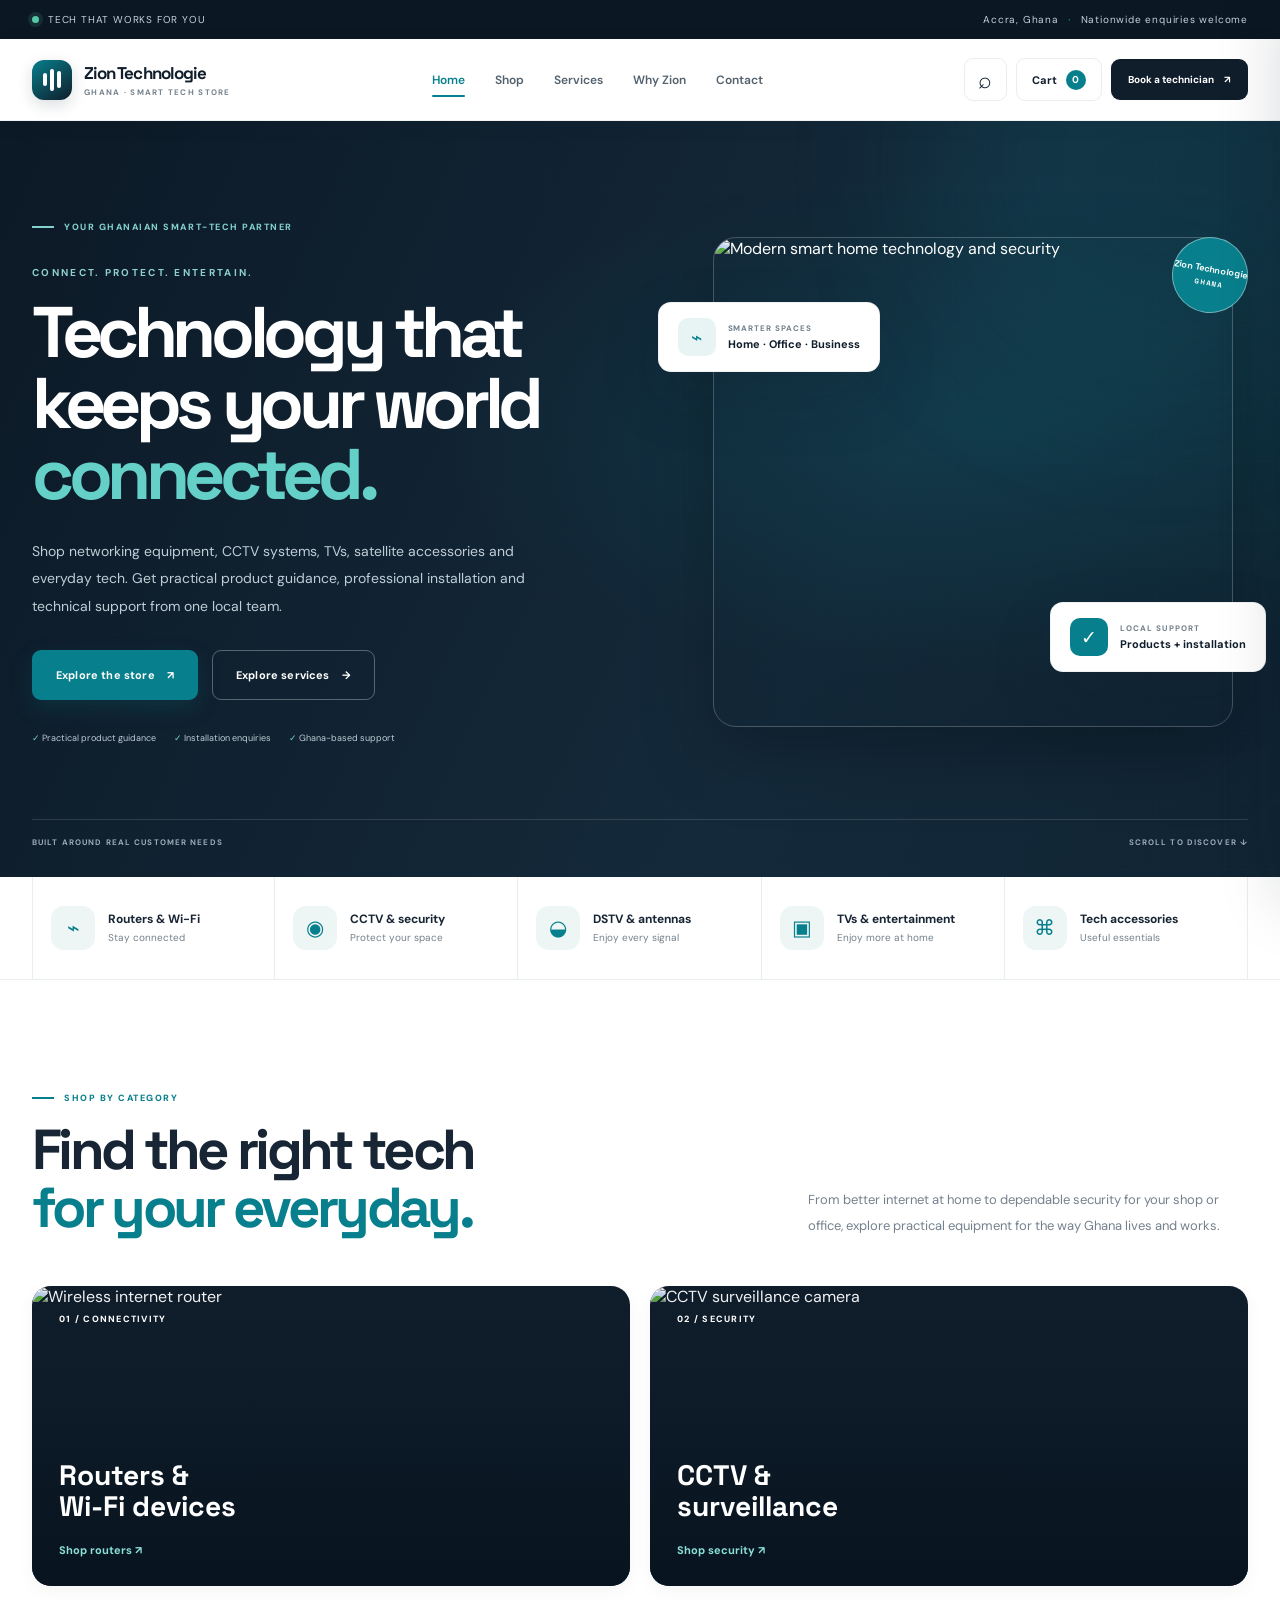
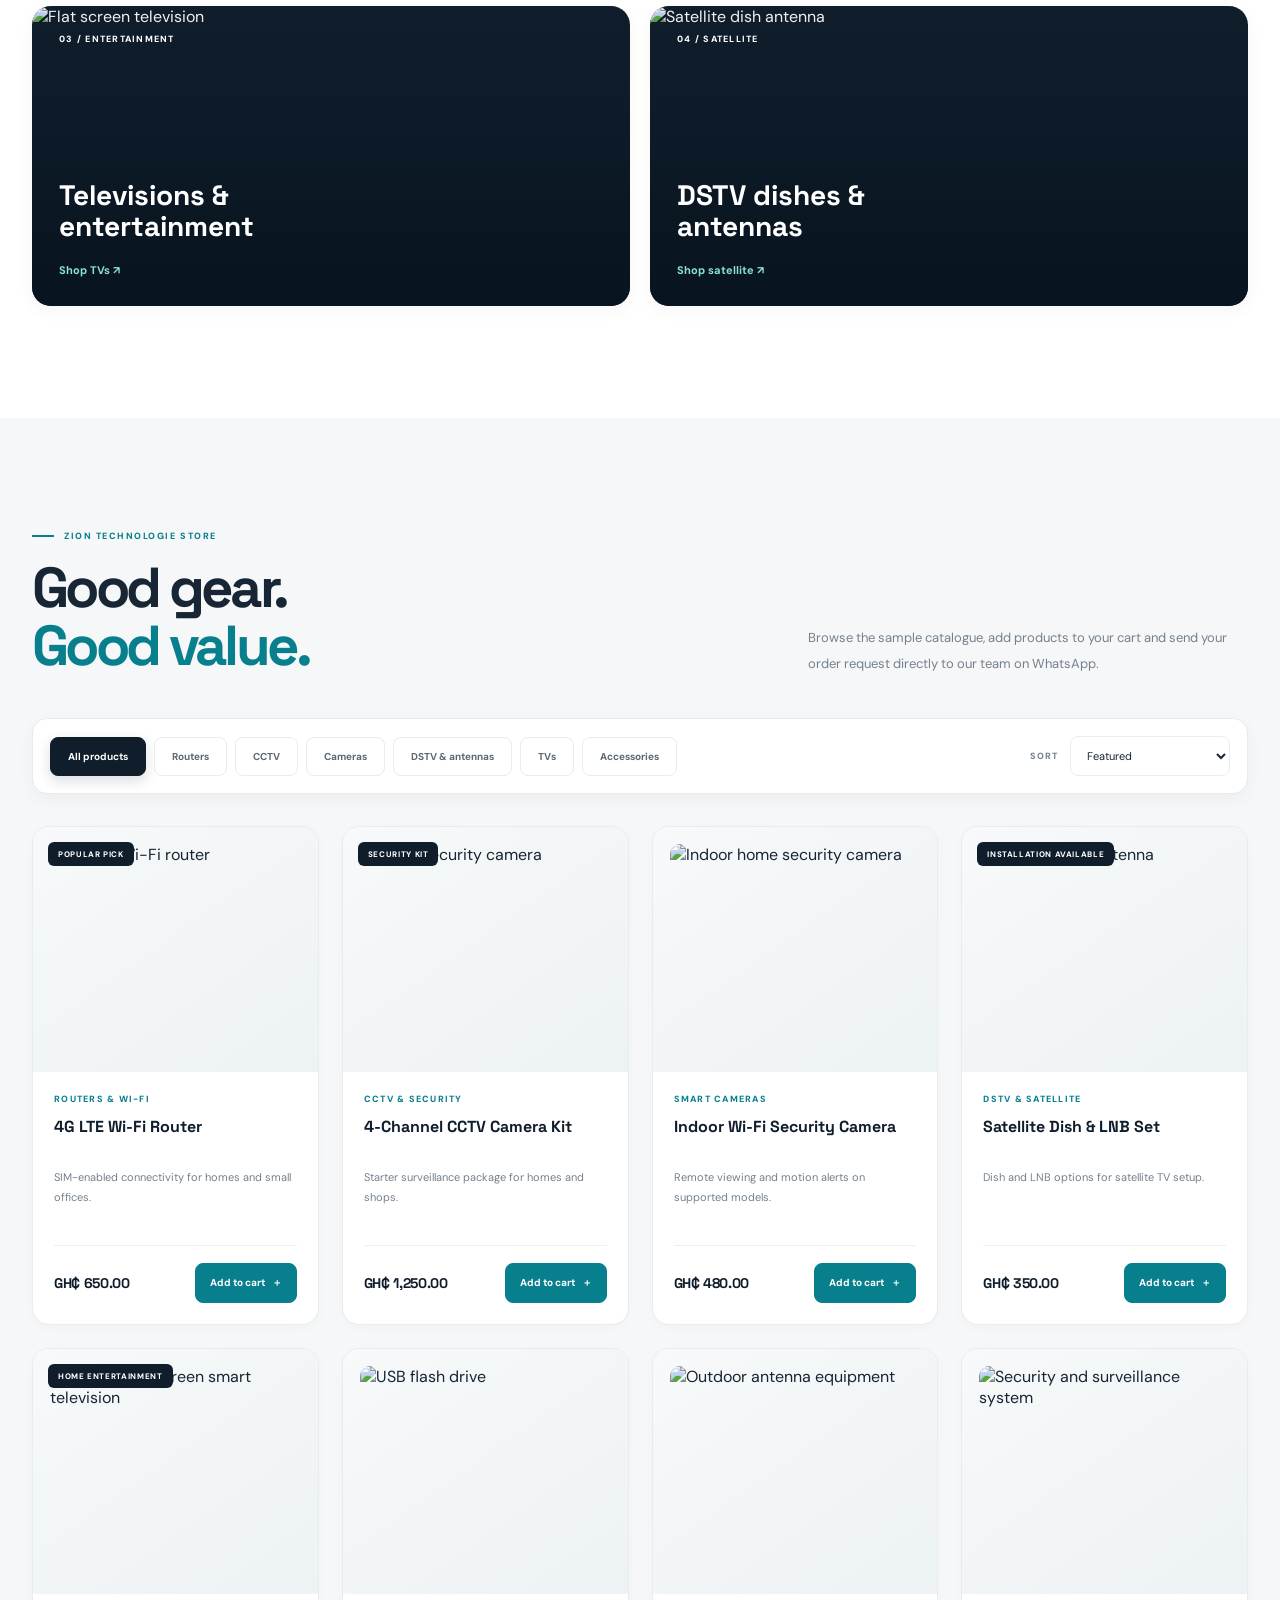
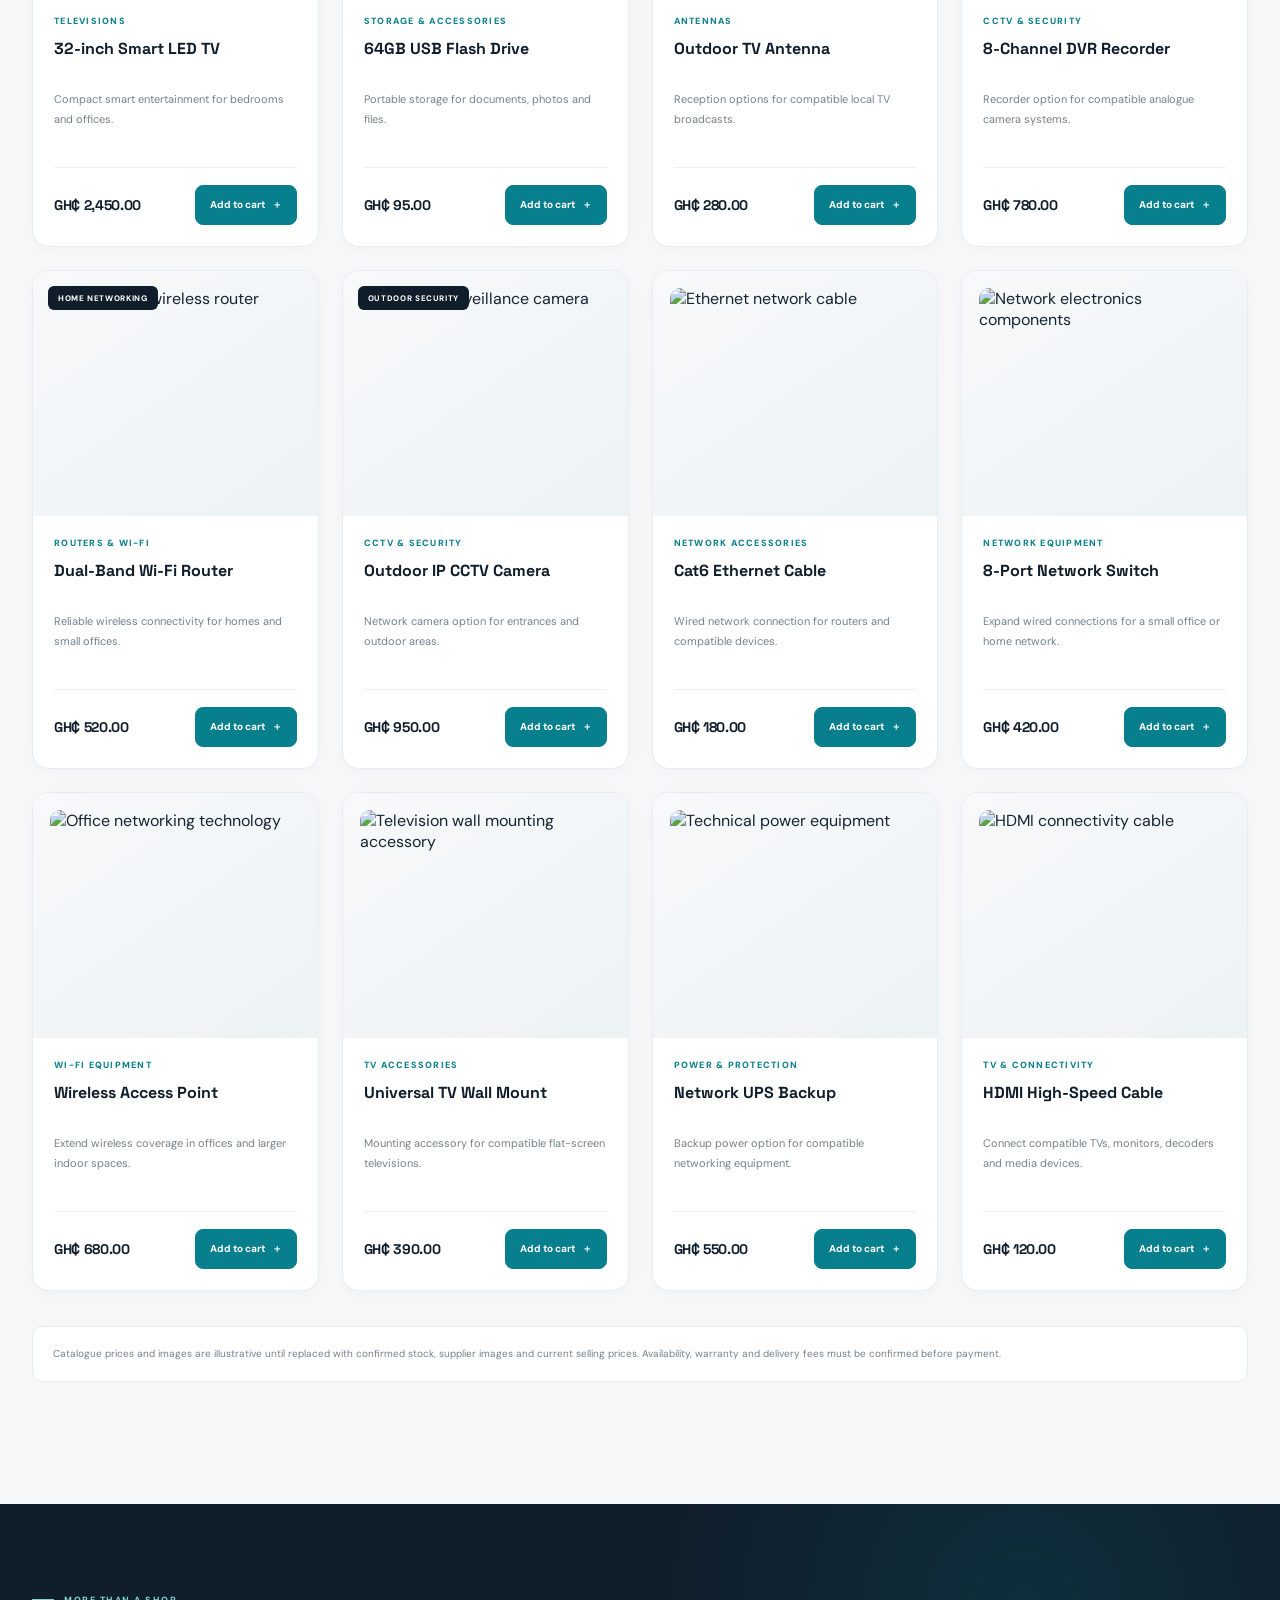
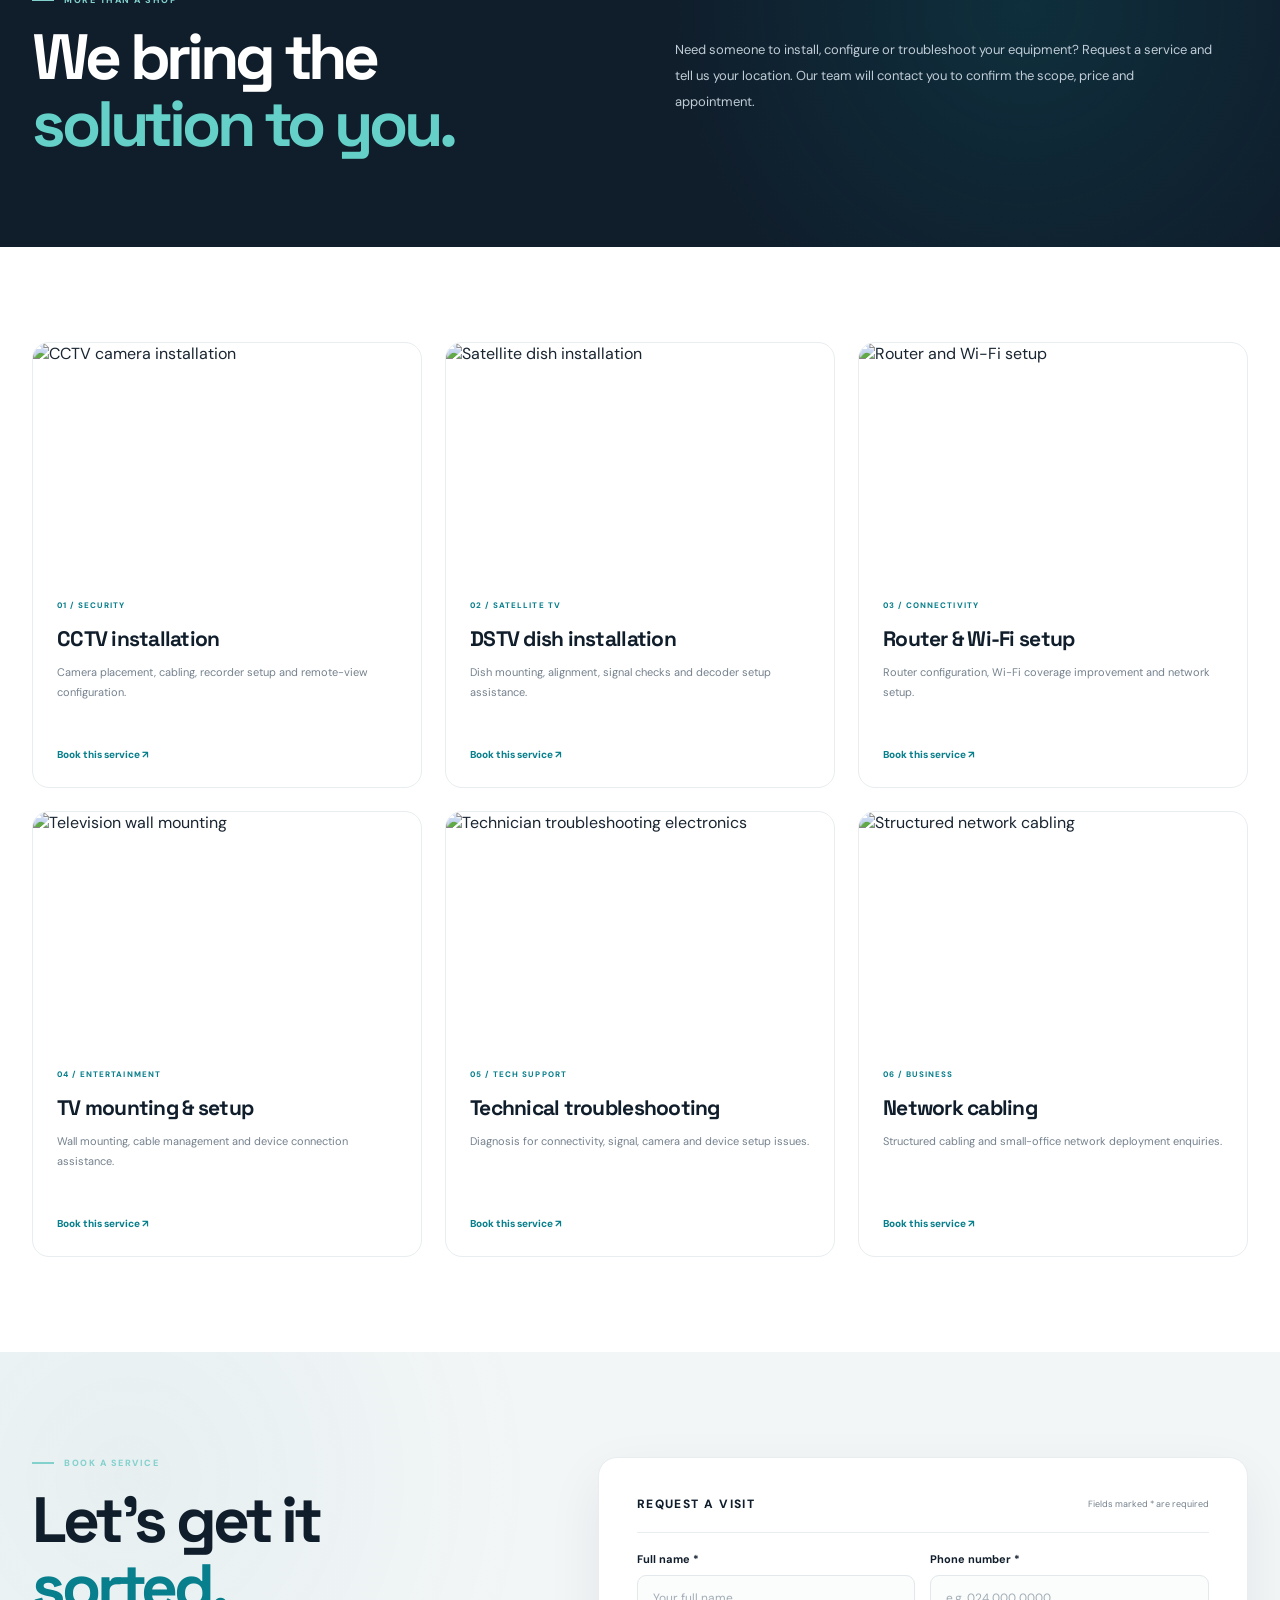
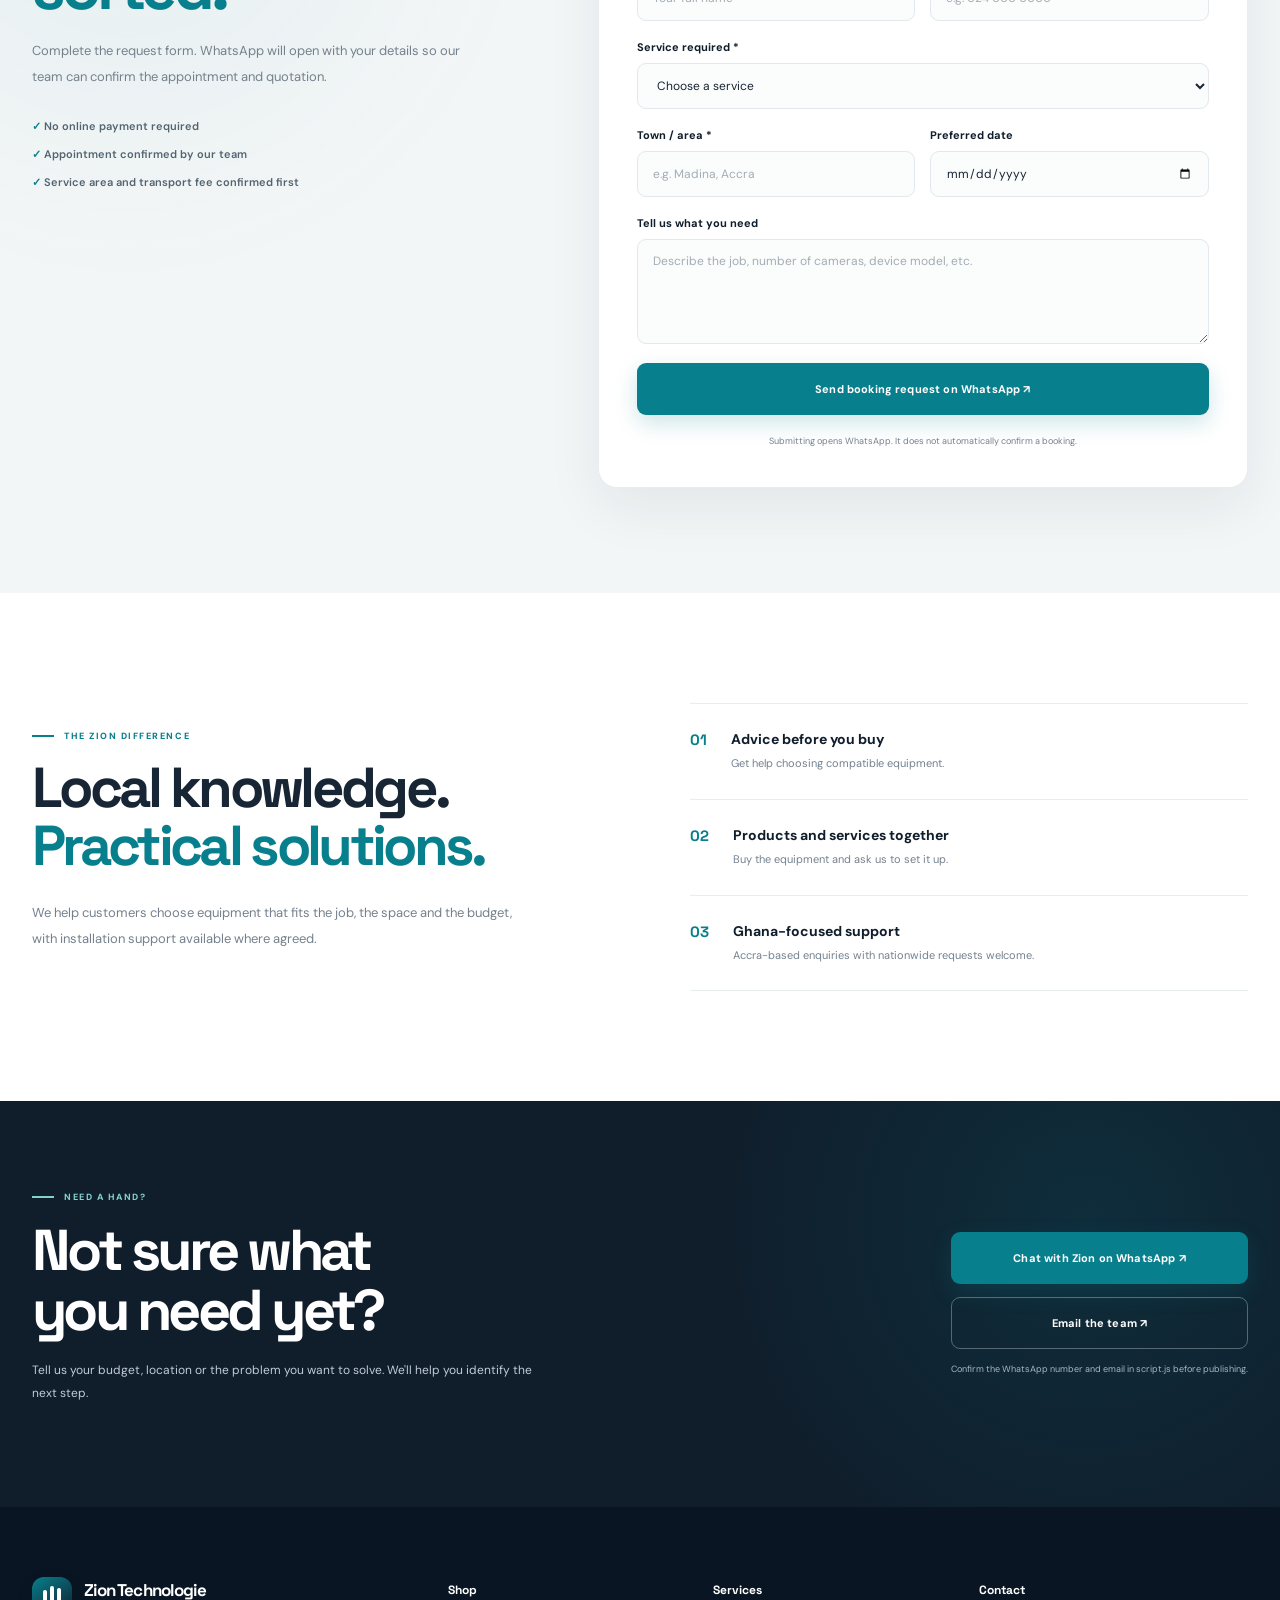
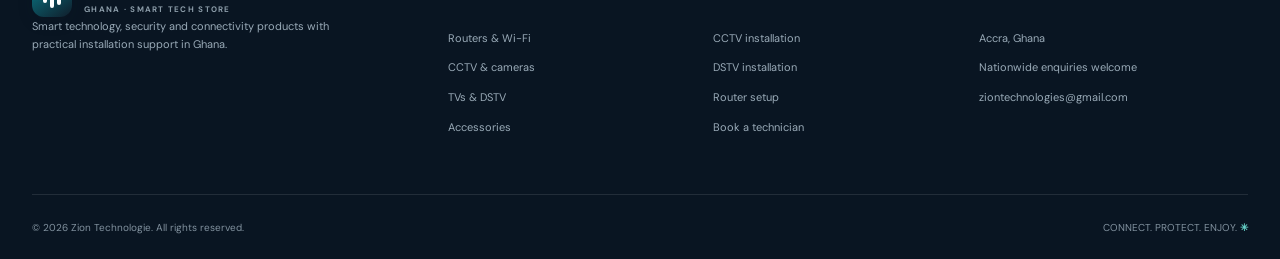
==== index.html @ e6c218de "Add files via upload" ====
<!DOCTYPE html>
<html lang="en-GH">
<head>
  <meta charset="UTF-8">
  <meta name="viewport" content="width=device-width, initial-scale=1.0">
  <meta name="theme-color" content="#101d2b">

  <meta name="description" content="Shop networking equipment, routers, CCTV cameras, televisions, satellite equipment and accessories in Ghana. Request professional installation and technical support from Zion Technologie.">

  <meta name="keywords" content="routers Ghana, CCTV cameras Ghana, DSTV installation Accra, networking equipment Ghana, Wi-Fi routers, television accessories, security systems Ghana">

  <meta name="author" content="Zion Technologie">

  <title>Zion Technologie | Networking, Security & Smart Technology in Ghana</title>

  <link rel="preconnect" href="https://fonts.googleapis.com">
  <link rel="preconnect" href="https://fonts.gstatic.com" crossorigin>

  <link href="https://fonts.googleapis.com/css2?family=DM+Sans:wght@400;500;600;700;800&family=Space+Grotesk:wght@400;500;600;700&display=swap" rel="stylesheet">

  <link rel="stylesheet" href="style.css">
  <script src="script.js" defer></script>
</head>

<body>

  <!-- TOP BAR -->
  <div class="topbar">
    <div class="container topbar-inner">
      <span>
        <i class="live-dot"></i>
        TECH THAT WORKS FOR YOU
      </span>

      <span>
        Accra, Ghana <b>·</b> Nationwide enquiries welcome
      </span>
    </div>
  </div>

  <!-- HEADER -->
  <header class="header">
    <div class="container nav-wrap">

      <a class="brand" href="#home" aria-label="Zion Technologie home">
        <span class="brand-symbol">
          <i></i>
          <i></i>
          <i></i>
        </span>

        <span class="brand-word">
          Zion Technologie
          <small>GHANA · SMART TECH STORE</small>
        </span>
      </a>

      <button
        class="menu-toggle"
        id="menuToggle"
        type="button"
        aria-label="Toggle navigation"
        aria-expanded="false"
        aria-controls="mainNav"
      >
        <span></span>
        <span></span>
      </button>

      <nav class="nav" id="mainNav">
        <a href="#home" class="active">Home</a>
        <a href="#shop">Shop</a>
        <a href="#services">Services</a>
        <a href="#why-us">Why Zion</a>
        <a href="#contact">Contact</a>
      </nav>

      <div class="nav-actions">

        <button
          class="nav-icon"
          id="searchTrigger"
          type="button"
          aria-label="Search products"
        >
          ⌕
        </button>

        <button
          class="cart-trigger"
          id="cartTrigger"
          type="button"
          aria-label="Open cart"
        >
          Cart <span id="cartCount">0</span>
        </button>

        <a class="nav-cta" href="#booking">
          Book a technician <span>↗</span>
        </a>

      </div>
    </div>
  </header>

  <main>

    <!-- HERO -->
    <section class="hero" id="home">

      <div class="hero-glow"></div>

      <div class="container hero-layout">

        <div class="hero-copy">

          <div class="eyebrow eyebrow-light">
            <span></span>
            YOUR GHANAIAN SMART-TECH PARTNER
          </div>

          <p class="hero-kicker">
            CONNECT. PROTECT. ENTERTAIN.
          </p>

          <h1>
            Technology that<br>
            keeps your world<br>
            <em>connected.</em>
          </h1>

          <p class="hero-text">
            Shop networking equipment, CCTV systems, TVs, satellite
            accessories and everyday tech. Get practical product guidance,
            professional installation and technical support from one
            local team.
          </p>

          <div class="hero-buttons">
            <a class="btn btn-primary" href="#shop">
              Explore the store <b>↗</b>
            </a>

            <a class="btn btn-outline" href="#services">
              Explore services <span>→</span>
            </a>
          </div>

          <div class="hero-notes">
            <span>✓ Practical product guidance</span>
            <span>✓ Installation enquiries</span>
            <span>✓ Ghana-based support</span>
          </div>

        </div>

        <div class="hero-art">

          <div class="hero-photo">
            <img
              src="https://images.unsplash.com/photo-1558008258-3256797b43f3?auto=format&fit=crop&w=1200&q=85"
              alt="Modern smart home technology and security"
            >
          </div>

          <div class="hero-tag tag-top">
            <span class="tag-icon">⌁</span>
            <div>
              <small>SMARTER SPACES</small>
              <strong>Home · Office · Business</strong>
            </div>
          </div>

          <div class="hero-tag tag-bottom">
            <span class="tag-check">✓</span>
            <div>
              <small>LOCAL SUPPORT</small>
              <strong>Products + installation</strong>
            </div>
          </div>

          <div class="hero-stamp">
            Zion Technologie
            <br>
            <small>GHANA</small>
          </div>

        </div>
      </div>

      <div class="container hero-foot">
        <span>BUILT AROUND REAL CUSTOMER NEEDS</span>
        <span>SCROLL TO DISCOVER ↓</span>
      </div>

    </section>

    <!-- QUICK CATEGORIES -->
    <section class="quick-cats">
      <div class="container quick-grid">

        <a href="#shop" data-category-link="Routers">
          <span class="quick-icon">⌁</span>
          <b>Routers & Wi-Fi</b>
          <small>Stay connected</small>
        </a>

        <a href="#shop" data-category-link="CCTV">
          <span class="quick-icon">◉</span>
          <b>CCTV & security</b>
          <small>Protect your space</small>
        </a>

        <a href="#shop" data-category-link="DSTV">
          <span class="quick-icon">◒</span>
          <b>DSTV & antennas</b>
          <small>Enjoy every signal</small>
        </a>

        <a href="#shop" data-category-link="TVs">
          <span class="quick-icon">▣</span>
          <b>TVs & entertainment</b>
          <small>Enjoy more at home</small>
        </a>

        <a href="#shop" data-category-link="Accessories">
          <span class="quick-icon">⌘</span>
          <b>Tech accessories</b>
          <small>Useful essentials</small>
        </a>

      </div>
    </section>

    <!-- CATEGORY SECTION -->
    <section class="section categories" id="categories">
      <div class="container">

        <div class="section-heading">

          <div>
            <div class="eyebrow">
              <span></span>
              SHOP BY CATEGORY
            </div>

            <h2>
              Find the right tech<br>
              <em>for your everyday.</em>
            </h2>
          </div>

          <p>
            From better internet at home to dependable security for your
            shop or office, explore practical equipment for the way Ghana
            lives and works.
          </p>

        </div>

        <div class="category-grid">

          <a class="category-card" href="#shop" data-category-link="Routers">
            <img
              src="https://images.unsplash.com/photo-1606904825846-647eb07f5be2?auto=format&fit=crop&w=900&q=85"
              alt="Wireless internet router"
              loading="lazy"
            >
            <span class="cat-shade"></span>
            <small>01 / CONNECTIVITY</small>
            <div>
              <h3>Routers &<br>Wi-Fi devices</h3>
              <b>Shop routers ↗</b>
            </div>
          </a>

          <a class="category-card" href="#shop" data-category-link="CCTV">
            <img
              src="https://images.unsplash.com/photo-1557597774-9d273605dfa9?auto=format&fit=crop&w=900&q=85"
              alt="CCTV surveillance camera"
              loading="lazy"
            >
            <span class="cat-shade"></span>
            <small>02 / SECURITY</small>
            <div>
              <h3>CCTV &<br>surveillance</h3>
              <b>Shop security ↗</b>
            </div>
          </a>

          <a class="category-card" href="#shop" data-category-link="TVs">
            <img
              src="https://images.unsplash.com/photo-1593359677879-a4bb92f829d1?auto=format&fit=crop&w=900&q=85"
              alt="Flat screen television"
              loading="lazy"
            >
            <span class="cat-shade"></span>
            <small>03 / ENTERTAINMENT</small>
            <div>
              <h3>Televisions &<br>entertainment</h3>
              <b>Shop TVs ↗</b>
            </div>
          </a>

          <a class="category-card" href="#shop" data-category-link="DSTV">
            <img
              src="https://images.unsplash.com/photo-1601944179066-29786cb9d32a?auto=format&fit=crop&w=900&q=85"
              alt="Satellite dish antenna"
              loading="lazy"
            >
            <span class="cat-shade"></span>
            <small>04 / SATELLITE</small>
            <div>
              <h3>DSTV dishes &<br>antennas</h3>
              <b>Shop satellite ↗</b>
            </div>
          </a>

        </div>
      </div>
    </section>

    <!-- SHOP -->
    <section class="section shop" id="shop">
      <div class="container">

        <div class="section-heading shop-heading">

          <div>
            <div class="eyebrow">
              <span></span>
              ZION TECHNOLOGIE STORE
            </div>

            <h2>
              Good gear.<br>
              <em>Good value.</em>
            </h2>
          </div>

          <p>
            Browse the sample catalogue, add products to your cart and
            send your order request directly to our team on WhatsApp.
          </p>

        </div>

        <!-- SHOP FILTERS -->
        <div class="shop-controls">

          <div class="filters" id="filterList">
            <button class="filter-chip active" type="button" data-filter="All">All products</button>
            <button class="filter-chip" type="button" data-filter="Routers">Routers</button>
            <button class="filter-chip" type="button" data-filter="CCTV">CCTV</button>
            <button class="filter-chip" type="button" data-filter="Cameras">Cameras</button>
            <button class="filter-chip" type="button" data-filter="DSTV">DSTV & antennas</button>
            <button class="filter-chip" type="button" data-filter="TVs">TVs</button>
            <button class="filter-chip" type="button" data-filter="Accessories">Accessories</button>
          </div>

          <label class="sort-label">
            SORT
            <select id="sortSelect">
              <option value="featured">Featured</option>
              <option value="low">Price: low to high</option>
              <option value="high">Price: high to low</option>
              <option value="az">Name: A to Z</option>
            </select>
          </label>

        </div>

        <!-- PRODUCT GRID -->
        <div class="product-grid" id="productGrid">

          <!-- PRODUCT 1 -->
          <article class="product-card" data-id="p1" data-category="Routers" data-price="650" data-name="4G LTE Wi-Fi Router">
            <div class="product-image">
              <span class="product-label">POPULAR PICK</span>
              <img src="https://images.unsplash.com/photo-1606904825846-647eb07f5be2?auto=format&fit=crop&w=750&q=85" alt="4G LTE Wi-Fi router" loading="lazy">
            </div>
            <div class="product-info">
              <div class="product-type">ROUTERS & WI-FI</div>
              <h3>4G LTE Wi-Fi Router</h3>
              <p>SIM-enabled connectivity for homes and small offices.</p>
              <div class="product-bottom">
                <strong>GH₵ 650.00</strong>
                <button class="add-cart" type="button" data-id="p1">Add to cart <span>＋</span></button>
              </div>
            </div>
          </article>

          <!-- PRODUCT 2 -->
          <article class="product-card" data-id="p2" data-category="CCTV" data-price="1250" data-name="4-Channel CCTV Camera Kit">
            <div class="product-image">
              <span class="product-label">SECURITY KIT</span>
              <img src="https://images.unsplash.com/photo-1557597774-9d273605dfa9?auto=format&fit=crop&w=750&q=85" alt="CCTV security camera" loading="lazy">
            </div>
            <div class="product-info">
              <div class="product-type">CCTV & SECURITY</div>
              <h3>4-Channel CCTV Camera Kit</h3>
              <p>Starter surveillance package for homes and shops.</p>
              <div class="product-bottom">
                <strong>GH₵ 1,250.00</strong>
                <button class="add-cart" type="button" data-id="p2">Add to cart <span>＋</span></button>
              </div>
            </div>
          </article>

          <!-- PRODUCT 3 -->
          <article class="product-card" data-id="p3" data-category="Cameras" data-price="480" data-name="Indoor Wi-Fi Security Camera">
            <div class="product-image">
              <img src="https://images.unsplash.com/photo-1589935447067-5531094415d1?auto=format&fit=crop&w=750&q=85" alt="Indoor home security camera" loading="lazy">
            </div>
            <div class="product-info">
              <div class="product-type">SMART CAMERAS</div>
              <h3>Indoor Wi-Fi Security Camera</h3>
              <p>Remote viewing and motion alerts on supported models.</p>
              <div class="product-bottom">
                <strong>GH₵ 480.00</strong>
                <button class="add-cart" type="button" data-id="p3">Add to cart <span>＋</span></button>
              </div>
            </div>
          </article>

          <!-- PRODUCT 4 -->
          <article class="product-card" data-id="p4" data-category="DSTV" data-price="350" data-name="Satellite Dish & LNB Set">
            <div class="product-image">
              <span class="product-label">INSTALLATION AVAILABLE</span>
              <img src="https://images.unsplash.com/photo-1601944179066-29786cb9d32a?auto=format&fit=crop&w=750&q=85" alt="Satellite dish antenna" loading="lazy">
            </div>
            <div class="product-info">
              <div class="product-type">DSTV & SATELLITE</div>
              <h3>Satellite Dish & LNB Set</h3>
              <p>Dish and LNB options for satellite TV setup.</p>
              <div class="product-bottom">
                <strong>GH₵ 350.00</strong>
                <button class="add-cart" type="button" data-id="p4">Add to cart <span>＋</span></button>
              </div>
            </div>
          </article>

          <!-- PRODUCT 5 -->
          <article class="product-card" data-id="p5" data-category="TVs" data-price="2450" data-name="32-inch Smart LED TV">
            <div class="product-image">
              <span class="product-label">HOME ENTERTAINMENT</span>
              <img src="https://images.unsplash.com/photo-1593359677879-a4bb92f829d1?auto=format&fit=crop&w=750&q=85" alt="Modern flat screen smart television" loading="lazy">
            </div>
            <div class="product-info">
              <div class="product-type">TELEVISIONS</div>
              <h3>32-inch Smart LED TV</h3>
              <p>Compact smart entertainment for bedrooms and offices.</p>
              <div class="product-bottom">
                <strong>GH₵ 2,450.00</strong>
                <button class="add-cart" type="button" data-id="p5">Add to cart <span>＋</span></button>
              </div>
            </div>
          </article>

          <!-- PRODUCT 6 -->
          <article class="product-card" data-id="p6" data-category="Accessories" data-price="95" data-name="64GB USB Flash Drive">
            <div class="product-image">
              <img src="https://images.unsplash.com/photo-1618410320928-25228d811631?auto=format&fit=crop&w=750&q=85" alt="USB flash drive" loading="lazy">
            </div>
            <div class="product-info">
              <div class="product-type">STORAGE & ACCESSORIES</div>
              <h3>64GB USB Flash Drive</h3>
              <p>Portable storage for documents, photos and files.</p>
              <div class="product-bottom">
                <strong>GH₵ 95.00</strong>
                <button class="add-cart" type="button" data-id="p6">Add to cart <span>＋</span></button>
              </div>
            </div>
          </article>

          <!-- PRODUCT 7 -->
          <article class="product-card" data-id="p7" data-category="DSTV" data-price="280" data-name="Outdoor TV Antenna">
            <div class="product-image">
              <img src="https://images.unsplash.com/photo-1509391366360-2e959784a276?auto=format&fit=crop&w=750&q=85" alt="Outdoor antenna equipment" loading="lazy">
            </div>
            <div class="product-info">
              <div class="product-type">ANTENNAS</div>
              <h3>Outdoor TV Antenna</h3>
              <p>Reception options for compatible local TV broadcasts.</p>
              <div class="product-bottom">
                <strong>GH₵ 280.00</strong>
                <button class="add-cart" type="button" data-id="p7">Add to cart <span>＋</span></button>
              </div>
            </div>
          </article>

          <!-- PRODUCT 8 -->
          <article class="product-card" data-id="p8" data-category="CCTV" data-price="780" data-name="8-Channel DVR Recorder">
            <div class="product-image">
              <img src="https://images.unsplash.com/photo-1558008258-3256797b43f3?auto=format&fit=crop&w=750&q=85" alt="Security and surveillance system" loading="lazy">
            </div>
            <div class="product-info">
              <div class="product-type">CCTV & SECURITY</div>
              <h3>8-Channel DVR Recorder</h3>
              <p>Recorder option for compatible analogue camera systems.</p>
              <div class="product-bottom">
                <strong>GH₵ 780.00</strong>
                <button class="add-cart" type="button" data-id="p8">Add to cart <span>＋</span></button>
              </div>
            </div>
          </article>

          <!-- PRODUCT 9 -->
          <article class="product-card" data-id="p9" data-category="Routers" data-price="520" data-name="Dual-Band Wi-Fi Router">
            <div class="product-image">
              <span class="product-label">HOME NETWORKING</span>
              <img src="https://images.unsplash.com/photo-1606904825846-647eb07f5be2?auto=format&fit=crop&w=750&q=85" alt="Dual-band wireless router" loading="lazy">
            </div>
            <div class="product-info">
              <div class="product-type">ROUTERS & WI-FI</div>
              <h3>Dual-Band Wi-Fi Router</h3>
              <p>Reliable wireless connectivity for homes and small offices.</p>
              <div class="product-bottom">
                <strong>GH₵ 520.00</strong>
                <button class="add-cart" type="button" data-id="p9">Add to cart <span>＋</span></button>
              </div>
            </div>
          </article>

          <!-- PRODUCT 10 -->
          <article class="product-card" data-id="p10" data-category="CCTV" data-price="950" data-name="Outdoor IP CCTV Camera">
            <div class="product-image">
              <span class="product-label">OUTDOOR SECURITY</span>
              <img src="https://images.unsplash.com/photo-1557597774-9d273605dfa9?auto=format&fit=crop&w=750&q=85" alt="Outdoor surveillance camera" loading="lazy">
            </div>
            <div class="product-info">
              <div class="product-type">CCTV & SECURITY</div>
              <h3>Outdoor IP CCTV Camera</h3>
              <p>Network camera option for entrances and outdoor areas.</p>
              <div class="product-bottom">
                <strong>GH₵ 950.00</strong>
                <button class="add-cart" type="button" data-id="p10">Add to cart <span>＋</span></button>
              </div>
            </div>
          </article>

          <!-- PRODUCT 11 -->
          <article class="product-card" data-id="p11" data-category="Accessories" data-price="180" data-name="Cat6 Ethernet Cable">
            <div class="product-image">
              <img src="https://images.unsplash.com/photo-1558618666-fcd25c85cd64?auto=format&fit=crop&w=750&q=85" alt="Ethernet network cable" loading="lazy">
            </div>
            <div class="product-info">
              <div class="product-type">NETWORK ACCESSORIES</div>
              <h3>Cat6 Ethernet Cable</h3>
              <p>Wired network connection for routers and compatible devices.</p>
              <div class="product-bottom">
                <strong>GH₵ 180.00</strong>
                <button class="add-cart" type="button" data-id="p11">Add to cart <span>＋</span></button>
              </div>
            </div>
          </article>

          <!-- PRODUCT 12 -->
          <article class="product-card" data-id="p12" data-category="Accessories" data-price="420" data-name="8-Port Network Switch">
            <div class="product-image">
              <img src="https://images.unsplash.com/photo-1518770660439-4636190af475?auto=format&fit=crop&w=750&q=85" alt="Network electronics components" loading="lazy">
            </div>
            <div class="product-info">
              <div class="product-type">NETWORK EQUIPMENT</div>
              <h3>8-Port Network Switch</h3>
              <p>Expand wired connections for a small office or home network.</p>
              <div class="product-bottom">
                <strong>GH₵ 420.00</strong>
                <button class="add-cart" type="button" data-id="p12">Add to cart <span>＋</span></button>
              </div>
            </div>
          </article>

          <!-- PRODUCT 13 -->
          <article class="product-card" data-id="p13" data-category="Routers" data-price="680" data-name="Wireless Access Point">
            <div class="product-image">
              <img src="https://images.unsplash.com/photo-1519389950473-47ba0277781c?auto=format&fit=crop&w=750&q=85" alt="Office networking technology" loading="lazy">
            </div>
            <div class="product-info">
              <div class="product-type">WI-FI EQUIPMENT</div>
              <h3>Wireless Access Point</h3>
              <p>Extend wireless coverage in offices and larger indoor spaces.</p>
              <div class="product-bottom">
                <strong>GH₵ 680.00</strong>
                <button class="add-cart" type="button" data-id="p13">Add to cart <span>＋</span></button>
              </div>
            </div>
          </article>

          <!-- PRODUCT 14 -->
          <article class="product-card" data-id="p14" data-category="Accessories" data-price="390" data-name="Universal TV Wall Mount">
            <div class="product-image">
              <img src="https://images.unsplash.com/photo-1593359677879-a4bb92f829d1?auto=format&fit=crop&w=750&q=85" alt="Television wall mounting accessory" loading="lazy">
            </div>
            <div class="product-info">
              <div class="product-type">TV ACCESSORIES</div>
              <h3>Universal TV Wall Mount</h3>
              <p>Mounting accessory for compatible flat-screen televisions.</p>
              <div class="product-bottom">
                <strong>GH₵ 390.00</strong>
                <button class="add-cart" type="button" data-id="p14">Add to cart <span>＋</span></button>
              </div>
            </div>
          </article>

          <!-- PRODUCT 15 -->
          <article class="product-card" data-id="p15" data-category="Accessories" data-price="550" data-name="Network UPS Backup">
            <div class="product-image">
              <img src="https://images.unsplash.com/photo-1581092921461-eab62e97a780?auto=format&fit=crop&w=750&q=85" alt="Technical power equipment" loading="lazy">
            </div>
            <div class="product-info">
              <div class="product-type">POWER & PROTECTION</div>
              <h3>Network UPS Backup</h3>
              <p>Backup power option for compatible networking equipment.</p>
              <div class="product-bottom">
                <strong>GH₵ 550.00</strong>
                <button class="add-cart" type="button" data-id="p15">Add to cart <span>＋</span></button>
              </div>
            </div>
          </article>

          <!-- PRODUCT 16 -->
          <article class="product-card" data-id="p16" data-category="Accessories" data-price="120" data-name="HDMI High-Speed Cable">
            <div class="product-image">
              <img src="https://images.unsplash.com/photo-1618410320928-25228d811631?auto=format&fit=crop&w=750&q=85" alt="HDMI connectivity cable" loading="lazy">
            </div>
            <div class="product-info">
              <div class="product-type">TV & CONNECTIVITY</div>
              <h3>HDMI High-Speed Cable</h3>
              <p>Connect compatible TVs, monitors, decoders and media devices.</p>
              <div class="product-bottom">
                <strong>GH₵ 120.00</strong>
                <button class="add-cart" type="button" data-id="p16">Add to cart <span>＋</span></button>
              </div>
            </div>
          </article>

        </div>

        <p class="catalogue-disclaimer">
          Catalogue prices and images are illustrative until replaced with
          confirmed stock, supplier images and current selling prices.
          Availability, warranty and delivery fees must be confirmed before
          payment.
        </p>

      </div>
    </section>

    <!-- SERVICE INTRO -->
    <section class="service-intro" id="services">
      <div class="container service-intro-grid">

        <div>
          <div class="eyebrow eyebrow-light">
            <span></span>
            MORE THAN A SHOP
          </div>

          <h2>
            We bring the<br>
            <em>solution to you.</em>
          </h2>
        </div>

        <p>
          Need someone to install, configure or troubleshoot your equipment?
          Request a service and tell us your location. Our team will contact
          you to confirm the scope, price and appointment.
        </p>

      </div>
    </section>

    <!-- SERVICE CARDS -->
    <section class="section services-section">
      <div class="container">

        <div class="service-cards">

          <article class="service-card">
            <img src="https://images.unsplash.com/photo-1557597774-9d273605dfa9?auto=format&fit=crop&w=900&q=85" alt="CCTV camera installation" loading="lazy">
            <div class="service-card-body">
              <span>01 / SECURITY</span>
              <h3>CCTV installation</h3>
              <p>Camera placement, cabling, recorder setup and remote-view configuration.</p>
              <a href="#booking" data-service="CCTV installation">Book this service ↗</a>
            </div>
          </article>

          <article class="service-card">
            <img src="https://images.unsplash.com/photo-1601944179066-29786cb9d32a?auto=format&fit=crop&w=900&q=85" alt="Satellite dish installation" loading="lazy">
            <div class="service-card-body">
              <span>02 / SATELLITE TV</span>
              <h3>DSTV dish installation</h3>
              <p>Dish mounting, alignment, signal checks and decoder setup assistance.</p>
              <a href="#booking" data-service="DSTV dish installation">Book this service ↗</a>
            </div>
          </article>

          <article class="service-card">
            <img src="https://images.unsplash.com/photo-1606904825846-647eb07f5be2?auto=format&fit=crop&w=900&q=85" alt="Router and Wi-Fi setup" loading="lazy">
            <div class="service-card-body">
              <span>03 / CONNECTIVITY</span>
              <h3>Router & Wi-Fi setup</h3>
              <p>Router configuration, Wi-Fi coverage improvement and network setup.</p>
              <a href="#booking" data-service="Router and Wi-Fi setup">Book this service ↗</a>
            </div>
          </article>

          <article class="service-card">
            <img src="https://images.unsplash.com/photo-1593359677879-a4bb92f829d1?auto=format&fit=crop&w=900&q=85" alt="Television wall mounting" loading="lazy">
            <div class="service-card-body">
              <span>04 / ENTERTAINMENT</span>
              <h3>TV mounting & setup</h3>
              <p>Wall mounting, cable management and device connection assistance.</p>
              <a href="#booking" data-service="TV mounting and setup">Book this service ↗</a>
            </div>
          </article>

          <article class="service-card">
            <img src="https://images.unsplash.com/photo-1581092921461-eab62e97a780?auto=format&fit=crop&w=900&q=85" alt="Technician troubleshooting electronics" loading="lazy">
            <div class="service-card-body">
              <span>05 / TECH SUPPORT</span>
              <h3>Technical troubleshooting</h3>
              <p>Diagnosis for connectivity, signal, camera and device setup issues.</p>
              <a href="#booking" data-service="Technical troubleshooting">Book this service ↗</a>
            </div>
          </article>

          <article class="service-card">
            <img src="https://images.unsplash.com/photo-1551703599-6b3e8379aa8d?auto=format&fit=crop&w=900&q=85" alt="Structured network cabling" loading="lazy">
            <div class="service-card-body">
              <span>06 / BUSINESS</span>
              <h3>Network cabling</h3>
              <p>Structured cabling and small-office network deployment enquiries.</p>
              <a href="#booking" data-service="Network cabling">Book this service ↗</a>
            </div>
          </article>

        </div>
      </div>
    </section>

    <!-- BOOKING -->
    <section class="booking-section" id="booking">
      <div class="container booking-layout">

        <div class="booking-copy">

          <div class="eyebrow eyebrow-light">
            <span></span>
            BOOK A SERVICE
          </div>

          <h2>
            Let's get it<br>
            <em>sorted.</em>
          </h2>

          <p>
            Complete the request form. WhatsApp will open with your details
            so our team can confirm the appointment and quotation.
          </p>

          <div class="booking-points">
            <span>✓ No online payment required</span>
            <span>✓ Appointment confirmed by our team</span>
            <span>✓ Service area and transport fee confirmed first</span>
          </div>

        </div>

        <form class="booking-form" id="bookingForm">

          <div class="form-heading">
            <span>REQUEST A VISIT</span>
            <small>Fields marked * are required</small>
          </div>

          <div class="form-row">

            <label for="customerName">
              Full name *
              <input
                id="customerName"
                name="name"
                type="text"
                required
                placeholder="Your full name"
                autocomplete="name"
              >
            </label>

            <label for="customerPhone">
              Phone number *
              <input
                id="customerPhone"
                name="phone"
                type="tel"
                required
                placeholder="e.g. 024 000 0000"
                autocomplete="tel"
              >
            </label>

          </div>

          <label for="serviceSelect">
            Service required *
            <select name="service" id="serviceSelect" required>
              <option value="">Choose a service</option>
              <option value="CCTV installation">CCTV installation</option>
              <option value="DSTV dish installation">DSTV dish installation</option>
              <option value="Router and Wi-Fi setup">Router and Wi-Fi setup</option>
              <option value="TV mounting and setup">TV mounting and setup</option>
              <option value="Technical troubleshooting">Technical troubleshooting</option>
              <option value="Network cabling">Network cabling</option>
              <option value="Other / not sure">Other / not sure</option>
            </select>
          </label>

          <div class="form-row">

            <label for="customerLocation">
              Town / area *
              <input
                id="customerLocation"
                name="location"
                type="text"
                required
                placeholder="e.g. Madina, Accra"
              >
            </label>

            <label for="bookingDate">
              Preferred date
              <input
                id="bookingDate"
                name="date"
                type="date"
              >
            </label>

          </div>

          <label for="bookingDetails">
            Tell us what you need
            <textarea
              id="bookingDetails"
              name="details"
              rows="3"
              placeholder="Describe the job, number of cameras, device model, etc."
            ></textarea>
          </label>

          <button class="btn btn-primary form-submit" type="submit">
            Send booking request on WhatsApp ↗
          </button>

          <small class="form-note">
            Submitting opens WhatsApp. It does not automatically confirm a booking.
          </small>

        </form>

      </div>
    </section>

    <!-- WHY ZION -->
    <section class="section why-section" id="why-us">
      <div class="container why-layout">

        <div>

          <div class="eyebrow">
            <span></span>
            THE ZION DIFFERENCE
          </div>

          <h2>
            Local knowledge.<br>
            <em>Practical solutions.</em>
          </h2>

          <p>
            We help customers choose equipment that fits the job, the space
            and the budget, with installation support available where agreed.
          </p>

        </div>

        <div class="why-points">

          <div>
            <b>01</b>
            <span>
              <strong>Advice before you buy</strong>
              <small>Get help choosing compatible equipment.</small>
            </span>
          </div>

          <div>
            <b>02</b>
            <span>
              <strong>Products and services together</strong>
              <small>Buy the equipment and ask us to set it up.</small>
            </span>
          </div>

          <div>
            <b>03</b>
            <span>
              <strong>Ghana-focused support</strong>
              <small>Accra-based enquiries with nationwide requests welcome.</small>
            </span>
          </div>

        </div>
      </div>
    </section>

    <!-- CONTACT -->
    <section class="contact-band" id="contact">
      <div class="container contact-layout">

        <div>

          <div class="eyebrow eyebrow-light">
            <span></span>
            NEED A HAND?
          </div>

          <h2>
            Not sure what<br>
            you need yet?
          </h2>

          <p>
            Tell us your budget, location or the problem you want to solve.
            We'll help you identify the next step.
          </p>

        </div>

        <div class="contact-actions">

          <a
            class="btn btn-primary"
            id="contactWhatsapp"
            href="#"
            target="_blank"
            rel="noopener"
          >
            Chat with Zion on WhatsApp ↗
          </a>

          <a
            class="btn btn-outline"
            id="contactEmail"
            href="mailto:hello@ziontechnologies.com"
          >
            Email the team ↗
          </a>

          <small>
            Confirm the WhatsApp number and email in script.js before publishing.
          </small>

        </div>

      </div>
    </section>

  </main>

  <!-- FOOTER -->
  <footer class="footer">

    <div class="container footer-main">

      <div class="footer-brand">

        <a class="brand" href="#home">
          <span class="brand-symbol">
            <i></i>
            <i></i>
            <i></i>
          </span>

          <span class="brand-word">
            Zion Technologie
            <small>GHANA · SMART TECH STORE</small>
          </span>
        </a>

        <p>
          Smart technology, security and connectivity products with
          practical installation support in Ghana.
        </p>

      </div>

      <div>
        <h4>Shop</h4>
        <a href="#shop">Routers & Wi-Fi</a>
        <a href="#shop">CCTV & cameras</a>
        <a href="#shop">TVs & DSTV</a>
        <a href="#shop">Accessories</a>
      </div>

      <div>
        <h4>Services</h4>
        <a href="#services">CCTV installation</a>
        <a href="#services">DSTV installation</a>
        <a href="#services">Router setup</a>
        <a href="#booking">Book a technician</a>
      </div>

      <div>
        <h4>Contact</h4>
        <p>Accra, Ghana</p>
        <p>Nationwide enquiries welcome</p>
        <a id="footerEmail" href="mailto:hello@ziontechnologies.com">
          hello@ziontechnologies.com
        </a>
      </div>

    </div>

    <div class="container footer-bottom">
      <span>
        © <span id="year"></span> Zion Technologie. All rights reserved.
      </span>

      <span>
        CONNECT. PROTECT. ENJOY. <b>✳</b>
      </span>
    </div>

  </footer>

  <!-- SEARCH PANEL -->
  <div
    class="search-panel"
    id="searchPanel"
    aria-hidden="true"
  >

    <div class="search-box">

      <input
        type="search"
        id="searchInput"
        placeholder="Search routers, CCTV, TVs, DSTV..."
        aria-label="Search products"
      >

      <button
        id="closeSearch"
        type="button"
        aria-label="Close search"
      >
        ×
      </button>

    </div>

    <p>Search the product catalogue by name or category.</p>

  </div>

  <!-- CART BACKDROP -->
  <div class="cart-backdrop" id="cartBackdrop"></div>

  <!-- CART DRAWER -->
  <aside
    class="cart-drawer"
    id="cartDrawer"
    aria-label="Shopping cart"
    aria-hidden="true"
  >

    <div class="cart-head">

      <div>
        <span>YOUR SELECTION</span>
        <h3>Shopping cart</h3>
      </div>

      <button
        id="closeCart"
        type="button"
        aria-label="Close cart"
      >
        ×
      </button>

    </div>

    <div class="cart-items" id="cartItems">

      <div class="empty-cart">
        <span>＋</span>
        <h4>Your cart is empty</h4>
        <p>Add equipment to start your order.</p>
      </div>

    </div>

    <div class="cart-footer">

      <div class="cart-total">
        <span>Estimated subtotal</span>
        <strong id="cartTotal">GH₵ 0.00</strong>
      </div>

      <p>
        Delivery, installation and final stock availability are
        confirmed by our team.
      </p>

      <button
        class="checkout-btn"
        id="checkoutBtn"
        type="button"
      >
        Send order on WhatsApp ↗
      </button>

    </div>

  </aside>

  <!-- TOAST NOTIFICATION -->
  <div
    class="toast"
    id="toast"
    role="status"
    aria-live="polite"
  ></div>

</body>
</html>
---- style.css ----
/* =========================================================
   ZION TECHNOLOGIE — COMPLETE RESPONSIVE STYLESHEET
   Version 3.0
   Aligned with the supplied index.html
   Mobile | Tablet | Laptop | Desktop
========================================================= */

/* =========================================================
   01. DESIGN SYSTEM
========================================================= */

:root {
  --navy: #101d2b;
  --navy2: #192b3d;
  --teal: #087f8c;
  --teal-dark: #066b76;
  --teal-soft: #e8f4f4;

  --paper: #f5f7f8;
  --white: #ffffff;
  --ink: #172534;
  --muted: #74818d;
  --line: #e8edf0;

  --radius: 16px;
  --radius-lg: 22px;

  --shadow-sm: 0 5px 18px rgba(16,29,43,.045);
  --shadow-md: 0 15px 40px rgba(16,29,43,.085);
  --shadow-lg: 0 25px 65px rgba(16,29,43,.13);

  --transition: 250ms ease;
}

* {
  box-sizing: border-box;
}

html {
  scroll-behavior: smooth;
  scroll-padding-top: 100px;
}

body {
  margin: 0;
  color: var(--ink);
  background: #fff;
  font-family: "DM Sans", sans-serif;
  -webkit-font-smoothing: antialiased;
  text-rendering: optimizeLegibility;
}

body,
button,
input,
select,
textarea {
  font-family: "DM Sans", sans-serif;
}

h1,
h2,
h3,
h4 {
  font-family: "Space Grotesk", sans-serif;
}

img {
  display: block;
  max-width: 100%;
}

a {
  color: inherit;
  text-decoration: none;
}

button {
  font: inherit;
  cursor: pointer;
}

.container {
  width: min(1320px, calc(100% - 64px));
  margin-inline: auto;
}

.section {
  padding-block: 112px;
}

button,
a,
input,
select,
textarea {
  -webkit-tap-highlight-color: transparent;
}

button:focus-visible,
a:focus-visible,
input:focus-visible,
select:focus-visible,
textarea:focus-visible {
  outline: 3px solid rgba(8,127,140,.35);
  outline-offset: 3px;
}

::selection {
  color: #fff;
  background: var(--teal);
}

/* =========================================================
   02. TOP BAR
========================================================= */

.topbar {
  background: #0b1723;
  color: #c6d2dc;
}

.topbar-inner {
  min-height: 39px;
  display: flex;
  align-items: center;
  justify-content: space-between;
  gap: 15px;
  font-size: 10px;
  letter-spacing: .08em;
}

.topbar-inner span {
  display: inline-flex;
  align-items: center;
  gap: 9px;
}

.topbar-inner b {
  color: var(--teal);
}

.live-dot {
  width: 7px;
  height: 7px;
  flex-shrink: 0;
  display: inline-block;
  border-radius: 50%;
  background: #55c7a5;
  box-shadow: 0 0 0 4px rgba(85,199,165,.13);
}

/* =========================================================
   03. HEADER AND NAVIGATION
========================================================= */

.header {
  position: sticky;
  top: 0;
  z-index: 1000;
  height: 82px;
  background: rgba(255,255,255,.96);
  backdrop-filter: blur(18px);
  -webkit-backdrop-filter: blur(18px);
  border-bottom: 1px solid rgba(16,29,43,.055);
  box-shadow: 0 5px 25px rgba(16,29,43,.035);
}

.nav-wrap {
  height: 100%;
  display: flex;
  align-items: center;
  justify-content: space-between;
  gap: 35px;
  position: relative;
}

.brand {
  display: inline-flex;
  align-items: center;
  gap: 12px;
  flex-shrink: 0;
}

.brand-symbol {
  width: 40px;
  height: 40px;
  display: flex;
  align-items: center;
  justify-content: center;
  gap: 3px;
  border-radius: 12px;
  background: linear-gradient(145deg, var(--teal), var(--navy));
  box-shadow: 0 5px 15px rgba(16,29,43,.15);
}

.brand-symbol i {
  width: 4px;
  border-radius: 5px;
  background: #fff;
}

.brand-symbol i:nth-child(1) {
  height: 13px;
}

.brand-symbol i:nth-child(2) {
  height: 22px;
}

.brand-symbol i:nth-child(3) {
  height: 17px;
}

.brand-word {
  display: flex;
  flex-direction: column;
  color: var(--navy);
  font-family: "Space Grotesk", sans-serif;
  font-size: 17px;
  font-weight: 700;
  letter-spacing: -.055em;
}

.brand-word small {
  margin-top: 3px;
  color: var(--muted);
  font-family: "DM Sans", sans-serif;
  font-size: 8px;
  font-weight: 700;
  letter-spacing: .16em;
}

.nav {
  display: flex;
  align-items: center;
  gap: 30px;
}

.nav a {
  position: relative;
  padding-block: 10px;
  color: #52616d;
  font-size: 12px;
  font-weight: 600;
  transition: color var(--transition);
}

.nav a:hover,
.nav a.active {
  color: var(--teal);
}

.nav a::after {
  content: "";
  position: absolute;
  left: 0;
  bottom: 1px;
  width: 0;
  height: 2px;
  border-radius: 5px;
  background: var(--teal);
  transition: width var(--transition);
}

.nav a:hover::after,
.nav a.active::after {
  width: 100%;
}

.nav-actions {
  display: flex;
  align-items: center;
  gap: 9px;
  flex-shrink: 0;
}

.nav-icon,
.cart-trigger {
  height: 43px;
  border: 1px solid var(--line);
  background: #fff;
  color: var(--navy);
  border-radius: 9px;
  transition: all var(--transition);
}

.nav-icon {
  width: 43px;
  display: grid;
  place-items: center;
  font-size: 23px;
}

.nav-icon:hover {
  background: var(--paper);
  border-color: #d5e0e5;
}

.cart-trigger {
  display: flex;
  align-items: center;
  gap: 9px;
  padding-inline: 15px;
  font-size: 11px;
  font-weight: 700;
}

.cart-trigger:hover {
  border-color: var(--teal);
}

.cart-trigger span {
  width: 20px;
  height: 20px;
  display: grid;
  place-items: center;
  border-radius: 50%;
  background: var(--teal);
  color: #fff;
  font-size: 10px;
}

.nav-cta {
  display: inline-flex;
  align-items: center;
  gap: 10px;
  padding: 14px 17px;
  border-radius: 9px;
  background: var(--navy);
  color: #fff;
  font-size: 10px;
  font-weight: 700;
  transition: all var(--transition);
}

.nav-cta:hover {
  background: var(--teal);
  transform: translateY(-2px);
}

.menu-toggle {
  display: none;
  flex-direction: column;
  gap: 5px;
  border: 0;
  cursor: pointer;
}

.menu-toggle span {
  width: 19px;
  height: 2px;
  display: block;
  background: var(--navy);
}

/* =========================================================
   04. HERO
========================================================= */

.hero {
  position: relative;
  overflow: hidden;
  padding: 100px 0 30px;
  background:
    radial-gradient(ellipse at 78% 40%, rgba(8,127,140,.20), transparent 40%),
    linear-gradient(115deg, #0c1926 0%, #142a3b 65%, #102433 100%);
  color: #fff;
}

.hero::before {
  content: "";
  position: absolute;
  inset: 0;
  pointer-events: none;
  opacity: .22;
  background-image:
    linear-gradient(rgba(255,255,255,.045) 1px, transparent 1px),
    linear-gradient(90deg, rgba(255,255,255,.045) 1px, transparent 1px);
  background-size: 68px 68px;
  mask-image: linear-gradient(to right, transparent, #000);
}

.hero-glow {
  position: absolute;
  width: 450px;
  height: 450px;
  top: -180px;
  right: -100px;
  border-radius: 50%;
  background: rgba(8,127,140,.14);
  filter: blur(70px);
  pointer-events: none;
}

.hero-layout {
  position: relative;
  z-index: 1;
  display: grid;
  grid-template-columns: 1fr 1fr;
  align-items: center;
  gap: 75px;
}

.hero-copy {
  min-width: 0;
}

.eyebrow {
  display: flex;
  align-items: center;
  gap: 10px;
  color: var(--teal);
  font-size: 9px;
  font-weight: 800;
  letter-spacing: .17em;
}

.eyebrow > span {
  width: 22px;
  height: 2px;
  background: currentColor;
}

.eyebrow-light {
  color: #83d1cd;
}

.hero-kicker {
  margin-top: 33px;
  color: #8ed0cd;
  font-size: 10px;
  font-weight: 700;
  letter-spacing: .23em;
}

.hero h1 {
  margin: 18px 0 0;
  font-size: clamp(52px, 5.6vw, 82px);
  line-height: .99;
  letter-spacing: -.075em;
  font-weight: 700;
}

.hero h1 em {
  color: #65d0c8;
  font-style: normal;
}

.hero-text {
  max-width: 510px;
  color: #c0cdd6;
  font-size: 14px;
  line-height: 1.95;
  margin-top: 28px;
}

.hero-buttons {
  display: flex;
  flex-wrap: wrap;
  align-items: center;
  gap: 14px;
  margin-top: 30px;
}

.btn {
  min-height: 50px;
  display: inline-flex;
  align-items: center;
  justify-content: center;
  gap: 12px;
  padding: 16px 23px;
  border: 1px solid transparent;
  border-radius: 9px;
  font-size: 11px;
  font-weight: 700;
  letter-spacing: .015em;
  transition:
    transform var(--transition),
    background var(--transition),
    box-shadow var(--transition);
}

.btn-primary {
  background: var(--teal);
  color: #fff;
  box-shadow: 0 8px 22px rgba(8,127,140,.20);
}

.btn-primary:hover {
  background: #0995a1;
  box-shadow: 0 12px 25px rgba(8,127,140,.27);
  transform: translateY(-2px);
}

.btn-outline {
  border-color: rgba(255,255,255,.3);
  color: #fff;
  background: transparent;
}

.btn-outline:hover {
  background: rgba(255,255,255,.09);
  border-color: #fff;
}

.hero-notes {
  display: flex;
  flex-wrap: wrap;
  gap: 18px;
  margin-top: 32px;
  color: #c0cdd6;
  font-size: 9px;
}

.hero-notes span::first-letter {
  color: #69d1c7;
}

.hero-art {
  position: relative;
  min-height: 490px;
}

.hero-photo {
  position: absolute;
  inset: 0 15px 0 35px;
  height: 490px;
  overflow: hidden;
  border: 1px solid rgba(255,255,255,.22);
  border-radius: 23px;
  box-shadow: 0 30px 70px rgba(0,0,0,.25);
}

.hero-photo::after {
  content: "";
  position: absolute;
  inset: 0;
  background: linear-gradient(0deg, rgba(8,24,36,.18), transparent 55%);
  pointer-events: none;
}

.hero-photo img {
  width: 100%;
  height: 100%;
  object-fit: cover;
  filter: saturate(.95);
}

.hero-tag {
  position: absolute;
  z-index: 2;
  display: flex;
  align-items: center;
  gap: 12px;
  padding: 15px 19px;
  border: 1px solid rgba(16,29,43,.06);
  border-radius: 13px;
  background: #fff;
  color: var(--navy);
  box-shadow: var(--shadow-lg);
}

.tag-top {
  left: -20px;
  top: 65px;
}

.tag-bottom {
  right: -18px;
  bottom: 55px;
}

.tag-icon,
.tag-check {
  width: 38px;
  height: 38px;
  display: grid;
  place-items: center;
  flex-shrink: 0;
  border-radius: 10px;
  background: var(--teal-soft);
  color: var(--teal);
  font-size: 19px;
}

.tag-check {
  background: var(--teal);
  color: #fff;
}

.hero-tag div {
  display: flex;
  flex-direction: column;
  gap: 4px;
}

.hero-tag small {
  color: var(--muted);
  font-size: 8px;
  font-weight: 800;
  letter-spacing: .12em;
}

.hero-tag strong {
  font-size: 11px;
}

.hero-stamp {
  position: absolute;
  right: 0;
  top: 0;
  z-index: 3;
  width: 76px;
  height: 76px;
  display: flex;
  flex-direction: column;
  align-items: center;
  justify-content: center;
  border: 1px solid rgba(255,255,255,.4);
  border-radius: 50%;
  background: var(--teal);
  color: #fff;
  text-align: center;
  font-family: "Space Grotesk", sans-serif;
  font-size: 9px;
  font-weight: 700;
  transform: rotate(10deg);
}

.hero-stamp small {
  margin-top: 4px;
  font-size: 7px;
  letter-spacing: .18em;
}

.hero-foot {
  position: relative;
  z-index: 1;
  display: flex;
  justify-content: space-between;
  margin-top: 75px;
  padding-top: 17px;
  border-top: 1px solid rgba(255,255,255,.13);
  color: #9cabb7;
  font-size: 8px;
  font-weight: 700;
  letter-spacing: .14em;
}

/* =========================================================
   05. QUICK CATEGORIES
========================================================= */

.quick-cats {
  background: #fff;
  border-bottom: 1px solid var(--line);
}

.quick-grid {
  display: grid;
  grid-template-columns: repeat(5, minmax(0, 1fr));
}

.quick-grid a {
  min-width: 0;
  display: grid;
  grid-template-columns: 44px 1fr;
  grid-template-rows: auto auto;
  align-items: center;
  column-gap: 13px;
  padding: 29px 18px;
  border-right: 1px solid var(--line);
  transition: background var(--transition);
}

.quick-grid a:first-child {
  border-left: 1px solid var(--line);
}

.quick-grid a:hover {
  background: #f5f9fa;
}

.quick-icon {
  grid-row: span 2;
  width: 44px;
  height: 44px;
  display: grid;
  place-items: center;
  border-radius: 13px;
  background: #edf5f5;
  color: var(--teal);
  font-size: 21px;
  transition: all var(--transition);
}

.quick-grid a:hover .quick-icon {
  background: var(--teal);
  color: #fff;
  transform: translateY(-3px);
}

.quick-grid b {
  align-self: end;
  font-size: 12px;
  font-weight: 700;
}

.quick-grid small {
  align-self: start;
  margin-top: 4px;
  color: var(--muted);
  font-size: 10px;
}

/* =========================================================
   06. SECTION HEADINGS
========================================================= */

.section-heading {
  display: flex;
  align-items: end;
  justify-content: space-between;
  gap: 35px;
  margin-bottom: 48px;
}

.section-heading h2,
.why-layout h2 {
  margin: 17px 0 0;
  font-size: clamp(43px, 4.4vw, 64px);
  line-height: 1.04;
  letter-spacing: -.065em;
}

.section-heading h2 em,
.why-layout h2 em {
  color: var(--teal);
  font-style: normal;
}

.section-heading > p {
  max-width: 440px;
  margin: 0;
  color: var(--muted);
  font-size: 13px;
  line-height: 1.95;
}

/* =========================================================
   07. CATEGORY CARDS
========================================================= */

.category-grid {
  display: grid;
  grid-template-columns: repeat(2, minmax(0, 1fr));
  grid-template-rows: 300px 300px;
  gap: 20px;
}

.category-card {
  position: relative;
  min-width: 0;
  overflow: hidden;
  display: flex;
  flex-direction: column;
  justify-content: space-between;
  padding: 27px;
  border-radius: 19px;
  color: #fff;
  background: var(--navy);
  box-shadow: var(--shadow-sm);
}

.category-card img {
  position: absolute;
  inset: 0;
  width: 100%;
  height: 100%;
  object-fit: cover;
  transition:
    transform 700ms cubic-bezier(.2,.7,.2,1),
    filter 500ms ease;
}

.category-card:hover img {
  transform: scale(1.09);
}

.cat-shade {
  position: absolute;
  inset: 0;
  background: linear-gradient(
    0deg,
    rgba(7,20,31,.95),
    rgba(7,20,31,.25) 65%,
    rgba(7,20,31,.04)
  );
}

.category-card > small,
.category-card > div {
  position: relative;
  z-index: 1;
}

.category-card > small {
  font-size: 9px;
  font-weight: 800;
  letter-spacing: .14em;
}

.category-card h3 {
  margin: 0 0 17px;
  font-size: clamp(25px, 2.2vw, 34px);
  line-height: 1.08;
}

.category-card b {
  display: inline-flex;
  align-items: center;
  gap: 8px;
  color: #8be0d8;
  font-size: 11px;
  transition: gap var(--transition);
}

.category-card:hover b {
  gap: 14px;
}

/* =========================================================
   08. SHOP AREA
========================================================= */

.shop {
  position: relative;
  background: #f5f7f8;
}

.shop-heading {
  margin-bottom: 42px;
}

.shop-controls {
  display: flex;
  align-items: center;
  justify-content: space-between;
  flex-wrap: wrap;
  gap: 18px;
  padding: 17px;
  border: 1px solid #e6ebee;
  border-radius: 15px;
  background: #fff;
  box-shadow: var(--shadow-sm);
  margin-bottom: 32px;
}

.filters {
  display: flex;
  flex-wrap: wrap;
  gap: 8px;
}

.filter-chip {
  padding: 12px 17px;
  border: 1px solid #e7ecef;
  border-radius: 8px;
  background: #fff;
  color: #596875;
  font-size: 10px;
  font-weight: 700;
  transition: all var(--transition);
}

.filter-chip:hover {
  transform: translateY(-1px);
  border-color: var(--teal);
  color: var(--teal);
}

.filter-chip.active {
  border-color: var(--navy);
  background: var(--navy);
  color: #fff;
  box-shadow: 0 5px 13px rgba(16,29,43,.15);
}

.sort-label {
  display: flex;
  align-items: center;
  gap: 12px;
  color: var(--muted);
  font-size: 9px;
  font-weight: 800;
  letter-spacing: .1em;
}

.sort-label select {
  min-width: 160px;
  min-height: 40px;
  padding: 0 12px;
  border: 1px solid var(--line);
  border-radius: 8px;
  background: #fff;
  color: var(--ink);
  font-size: 11px;
  cursor: pointer;
}

/* =========================================================
   09. PRODUCT CARDS
========================================================= */

.product-grid {
  display: grid;
  grid-template-columns: repeat(4, minmax(0, 1fr));
  align-items: stretch;
  gap: 23px;
}

.product-card {
  min-width: 0;
  overflow: hidden;
  display: flex;
  flex-direction: column;
  border: 1px solid #e7ecef;
  border-radius: 17px;
  background: #fff;
  box-shadow: 0 3px 12px rgba(16,29,43,.025);
  transition:
    transform 300ms ease,
    box-shadow 300ms ease,
    border-color 300ms ease;
}

.product-card:hover {
  transform: translateY(-7px);
  border-color: #d4e5e6;
  box-shadow: 0 20px 45px rgba(16,29,43,.095);
}

.product-image {
  position: relative;
  height: 245px;
  padding: 17px;
  overflow: hidden;
  background: linear-gradient(145deg, #f7f9fa, #edf2f4);
}

.product-image img {
  width: 100%;
  height: 100%;
  border-radius: 10px;
  object-fit: contain;
  mix-blend-mode: multiply;
  transition: transform 450ms ease;
}

.product-card:hover .product-image img {
  transform: scale(1.075);
}

.product-label {
  position: absolute;
  z-index: 2;
  top: 15px;
  left: 15px;
  padding: 7px 10px;
  border-radius: 6px;
  background: var(--navy);
  color: #fff;
  font-size: 8px;
  font-weight: 800;
  letter-spacing: .08em;
}

.product-info {
  flex: 1;
  display: flex;
  flex-direction: column;
  padding: 21px;
}

.product-type {
  color: var(--teal);
  font-size: 9px;
  font-weight: 800;
  letter-spacing: .14em;
}

.product-info h3 {
  min-height: 44px;
  margin: 11px 0 8px;
  color: var(--navy);
  font-size: 16px;
  line-height: 1.35;
}

.product-info p {
  min-height: 58px;
  margin: 0 0 19px;
  color: var(--muted);
  font-size: 11px;
  line-height: 1.8;
}

.product-bottom {
  display: flex;
  justify-content: space-between;
  align-items: center;
  flex-wrap: wrap;
  gap: 10px;
  margin-top: auto;
  padding-top: 17px;
  border-top: 1px solid #edf0f2;
}

.product-bottom strong {
  color: var(--navy);
  font-family: "Space Grotesk", sans-serif;
  font-size: 14px;
  letter-spacing: -.025em;
}

.add-cart {
  padding: 12px 14px;
  border: 1px solid var(--teal);
  border-radius: 8px;
  background: var(--teal);
  color: #fff;
  font-size: 10px;
  font-weight: 700;
  transition: all var(--transition);
}

.add-cart:hover {
  background: var(--teal-dark);
  transform: translateY(-2px);
  box-shadow: 0 6px 15px rgba(8,127,140,.18);
}

.add-cart span {
  margin-left: 5px;
}

.catalogue-disclaimer {
  margin-top: 35px;
  padding: 18px 20px;
  border: 1px solid #e6ebee;
  border-radius: 11px;
  background: #fff;
  color: var(--muted);
  font-size: 10px;
  line-height: 1.8;
}

/* =========================================================
   10. SERVICES INTRO
========================================================= */

.service-intro {
  position: relative;
  overflow: hidden;
  padding: 90px 0;
  background:
    radial-gradient(circle at 80% 30%, rgba(8,127,140,.18), transparent 35%),
    var(--navy);
  color: #fff;
}

.service-intro-grid {
  display: grid;
  grid-template-columns: 1fr 1fr;
  align-items: center;
  gap: 70px;
}

.service-intro h2 {
  margin: 18px 0 0;
  font-size: clamp(46px, 5vw, 66px);
  line-height: 1.04;
  letter-spacing: -.065em;
}

.service-intro h2 em {
  color: #65d0c8;
  font-style: normal;
}

.service-intro-grid > p {
  max-width: 540px;
  margin: 0;
  color: #c0cdd6;
  font-size: 13px;
  line-height: 2;
}

/* =========================================================
   11. SERVICE CARDS
========================================================= */

.services-section {
  padding-block: 95px;
  background: #fff;
}

.service-cards {
  display: grid;
  grid-template-columns: repeat(3, minmax(0, 1fr));
  gap: 23px;
}

.service-card {
  min-width: 0;
  overflow: hidden;
  border: 1px solid var(--line);
  border-radius: 17px;
  background: #fff;
  transition: transform 300ms ease, box-shadow 300ms ease;
}

.service-card:hover {
  transform: translateY(-7px);
  box-shadow: var(--shadow-md);
}

.service-card > img {
  width: 100%;
  height: 225px;
  object-fit: cover;
  filter: saturate(.85);
  transition: transform 500ms ease, filter 500ms ease;
}

.service-card:hover > img {
  transform: scale(1.045);
  filter: saturate(1);
}

.service-card-body {
  padding: 24px;
}

.service-card-body > span {
  color: var(--teal);
  font-size: 8px;
  font-weight: 800;
  letter-spacing: .14em;
}

.service-card h3 {
  margin: 12px 0 10px;
  color: var(--navy);
  font-size: 21px;
  letter-spacing: -.035em;
}

.service-card p {
  min-height: 62px;
  margin: 0 0 18px;
  color: var(--muted);
  font-size: 11px;
  line-height: 1.85;
}

.service-card a {
  display: inline-flex;
  align-items: center;
  gap: 8px;
  color: var(--teal);
  font-size: 10px;
  font-weight: 800;
  transition: gap var(--transition);
}

.service-card a:hover {
  gap: 13px;
}

/* =========================================================
   12. BOOKING FORM
========================================================= */

.booking-section {
  padding-block: 105px;
  background:
    radial-gradient(circle at 10% 15%, rgba(8,127,140,.055), transparent 30%),
    #f3f6f7;
}

.booking-layout {
  display: grid;
  grid-template-columns: .85fr 1.15fr;
  align-items: start;
  gap: 85px;
}

.booking-copy h2 {
  margin: 18px 0;
  color: var(--navy);
  font-size: clamp(48px, 5vw, 68px);
  line-height: 1.04;
  letter-spacing: -.065em;
}

.booking-copy h2 em {
  color: var(--teal);
  font-style: normal;
}

.booking-copy > p {
  max-width: 460px;
  color: var(--muted);
  font-size: 13px;
  line-height: 1.95;
}

.booking-points {
  display: flex;
  flex-direction: column;
  gap: 14px;
  margin-top: 30px;
  color: #536471;
  font-size: 11px;
  font-weight: 600;
}

.booking-points span::first-letter {
  color: var(--teal);
}

.booking-form {
  display: flex;
  flex-direction: column;
  gap: 19px;
  padding: 38px;
  border: 1px solid #e8edf0;
  border-radius: 19px;
  background: #fff;
  box-shadow: 0 20px 55px rgba(16,29,43,.07);
}

.form-heading {
  display: flex;
  align-items: center;
  justify-content: space-between;
  gap: 12px;
  padding-bottom: 20px;
  border-bottom: 1px solid var(--line);
}

.form-heading span {
  color: var(--navy);
  font-size: 12px;
  font-weight: 800;
  letter-spacing: .12em;
}

.form-heading small {
  color: var(--muted);
  font-size: 9px;
}

.form-row {
  display: grid;
  grid-template-columns: 1fr 1fr;
  gap: 15px;
}

.booking-form label {
  min-width: 0;
  display: flex;
  flex-direction: column;
  gap: 9px;
  color: var(--navy);
  font-size: 11px;
  font-weight: 700;
}

.booking-form input,
.booking-form select,
.booking-form textarea {
  width: 100%;
  min-width: 0;
  min-height: 46px;
  padding: 13px 15px;
  border: 1px solid #e2e8eb;
  border-radius: 9px;
  outline: none;
  background: #fbfcfc;
  color: var(--ink);
  font-size: 12px;
  font-weight: 400;
  transition: border-color var(--transition), box-shadow var(--transition);
}

.booking-form textarea {
  min-height: 105px;
  resize: vertical;
}

.booking-form input::placeholder,
.booking-form textarea::placeholder {
  color: #a2adb5;
}

.booking-form input:focus,
.booking-form select:focus,
.booking-form textarea:focus {
  background: #fff;
  border-color: var(--teal);
  box-shadow: 0 0 0 4px rgba(8,127,140,.09);
}

.form-submit {
  width: 100%;
  min-height: 52px;
  border-radius: 9px;
}

.form-note {
  color: var(--muted);
  font-size: 9px;
  line-height: 1.7;
  text-align: center;
}

/* =========================================================
   13. WHY ZION
========================================================= */

.why-section {
  padding-block: 110px;
  background: #fff;
}

.why-layout {
  display: grid;
  grid-template-columns: 1fr 1fr;
  align-items: center;
  gap: 100px;
}

.why-layout > div:first-child > p {
  max-width: 480px;
  margin-top: 24px;
  color: var(--muted);
  font-size: 13px;
  line-height: 2;
}

.why-points {
  display: flex;
  flex-direction: column;
}

.why-points > div {
  display: flex;
  align-items: flex-start;
  gap: 24px;
  padding: 26px 0;
  border-bottom: 1px solid var(--line);
}

.why-points > div:first-child {
  border-top: 1px solid var(--line);
}

.why-points b {
  color: var(--teal);
  font-family: "Space Grotesk", sans-serif;
  font-size: 15px;
}

.why-points span {
  display: flex;
  flex-direction: column;
  gap: 7px;
}

.why-points strong {
  color: var(--navy);
  font-size: 14px;
}

.why-points small {
  color: var(--muted);
  font-size: 11px;
  line-height: 1.6;
}

/* =========================================================
   14. CONTACT SECTION
========================================================= */

.contact-band {
  padding: 90px 0;
  background:
    radial-gradient(circle at 85% 30%, rgba(8,127,140,.17), transparent 35%),
    var(--navy);
  color: #fff;
}

.contact-layout {
  display: flex;
  align-items: center;
  justify-content: space-between;
  gap: 55px;
}

.contact-layout > div:first-child {
  max-width: 600px;
}

.contact-layout h2 {
  margin: 18px 0;
  font-size: clamp(43px, 4.5vw, 61px);
  line-height: 1.04;
  letter-spacing: -.065em;
}

.contact-layout p {
  max-width: 500px;
  color: #c0cdd6;
  font-size: 12px;
  line-height: 1.9;
}

.contact-actions {
  min-width: 240px;
  display: flex;
  flex-direction: column;
  align-items: stretch;
  gap: 13px;
}

.contact-actions .btn {
  min-height: 52px;
}

.contact-actions > small {
  color: #a8b7c1;
  font-size: 9px;
  line-height: 1.6;
}

/* =========================================================
   15. FOOTER
========================================================= */

.footer {
  padding-top: 70px;
  background: #091522;
  color: #fff;
}

.footer-main {
  display: grid;
  grid-template-columns: 1.7fr 1fr 1fr 1.25fr;
  gap: 50px;
  padding-bottom: 58px;
}

.footer-brand {
  max-width: 340px;
}

.footer-brand .brand-word {
  color: #fff;
}

.footer-brand .brand-word small {
  color: #8d9eaa;
}

.footer-brand p {
  margin-top: 22px;
  color: #9aabb8;
  font-size: 11px;
  line-height: 1.9;
}

.footer h4 {
  margin: 5px 0 20px;
  color: #fff;
  font-size: 12px;
}

.footer-main > div:not(.footer-brand) {
  display: flex;
  flex-direction: column;
  align-items: flex-start;
  gap: 11px;
}

.footer-main > div > a:not(.brand),
.footer-main p {
  margin: 0;
  color: #9aabb8;
  font-size: 11px;
  line-height: 1.7;
  transition: color var(--transition);
}

.footer-main > div > a:not(.brand):hover {
  color: #64c4c1;
}

.footer-bottom {
  min-height: 65px;
  display: flex;
  align-items: center;
  justify-content: space-between;
  gap: 15px;
  padding-block: 23px;
  border-top: 1px solid rgba(255,255,255,.1);
  color: #82929f;
  font-size: 10px;
}

.footer-bottom b {
  color: #65d0c8;
}

/* =========================================================
   16. SEARCH PANEL
========================================================= */

.search-panel {
  position: fixed;
  z-index: 1200;
  top: 82px;
  left: 0;
  right: 0;
  display: none;
  padding: 27px max(32px, calc((100% - 950px)/2));
  border-top: 1px solid var(--line);
  background: #fff;
  box-shadow: 0 20px 50px rgba(7,21,34,.13);
}

.search-panel.active,
.search-panel.open {
  display: block;
}

.search-box {
  display: flex;
  align-items: center;
  gap: 12px;
}

.search-box input {
  width: 100%;
  min-height: 53px;
  padding: 12px 16px;
  border: 1px solid var(--line);
  border-radius: 10px;
  outline: none;
  font-size: 13px;
}

.search-box input:focus {
  border-color: var(--teal);
  box-shadow: 0 0 0 4px rgba(8,127,140,.08);
}

.search-box button {
  width: 45px;
  height: 45px;
  flex-shrink: 0;
  border: 0;
  border-radius: 10px;
  background: var(--navy);
  color: #fff;
  font-size: 24px;
}

.search-panel > p {
  margin: 12px 0 0;
  color: var(--muted);
  font-size: 10px;
}

/* =========================================================
   17. SHOPPING CART
========================================================= */

.cart-backdrop {
  position: fixed;
  z-index: 1300;
  inset: 0;
  visibility: hidden;
  opacity: 0;
  background: rgba(7,18,29,.55);
  backdrop-filter: blur(3px);
  transition: opacity 300ms ease, visibility 300ms ease;
}

.cart-backdrop.active,
.cart-backdrop.open {
  visibility: visible;
  opacity: 1;
}

.cart-drawer {
  position: fixed;
  z-index: 1301;
  top: 0;
  right: 0;
  width: min(470px, 100%);
  height: 100dvh;
  display: flex;
  flex-direction: column;
  overflow: hidden;
  background: #fff;
  box-shadow: -20px 0 65px rgba(7,21,34,.18);
  transform: translateX(105%);
  transition: transform 350ms cubic-bezier(.2,.7,.2,1);
}

.cart-drawer.active,
.cart-drawer.open {
  transform: translateX(0);
}

.cart-head {
  display: flex;
  align-items: center;
  justify-content: space-between;
  gap: 15px;
  padding: 27px;
  border-bottom: 1px solid var(--line);
}

.cart-head > div > span {
  color: var(--teal);
  font-size: 9px;
  font-weight: 800;
  letter-spacing: .15em;
}

.cart-head h3 {
  margin: 6px 0 0;
  color: var(--navy);
  font-size: 25px;
}

.cart-head > button {
  width: 38px;
  height: 38px;
  border: 1px solid var(--line);
  border-radius: 9px;
  background: #fff;
  color: var(--navy);
  font-size: 23px;
}

.cart-items {
  flex: 1;
  overflow-y: auto;
  padding: 15px 27px;
}

.empty-cart {
  min-height: 260px;
  display: flex;
  flex-direction: column;
  align-items: center;
  justify-content: center;
  text-align: center;
}

.empty-cart > span {
  width: 55px;
  height: 55px;
  display: grid;
  place-items: center;
  border-radius: 15px;
  background: var(--teal-soft);
  color: var(--teal);
  font-size: 28px;
}

.empty-cart h4 {
  margin: 18px 0 5px;
  color: var(--navy);
  font-size: 16px;
}

.empty-cart p {
  margin: 0;
  color: var(--muted);
  font-size: 11px;
}

.cart-item {
  display: grid;
  grid-template-columns: 76px minmax(0, 1fr) auto;
  gap: 13px;
  align-items: center;
  padding: 17px 0;
  border-bottom: 1px solid var(--line);
}

.cart-item-image {
  width: 76px;
  height: 76px;
  overflow: hidden;
  border-radius: 11px;
  background: #f1f4f5;
}

.cart-item-image img {
  display: block;
  width: 100%;
  height: 100%;
  object-fit: cover;
}

.cart-item-details {
  min-width: 0;
}

.cart-item-details h4 {
  margin: 0 0 5px;
  color: var(--navy);
  font-size: 13px;
  line-height: 1.4;
}

.cart-item-details small {
  display: block;
  margin-bottom: 9px;
  color: var(--muted);
  font-size: 11px;
}

.qty-controls {
  display: flex;
  align-items: center;
  gap: 9px;
}

.cart-item .qty-controls button {
  width: 28px;
  height: 28px;
  border: 1px solid #e1e7ea;
  border-radius: 7px;
  background: #fff;
  color: var(--navy);
}

.cart-item .qty-controls button:hover {
  background: var(--teal);
  border-color: var(--teal);
  color: #fff;
}

.cart-item .qty-controls b {
  min-width: 15px;
  text-align: center;
  font-size: 12px;
}

.cart-item-side {
  text-align: right;
  white-space: nowrap;
}

.cart-item-side strong {
  display: block;
  color: var(--teal-dark);
  font-size: 13px;
}

.cart-item-side .remove-item {
  margin-top: 8px;
  padding: 0;
  border: 0;
  background: transparent;
  color: #c64e4e;
  font-size: 10px;
}

.cart-footer {
  padding: 23px 27px;
  border-top: 1px solid var(--line);
  background: #fff;
}

.cart-total {
  display: flex;
  align-items: center;
  justify-content: space-between;
  gap: 15px;
  font-size: 12px;
}

.cart-total strong {
  color: var(--navy);
  font-family: "Space Grotesk", sans-serif;
  font-size: 19px;
}

.cart-footer > p {
  margin: 12px 0 17px;
  color: var(--muted);
  font-size: 10px;
  line-height: 1.7;
}

.checkout-btn {
  width: 100%;
  min-height: 51px;
  border: 0;
  border-radius: 9px;
  background: var(--navy);
  color: #fff;
  font-size: 11px;
  font-weight: 700;
  transition: background var(--transition), transform var(--transition);
}

.checkout-btn:hover {
  background: var(--teal);
  transform: translateY(-2px);
}

/* =========================================================
   18. TOAST NOTIFICATION
========================================================= */

.toast {
  position: fixed;
  z-index: 2000;
  left: 50%;
  bottom: 25px;
  max-width: calc(100% - 32px);
  width: max-content;
  padding: 14px 20px;
  border: 1px solid rgba(255,255,255,.1);
  border-radius: 10px;
  background: var(--navy);
  color: #fff;
  box-shadow: 0 12px 35px rgba(0,0,0,.2);
  font-size: 12px;
  text-align: center;
  opacity: 0;
  visibility: hidden;
  transform: translate(-50%, 15px);
  transition: all 250ms ease;
}

.toast.show,
.toast.active {
  opacity: 1;
  visibility: visible;
  transform: translate(-50%, 0);
}

/* =========================================================
   19. TABLET RESPONSIVENESS
========================================================= */

@media (max-width: 1100px) {
  .container {
    width: calc(100% - 48px);
  }

  .nav-wrap {
    gap: 18px;
  }

  .nav {
    gap: 16px;
  }

  .nav a {
    font-size: 11px;
  }

  .hero-layout {
    gap: 40px;
  }

  .hero h1 {
    font-size: clamp(48px, 6vw, 68px);
  }

  .product-grid {
    grid-template-columns: repeat(3, minmax(0, 1fr));
    gap: 18px;
  }

  .product-image {
    height: 225px;
  }

  .category-grid {
    grid-template-rows: 260px 260px;
  }

  .booking-layout {
    gap: 45px;
  }

  .footer-main {
    gap: 30px;
  }
}

/* =========================================================
   20. SMALL LAPTOPS AND TABLETS
========================================================= */

@media (max-width: 820px) {
  .section {
    padding-block: 85px;
  }

  .header {
    height: 74px;
  }

  .nav-wrap {
    gap: 12px;
  }

  .menu-toggle {
    display: flex;
    flex-shrink: 0;
    width: 39px;
    height: 39px;
    align-items: center;
    justify-content: center;
    border: 0;
    border-radius: 8px;
    background: #f2f6f7;
  }

  .menu-toggle span {
    border-radius: 5px;
  }

  .nav {
    display: none;
    position: absolute;
    top: 74px;
    left: 0;
    right: 0;
    padding: 20px 28px 25px;
    background: #fff;
    border-top: 1px solid var(--line);
    box-shadow: 0 20px 30px rgba(16,29,43,.09);
    flex-direction: column;
    align-items: stretch;
    gap: 0;
  }

  .nav.open {
    display: flex;
  }

  .nav a {
    padding: 15px 0;
    border-bottom: 1px solid #edf0f2;
    font-size: 13px;
  }

  .nav a::after {
    display: none;
  }

  .nav-cta {
    display: none;
  }

  .nav-actions {
    margin-left: auto;
  }

  .search-panel {
    top: 74px;
  }

  .hero {
    padding-top: 75px;
  }

  .hero-layout {
    grid-template-columns: 1fr 1fr;
    gap: 28px;
  }

  .hero h1 {
    font-size: clamp(43px, 6vw, 58px);
  }

  .hero-art {
    min-height: 380px;
  }

  .hero-photo {
    height: 380px;
  }

  .hero-tag {
    padding: 11px 13px;
  }

  .hero-tag strong {
    font-size: 10px;
  }

  .quick-grid {
    grid-template-columns: repeat(3, 1fr);
  }

  .quick-grid a {
    border-bottom: 1px solid var(--line);
  }

  .category-grid {
    grid-template-columns: 1fr 1fr;
    grid-template-rows: 260px 210px 210px;
  }

  .category-card:first-child {
    grid-column: span 2;
    grid-row: auto;
  }

  .product-grid {
    grid-template-columns: repeat(2, minmax(0, 1fr));
    gap: 18px;
  }

  .product-image {
    height: 225px;
  }

  .service-cards {
    grid-template-columns: repeat(2, minmax(0, 1fr));
  }

  .booking-layout {
    grid-template-columns: 1fr;
    gap: 35px;
  }

  .booking-copy > p {
    max-width: 600px;
  }

  .why-layout {
    gap: 45px;
  }

  .footer-main {
    grid-template-columns: 1.4fr 1fr 1fr;
    gap: 28px;
  }

  .footer-main > div:last-child {
    grid-column: 2 / 4;
  }
}

/* =========================================================
   21. MOBILE RESPONSIVENESS
========================================================= */

@media (max-width: 620px) {
  .container {
    width: calc(100% - 34px);
  }

  .section {
    padding-block: 70px;
  }

  .topbar-inner {
    min-height: 34px;
    font-size: 8px;
  }

  .topbar-inner span:last-child {
    max-width: 49%;
    text-align: right;
  }

  .header {
    height: 68px;
  }

  .brand {
    gap: 8px;
  }

  .brand-symbol {
    width: 33px;
    height: 33px;
    border-radius: 9px;
  }

  .brand-word {
    font-size: 13px;
  }

  .brand-word small {
    font-size: 7px;
  }

  .nav {
    top: 68px;
    padding-inline: 22px;
  }

  .search-panel {
    top: 68px;
    padding: 17px;
  }

  .nav-actions {
    gap: 6px;
  }

  .nav-icon {
    width: 36px;
    height: 37px;
    font-size: 20px;
  }

  .cart-trigger {
    height: 37px;
    padding-inline: 9px;
    font-size: 10px;
  }

  .menu-toggle {
    width: 34px;
    padding: 5px;
  }

  /* HERO */

  .hero {
    padding: 62px 0 23px;
  }

  .hero-layout {
    grid-template-columns: 1fr;
    gap: 35px;
  }

  .hero-kicker {
    margin-top: 25px;
    font-size: 9px;
  }

  .hero h1 {
    font-size: clamp(46px, 11vw, 63px);
    line-height: 1;
  }

  .hero-text {
    max-width: 100%;
    font-size: 12px;
    line-height: 1.9;
    margin-block: 21px;
  }

  .hero-buttons {
    display: grid;
    grid-template-columns: 1fr 1fr;
    gap: 9px;
  }

  .hero-buttons .btn {
    min-height: 49px;
    padding: 12px 10px;
    gap: 7px;
    font-size: 10px;
  }

  .hero-notes {
    display: grid;
    grid-template-columns: 1fr 1fr;
    gap: 12px;
    font-size: 9px;
  }

  .hero-art {
    min-height: 300px;
  }

  .hero-photo {
    height: 300px;
    inset: 0 7px 0 7px;
    border-radius: 17px;
  }

  .hero-tag {
    padding: 10px 12px;
    border-radius: 9px;
  }

  .tag-top {
    left: -5px;
    top: 18px;
  }

  .tag-bottom {
    right: -5px;
    bottom: 18px;
  }

  .tag-icon,
  .tag-check {
    width: 31px;
    height: 31px;
  }

  .hero-tag small {
    font-size: 7px;
  }

  .hero-tag strong {
    font-size: 9px;
  }

  .hero-stamp {
    width: 59px;
    height: 59px;
    font-size: 7px;
    right: 0;
  }

  .hero-foot {
    margin-top: 38px;
    padding-top: 14px;
    font-size: 7px;
  }

  /* QUICK CATEGORIES */

  .quick-grid {
    grid-template-columns: repeat(2, minmax(0, 1fr));
  }

  .quick-grid a {
    padding: 16px 9px;
    grid-template-columns: 36px 1fr;
    column-gap: 9px;
  }

  .quick-grid a:nth-child(odd) {
    border-left: 1px solid var(--line);
  }

  .quick-icon {
    width: 36px;
    height: 36px;
  }

  .quick-grid b {
    font-size: 10px;
  }

  .quick-grid small {
    font-size: 8px;
  }

  /* SECTION HEADINGS */

  .section-heading {
    align-items: flex-start;
    flex-direction: column;
    gap: 18px;
    margin-bottom: 31px;
  }

  .section-heading h2,
  .why-layout h2 {
    font-size: clamp(39px, 10vw, 48px);
  }

  .section-heading > p {
    font-size: 12px;
    line-height: 1.85;
  }

  /* CATEGORY CARDS */

  .category-grid {
    grid-template-columns: 1fr 1fr;
    grid-template-rows: 230px 190px 190px;
    gap: 11px;
  }

  .category-card {
    padding: 16px;
    border-radius: 13px;
  }

  .category-card:first-child {
    grid-column: span 2;
  }

  .category-card > small {
    font-size: 8px;
  }

  .category-card h3 {
    font-size: 22px;
  }

  .category-card:first-child h3 {
    font-size: 30px;
  }

  .category-card b {
    font-size: 9px;
  }

  /* SHOP */

  .shop-controls {
    align-items: stretch;
    padding: 12px;
    gap: 14px;
    border-radius: 12px;
  }

  .filters {
    gap: 7px;
  }

  .filter-chip {
    padding: 10px 12px;
    font-size: 9px;
  }

  .sort-label {
    width: 100%;
    justify-content: space-between;
  }

  .sort-label select {
    flex: 1;
    max-width: 210px;
    min-height: 39px;
  }

  .product-grid {
    grid-template-columns: repeat(2, minmax(0, 1fr));
    gap: 12px;
  }

  .product-card {
    border-radius: 12px;
  }

  .product-image {
    height: clamp(135px, 39vw, 190px);
    padding: 9px;
  }

  .product-label {
    left: 8px;
    top: 8px;
    padding: 6px 7px;
    font-size: 6px;
  }

  .product-info {
    padding: 13px;
  }

  .product-type {
    font-size: 7px;
    letter-spacing: .1em;
  }

  .product-info h3 {
    min-height: 38px;
    font-size: 13px;
    line-height: 1.35;
    margin: 9px 0 6px;
  }

  .product-info p {
    min-height: 62px;
    font-size: 9px;
    line-height: 1.65;
    margin-bottom: 13px;
  }

  .product-bottom {
    flex-direction: column;
    align-items: stretch;
    gap: 10px;
    padding-top: 12px;
  }

  .product-bottom strong {
    font-size: 12px;
  }

  .add-cart {
    width: 100%;
    min-height: 38px;
    padding: 10px 7px;
    font-size: 9px;
  }

  .catalogue-disclaimer {
    padding: 14px;
    font-size: 9px;
  }

  /* SERVICES */

  .service-intro {
    padding: 62px 0;
  }

  .service-intro-grid {
    grid-template-columns: 1fr;
    gap: 20px;
  }

  .service-intro h2,
  .booking-copy h2 {
    font-size: clamp(43px, 10vw, 53px);
  }

  .service-intro-grid > p {
    font-size: 12px;
    line-height: 1.9;
  }

  .services-section {
    padding-block: 65px;
  }

  .service-cards {
    grid-template-columns: repeat(2, minmax(0, 1fr));
    gap: 12px;
  }

  .service-card {
    border-radius: 12px;
  }

  .service-card > img {
    height: clamp(110px, 31vw, 155px);
  }

  .service-card-body {
    padding: 13px;
  }

  .service-card-body > span {
    font-size: 7px;
  }

  .service-card h3 {
    font-size: 14px;
    line-height: 1.3;
  }

  .service-card p {
    min-height: 83px;
    font-size: 9px;
    line-height: 1.7;
  }

  .service-card a {
    font-size: 9px;
  }

  /* BOOKING */

  .booking-section {
    padding-block: 70px;
  }

  .booking-layout {
    grid-template-columns: 1fr;
    gap: 30px;
  }

  .booking-copy > p {
    font-size: 12px;
  }

  .booking-points {
    gap: 10px;
    font-size: 10px;
  }

  .booking-form {
    padding: 20px 16px;
    gap: 15px;
    border-radius: 14px;
  }

  .form-heading {
    align-items: flex-start;
    flex-direction: column;
    gap: 6px;
  }

  .form-row {
    grid-template-columns: 1fr;
    gap: 15px;
  }

  .booking-form input,
  .booking-form select,
  .booking-form textarea {
    min-height: 46px;
    font-size: 12px;
  }

  /* WHY ZION */

  .why-layout {
    grid-template-columns: 1fr;
    gap: 30px;
  }

  .why-layout > div:first-child > p {
    font-size: 12px;
  }

  .why-points > div {
    padding: 20px 0;
    gap: 16px;
  }

  .why-points strong {
    font-size: 12px;
  }

  .why-points small {
    font-size: 10px;
  }

  /* CONTACT */

  .contact-band {
    padding: 65px 0;
  }

  .contact-layout {
    flex-direction: column;
    align-items: stretch;
    gap: 23px;
  }

  .contact-layout h2 {
    font-size: 45px;
  }

  .contact-layout p {
    font-size: 11px;
  }

  .contact-actions {
    max-width: 100%;
    min-width: 0;
    display: grid;
    grid-template-columns: 1fr;
  }

  .contact-actions .btn {
    width: 100%;
  }

  /* FOOTER */

  .footer {
    padding-top: 48px;
  }

  .footer-main {
    grid-template-columns: 1fr 1fr;
    gap: 30px 18px;
    padding-bottom: 38px;
  }

  .footer-brand {
    grid-column: span 2;
  }

  .footer-main > div:last-child {
    grid-column: auto;
  }

  .footer h4 {
    margin-bottom: 12px;
  }

  .footer-main > div > a:not(.brand),
  .footer-main p {
    font-size: 9px;
  }

  .footer-bottom {
    padding-block: 17px;
    font-size: 8px;
  }

  /* CART */

  .cart-drawer {
    width: min(440px, 100%);
  }

  .cart-head {
    padding: 20px;
  }

  .cart-items {
    padding-inline: 18px;
  }

  .cart-footer {
    padding: 18px;
  }

  .cart-item {
    grid-template-columns: 64px minmax(0, 1fr) auto;
    gap: 9px;
  }

  .cart-item-image {
    width: 64px;
    height: 64px;
  }

  .cart-item-details h4 {
    font-size: 11px;
  }

  .cart-item-details small {
    font-size: 9px;
  }

  .cart-item-side strong {
    font-size: 11px;
  }

  .cart-item-side .remove-item {
    font-size: 9px;
  }
}

/* =========================================================
   22. VERY SMALL PHONES
========================================================= */

@media (max-width: 390px) {
  .container {
    width: calc(100% - 26px);
  }

  .brand-word {
    font-size: 11px;
  }

  .brand-word small {
    font-size: 6px;
  }

  .brand-symbol {
    width: 30px;
    height: 30px;
  }

  .nav-icon {
    width: 32px;
  }

  .cart-trigger {
    padding-inline: 7px;
    font-size: 9px;
  }

  .hero h1 {
    font-size: 44px;
  }

  .hero-buttons {
    grid-template-columns: 1fr;
  }

  .hero-buttons .btn {
    width: 100%;
  }

  .hero-art {
    min-height: 255px;
  }

  .hero-photo {
    height: 255px;
  }

  .category-grid {
    grid-template-rows: 210px 175px 175px;
  }

  .category-card h3 {
    font-size: 19px;
  }

  .category-card:first-child h3 {
    font-size: 26px;
  }

  .product-grid {
    gap: 9px;
  }

  .product-image {
    height: 132px;
  }

  .product-info {
    padding: 10px;
  }

  .product-info h3 {
    font-size: 11px;
    min-height: 34px;
  }

  .product-info p {
    font-size: 8px;
    min-height: 66px;
  }

  .product-bottom strong {
    font-size: 11px;
  }

  .add-cart {
    font-size: 8px;
  }

  .service-cards {
    gap: 9px;
  }

  .service-card-body {
    padding: 10px;
  }

  .service-card h3 {
    font-size: 12px;
  }

  .service-card p {
    min-height: 92px;
    font-size: 8px;
  }

  .footer-bottom {
    flex-direction: column;
    align-items: flex-start;
    gap: 8px;
  }
}

/* =========================================================
   23. LARGE DESKTOP SCREENS
========================================================= */

@media (min-width: 1500px) {
  .container {
    width: min(1380px, calc(100% - 100px));
  }

  .hero {
    padding-top: 115px;
  }

  .hero-layout {
    gap: 95px;
  }

  .product-grid {
    gap: 27px;
  }

  .product-image {
    height: 265px;
  }
}

/* =========================================================
   24. ACCESSIBILITY AND MOTION
========================================================= */

@media (prefers-reduced-motion: reduce) {
  *,
  *::before,
  *::after {
    scroll-behavior: auto !important;
    animation-duration: .01ms !important;
    animation-iteration-count: 1 !important;
    transition-duration: .01ms !important;
  }
}
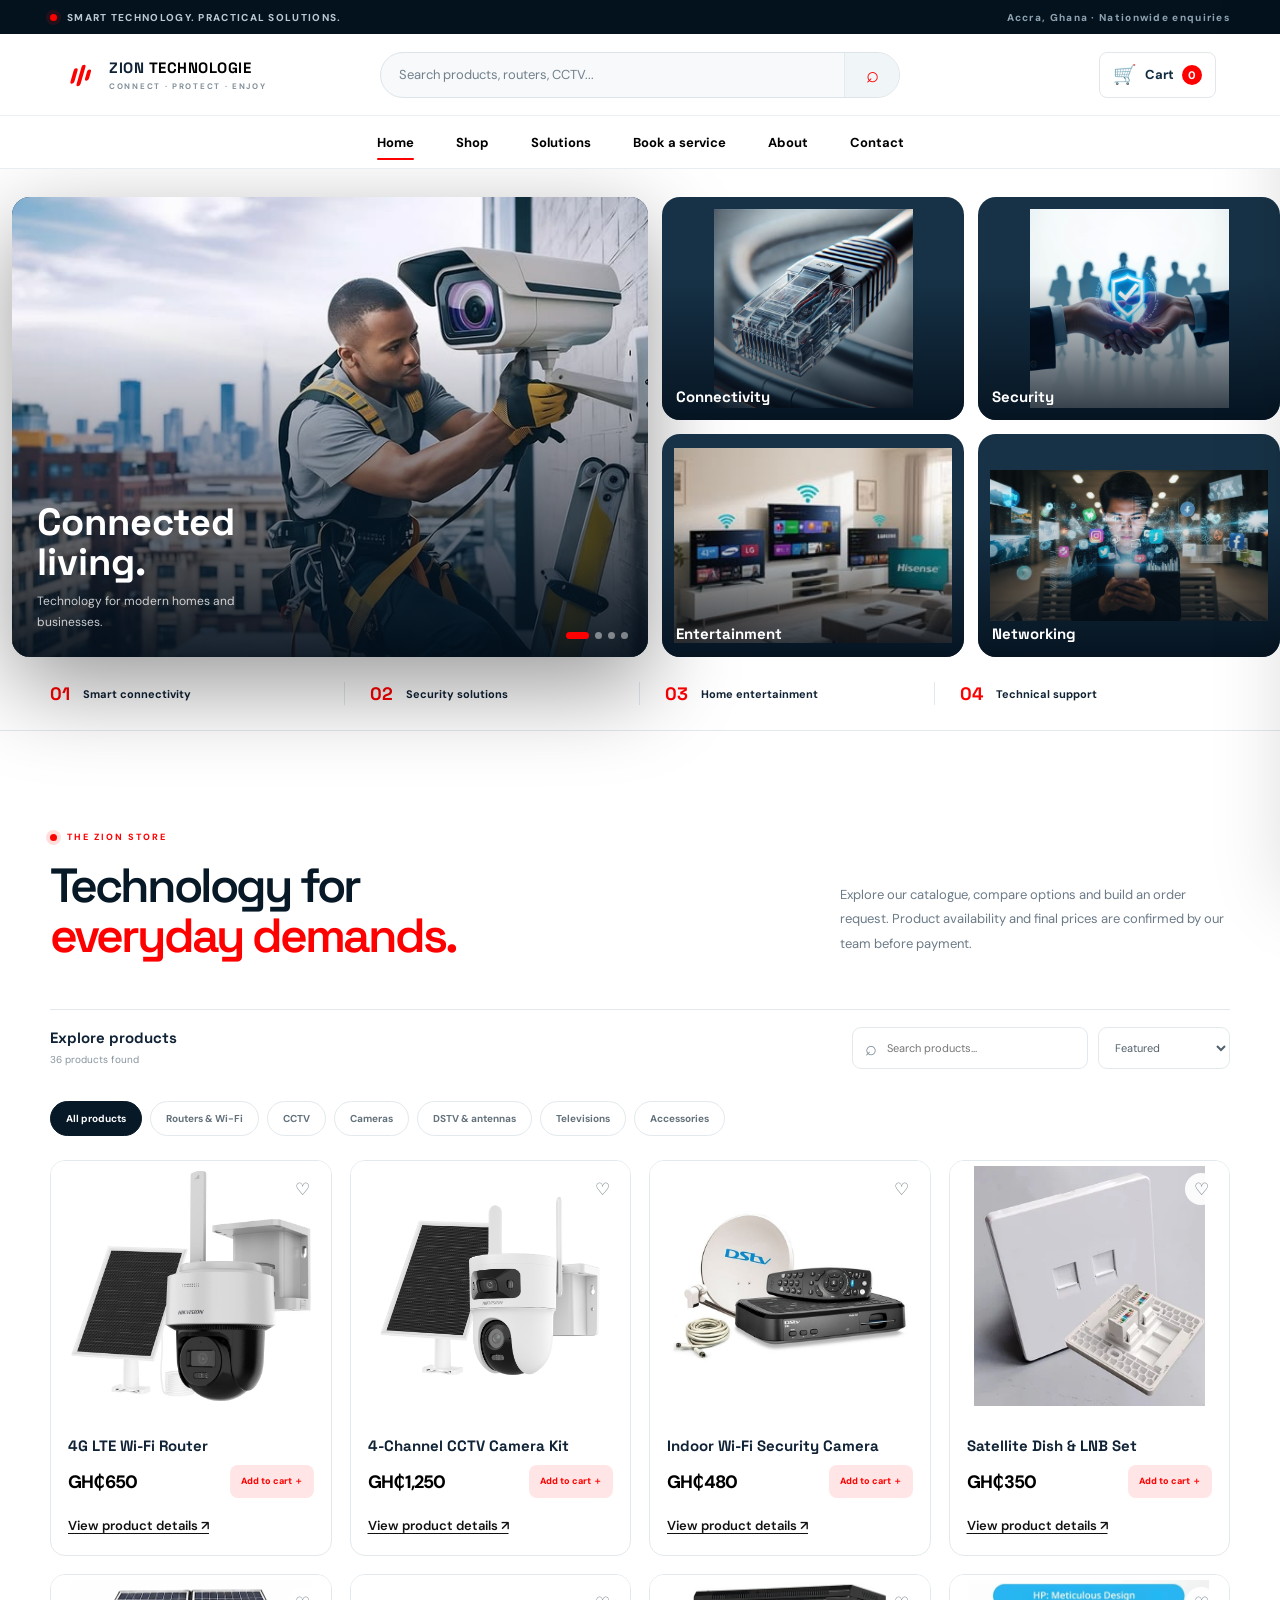
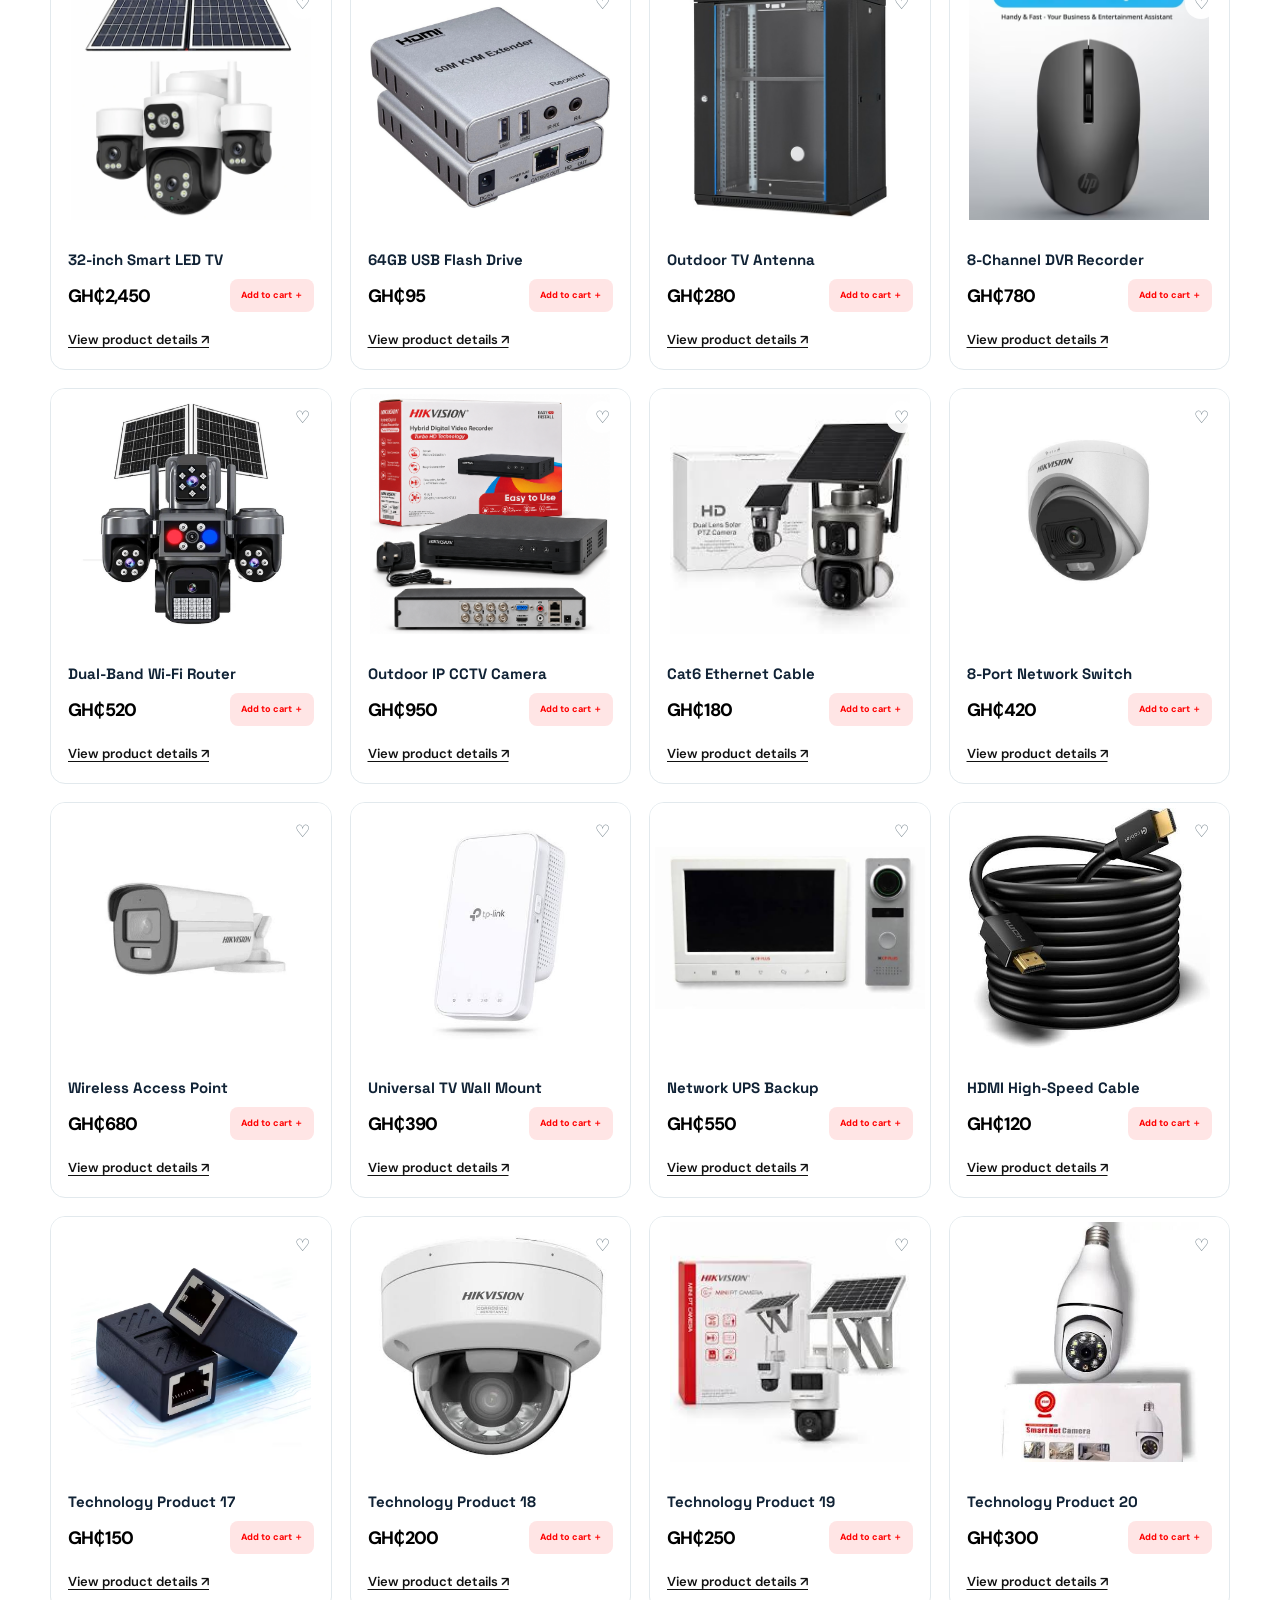
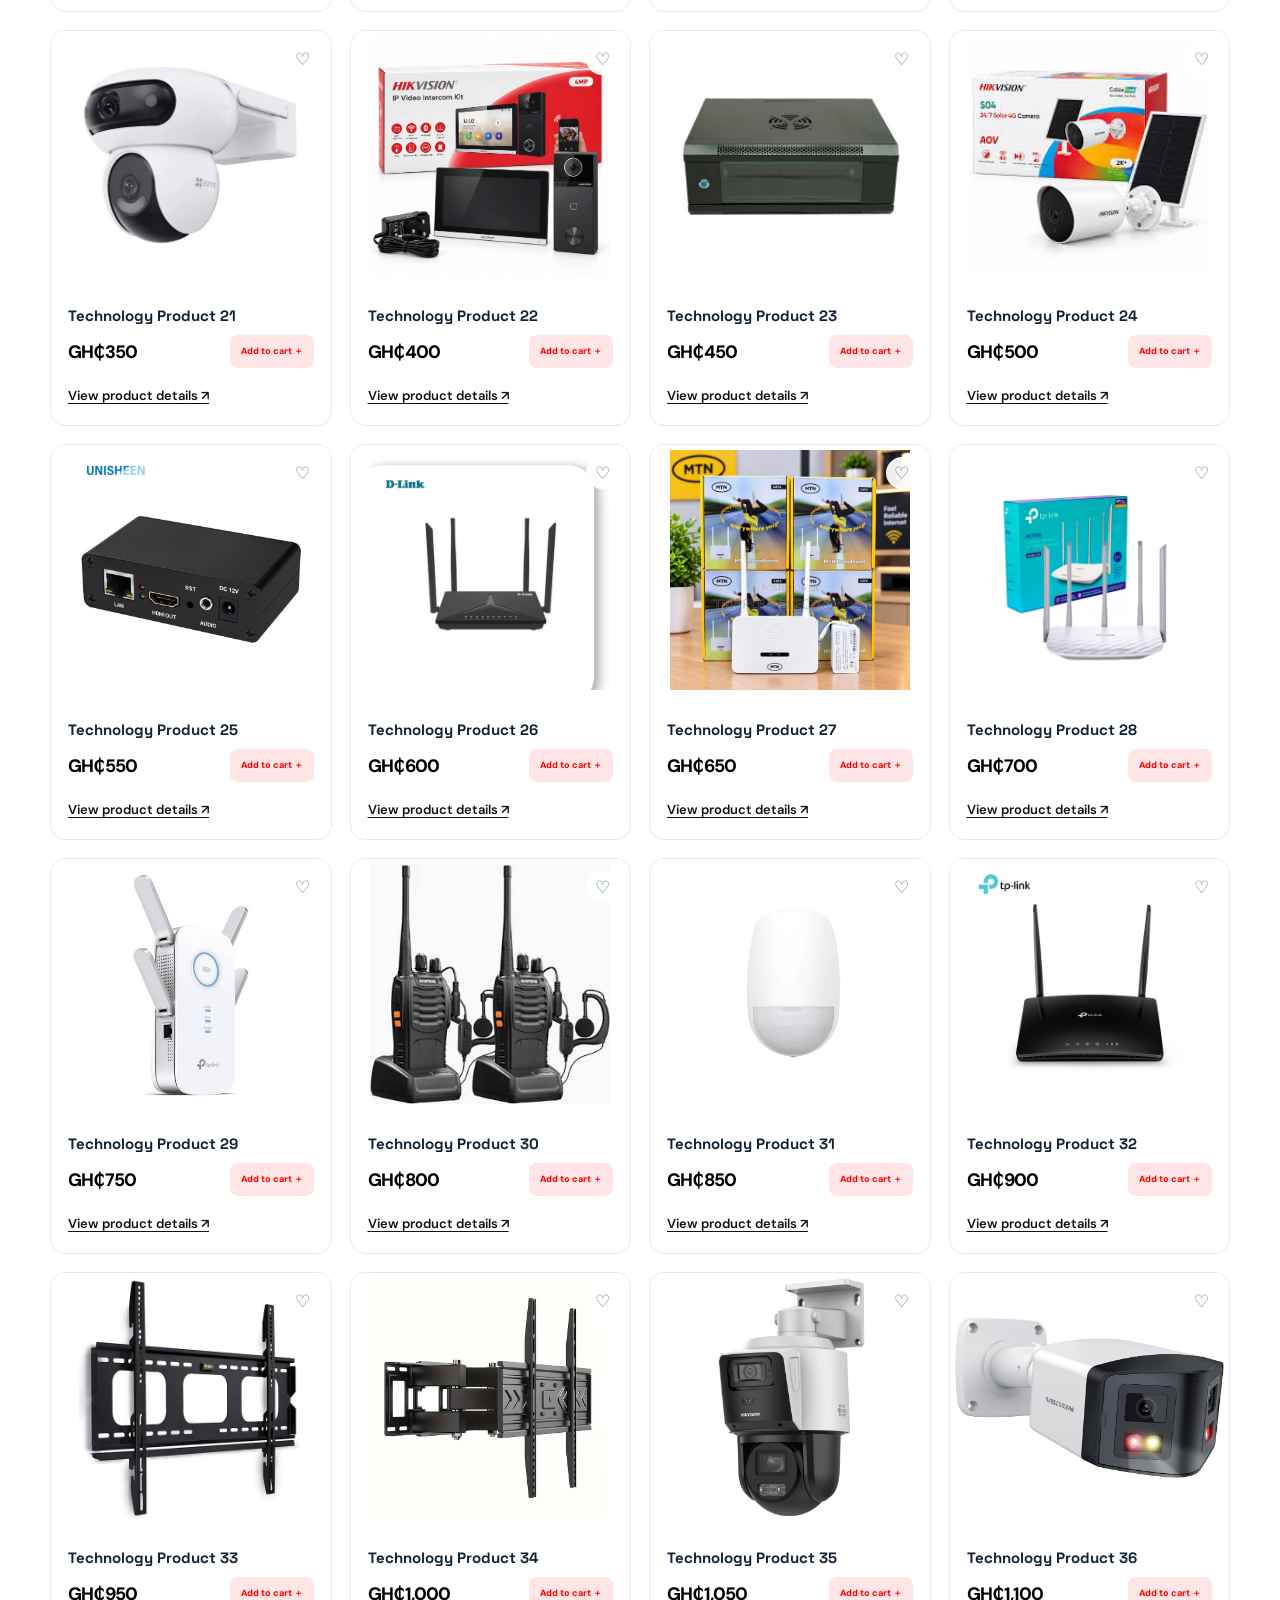
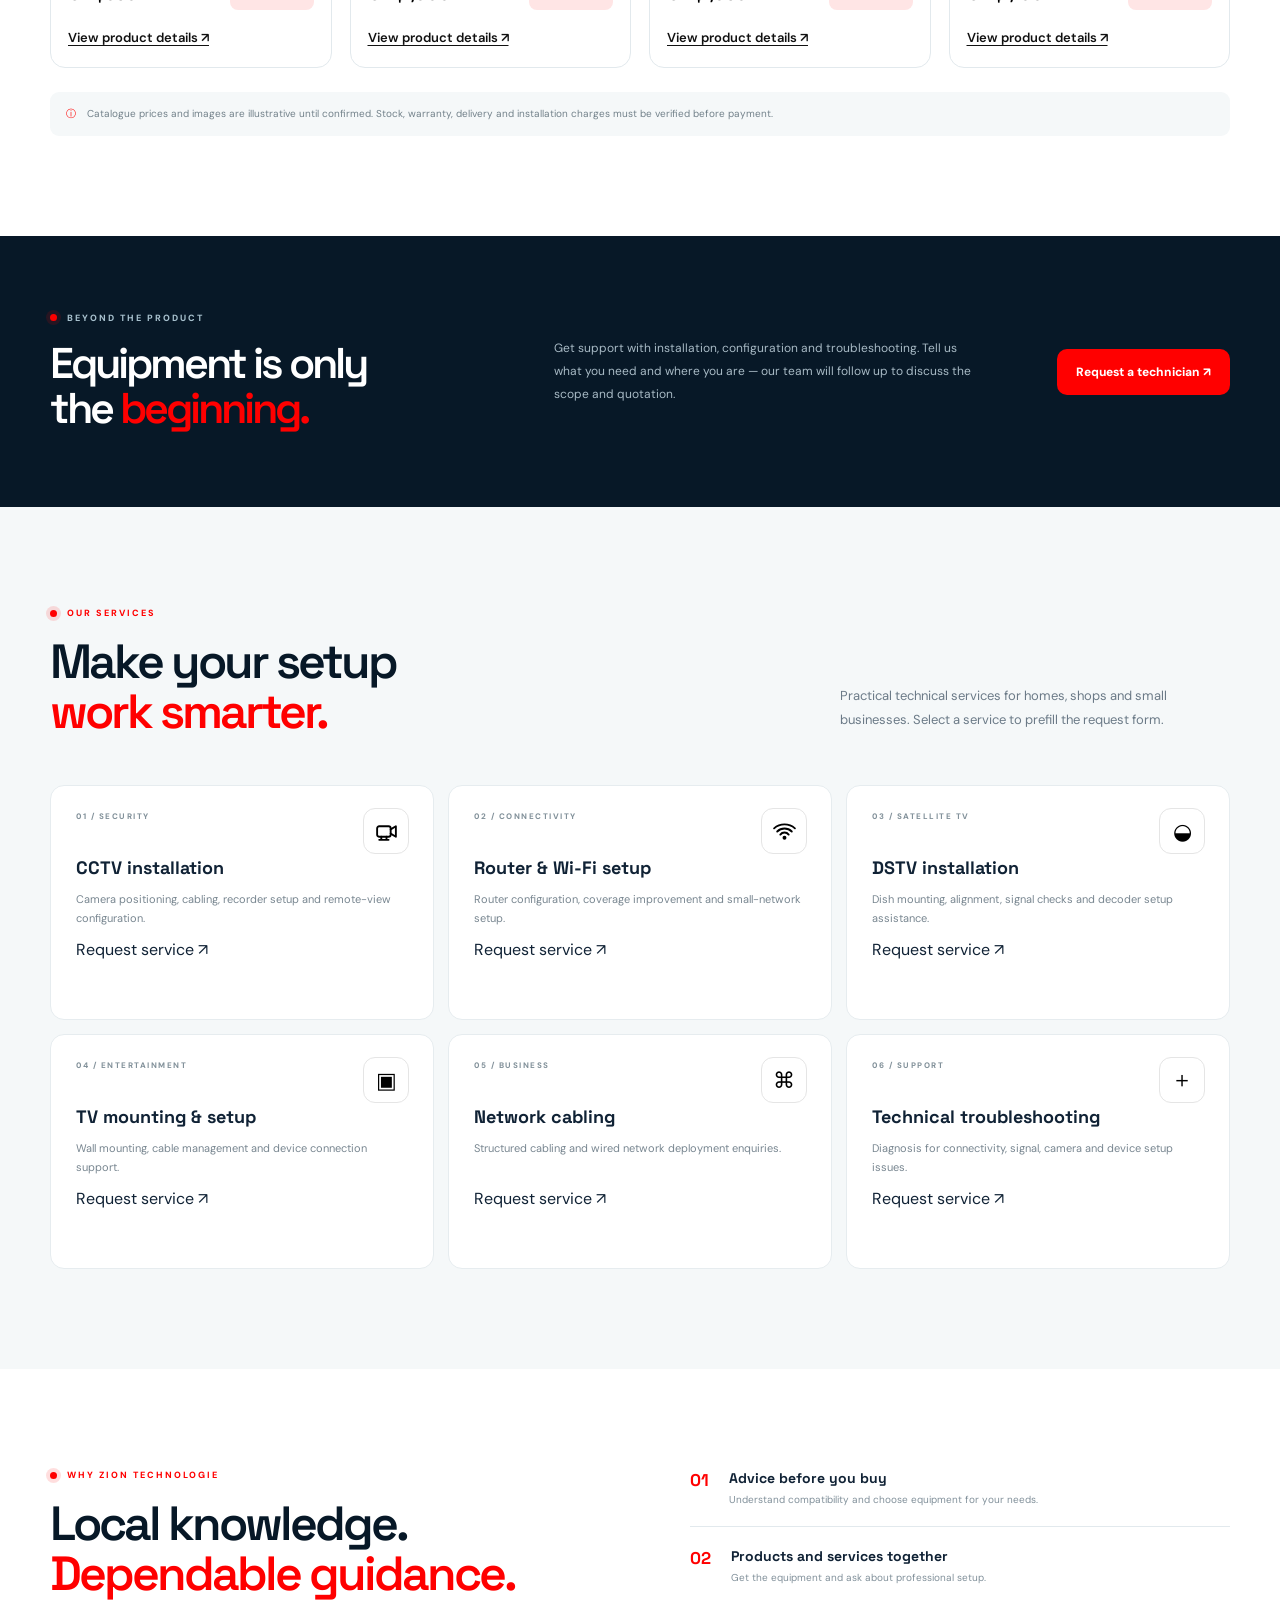
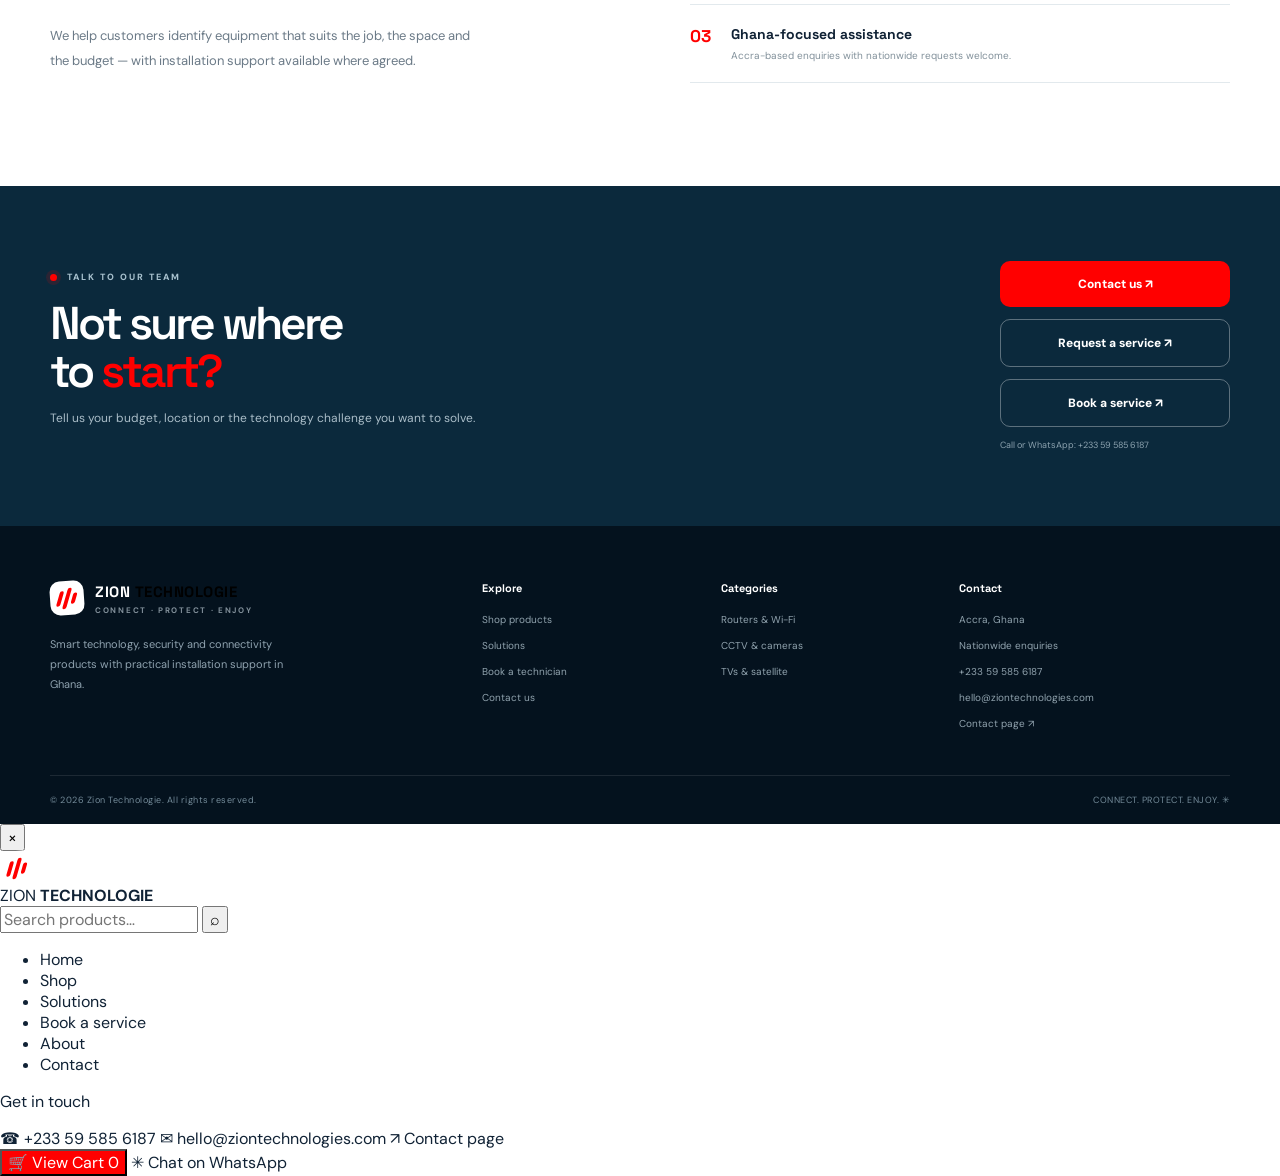
==== commit 4d0fe2da: "Add files via upload" ====
--- a/index.html
+++ b/index.html
@@ -1,22 +1,15 @@
 
-<!DOCTYPE html>
+<!doctype html>
 <html lang="en-GH">
 <head>
-  <meta charset="UTF-8">
-  <meta name="viewport" content="width=device-width, initial-scale=1.0">
-  <meta name="theme-color" content="#101d2b">
-
-  <meta name="description" content="Shop networking equipment, routers, CCTV cameras, televisions, satellite equipment and accessories in Ghana. Request professional installation and technical support from Zion Technologie.">
-
-  <meta name="keywords" content="routers Ghana, CCTV cameras Ghana, DSTV installation Accra, networking equipment Ghana, Wi-Fi routers, television accessories, security systems Ghana">
-
-  <meta name="author" content="Zion Technologie">
-
-  <title>Zion Technologie | Networking, Security & Smart Technology in Ghana</title>
+  <meta charset="utf-8">
+  <meta name="viewport" content="width=device-width,initial-scale=1">
+  <meta name="theme-color" content="#071827">
+  <meta name="description" content="Shop networking equipment, CCTV, smart technology and professional installation services from Zion Technologie in Ghana.">
+  <title>Zion Technologie — Smart technology, made practical</title>
 
   <link rel="preconnect" href="https://fonts.googleapis.com">
   <link rel="preconnect" href="https://fonts.gstatic.com" crossorigin>
-
   <link href="https://fonts.googleapis.com/css2?family=DM+Sans:wght@400;500;600;700;800&family=Space+Grotesk:wght@400;500;600;700&display=swap" rel="stylesheet">
 
   <link rel="stylesheet" href="style.css">
@@ -25,879 +18,344 @@
 
 <body>
 
-  <!-- TOP BAR -->
-  <div class="topbar">
-    <div class="container topbar-inner">
-      <span>
-        <i class="live-dot"></i>
-        TECH THAT WORKS FOR YOU
-      </span>
-
-      <span>
-        Accra, Ghana <b>·</b> Nationwide enquiries welcome
-      </span>
-    </div>
+  <div class="announcement">
+    <span class="pulse"></span>
+    SMART TECHNOLOGY. PRACTICAL SOLUTIONS.
+    <span class="announce-right">Accra, Ghana · Nationwide enquiries</span>
   </div>
 
-  <!-- HEADER -->
-  <header class="header">
-    <div class="container nav-wrap">
+  <header class="site-header">
+
+    <!-- TOP ROW: LOGO, SEARCH AND CART -->
+    <div class="header-top">
 
       <a class="brand" href="#home" aria-label="Zion Technologie home">
-        <span class="brand-symbol">
-          <i></i>
-          <i></i>
-          <i></i>
-        </span>
-
-        <span class="brand-word">
-          Zion Technologie
-          <small>GHANA · SMART TECH STORE</small>
+        <span class="brand-mark"><i></i><i></i><i></i></span>
+        <span>
+          ZION <b>TECHNOLOGIE</b>
+          <small>CONNECT · PROTECT · ENJOY</small>
         </span>
       </a>
 
-      <button
-        class="menu-toggle"
-        id="menuToggle"
-        type="button"
-        aria-label="Toggle navigation"
-        aria-expanded="false"
-        aria-controls="mainNav"
-      >
-        <span></span>
-        <span></span>
-      </button>
-
-      <nav class="nav" id="mainNav">
-        <a href="#home" class="active">Home</a>
-        <a href="#shop">Shop</a>
-        <a href="#services">Services</a>
-        <a href="#why-us">Why Zion</a>
-        <a href="#contact">Contact</a>
+      <div class="header-search-wrap" id="headerSearchWrap">
+        <form class="header-search" id="headerSearchForm">
+          <input
+            type="search"
+            id="headerSearchInput"
+            placeholder="Search products, routers, CCTV..."
+            autocomplete="off"
+          >
+          <button type="submit" aria-label="Search">⌕</button>
+        </form>
+
+        <div class="search-suggestions" id="searchSuggestions"></div>
+      </div>
+
+      <div class="header-actions">
+        <button class="cart-button" id="cartOpen" aria-label="Open shopping cart">
+          <span class="cart-icon">🛒</span>
+          <span class="cart-label">Cart</span>
+          <span id="cartCount">0</span>
+        </button>
+
+        <button class="mobile-menu" id="mobileMenu" aria-label="Open navigation" aria-expanded="false">
+          <span class="hamburger-box">
+            <span class="hamburger-inner"></span>
+          </span>
+        </button>
+      </div>
+
+    </div>
+
+    <!-- SECOND ROW: NAVIGATION -->
+    <div class="header-nav">
+      <nav id="navigation">
+        <a href="#home" class="nav-link active">Home</a>
+        <a href="#catalogue" class="nav-link">Shop</a>
+        <a href="#solutions" class="nav-link">Solutions</a>
+        <a href="contact.html?type=booking" class="nav-link">Book a service</a>
+        <a href="#about" class="nav-link">About</a>
+        <a href="contact.html" class="nav-link">Contact</a>
       </nav>
-
-      <div class="nav-actions">
-
-        <button
-          class="nav-icon"
-          id="searchTrigger"
-          type="button"
-          aria-label="Search products"
-        >
-          ⌕
-        </button>
-
-        <button
-          class="cart-trigger"
-          id="cartTrigger"
-          type="button"
-          aria-label="Open cart"
-        >
-          Cart <span id="cartCount">0</span>
-        </button>
-
-        <a class="nav-cta" href="#booking">
-          Book a technician <span>↗</span>
-        </a>
-
-      </div>
-    </div>
+    </div>
+
   </header>
 
-  <main>
-
-    <!-- HERO -->
-    <section class="hero" id="home">
-
-      <div class="hero-glow"></div>
-
-      <div class="container hero-layout">
-
-        <div class="hero-copy">
-
-          <div class="eyebrow eyebrow-light">
+  <main id="home">
+
+    <!-- HERO PRODUCT SHOWCASE -->
+    <section class="hero">
+      <div class="hero-visual">
+
+        <div class="hero-feature-box hero-slideshow">
+
+          <img
+            class="hero-slide active"
+            src="/images/banner2.jpg"
+            alt="Modern connected smart home">
+
+          <img
+            class="hero-slide"
+            src="./images/banner5.jpg"
+            alt="CCTV security equipment">
+
+          <img
+            class="hero-slide"
+            src="./images/DoorPhone.jpg"
+            alt="Wireless networking equipment">
+
+          <img
+            class="hero-slide"
+            src="./images/cable(2).jpg"
+            alt="Smart television">
+
+          <div class="hero-box-overlay">
+            <span>01 / SMART TECHNOLOGY</span>
+            <h3>Connected<br>living.</h3>
+            <p>Technology for modern homes and businesses.</p>
+          </div>
+
+          <div class="hero-slide-indicators">
+            <span class="active"></span>
             <span></span>
-            YOUR GHANAIAN SMART-TECH PARTNER
-          </div>
-
-          <p class="hero-kicker">
-            CONNECT. PROTECT. ENTERTAIN.
+            <span></span>
+            <span></span>
+          </div>
+
+        </div>
+
+        <div class="hero-small-grid">
+
+          <div class="hero-small-box">
+            <img src="./images/grid1.jpg" alt="Wi-Fi router">
+            <div class="small-box-overlay">
+              <span>02</span>
+              <h3>Connectivity</h3>
+            </div>
+          </div>
+
+          <div class="hero-small-box">
+            <img src="./images/grid2.jpg" alt="CCTV security system">
+            <div class="small-box-overlay">
+              <span>03</span>
+              <h3>Security</h3>
+            </div>
+          </div>
+
+          <div class="hero-small-box">
+            <img src="./images/grid3.jpg" alt="Smart television">
+            <div class="small-box-overlay">
+              <span>04</span>
+              <h3>Entertainment</h3>
+            </div>
+          </div>
+
+          <div class="hero-small-box">
+            <img src="./images/grid4.jpg" alt="Wireless access point">
+            <div class="small-box-overlay">
+              <span>05</span>
+              <h3>Networking</h3>
+            </div>
+          </div>
+
+        </div>
+      </div>
+    </section>
+
+    <!-- TRUST STRIP -->
+    <section class="trust-strip">
+      <div class="container trust-grid">
+        <div><b>01</b><span>Smart connectivity</span></div>
+        <div><b>02</b><span>Security solutions</span></div>
+        <div><b>03</b><span>Home entertainment</span></div>
+        <div><b>04</b><span>Technical support</span></div>
+      </div>
+    </section>
+
+    <!-- PRODUCT CATALOGUE -->
+    <section class="section" id="catalogue">
+      <div class="container">
+
+        <div class="section-head">
+          <div>
+            <div class="eyebrow"><span></span> THE ZION STORE</div>
+            <h2>Technology for<br><em>everyday demands.</em></h2>
+          </div>
+
+          <p>
+            Explore our catalogue, compare options and build an order request.
+            Product availability and final prices are confirmed by our team
+            before payment.
           </p>
-
-          <h1>
-            Technology that<br>
-            keeps your world<br>
-            <em>connected.</em>
-          </h1>
-
-          <p class="hero-text">
-            Shop networking equipment, CCTV systems, TVs, satellite
-            accessories and everyday tech. Get practical product guidance,
-            professional installation and technical support from one
-            local team.
-          </p>
-
-          <div class="hero-buttons">
-            <a class="btn btn-primary" href="#shop">
-              Explore the store <b>↗</b>
-            </a>
-
-            <a class="btn btn-outline" href="#services">
-              Explore services <span>→</span>
-            </a>
-          </div>
-
-          <div class="hero-notes">
-            <span>✓ Practical product guidance</span>
-            <span>✓ Installation enquiries</span>
-            <span>✓ Ghana-based support</span>
-          </div>
-
-        </div>
-
-        <div class="hero-art">
-
-          <div class="hero-photo">
-            <img
-              src="https://images.unsplash.com/photo-1558008258-3256797b43f3?auto=format&fit=crop&w=1200&q=85"
-              alt="Modern smart home technology and security"
-            >
-          </div>
-
-          <div class="hero-tag tag-top">
-            <span class="tag-icon">⌁</span>
-            <div>
-              <small>SMARTER SPACES</small>
-              <strong>Home · Office · Business</strong>
-            </div>
-          </div>
-
-          <div class="hero-tag tag-bottom">
-            <span class="tag-check">✓</span>
-            <div>
-              <small>LOCAL SUPPORT</small>
-              <strong>Products + installation</strong>
-            </div>
-          </div>
-
-          <div class="hero-stamp">
-            Zion Technologie
-            <br>
-            <small>GHANA</small>
-          </div>
-
-        </div>
-      </div>
-
-      <div class="container hero-foot">
-        <span>BUILT AROUND REAL CUSTOMER NEEDS</span>
-        <span>SCROLL TO DISCOVER ↓</span>
-      </div>
-
-    </section>
-
-    <!-- QUICK CATEGORIES -->
-    <section class="quick-cats">
-      <div class="container quick-grid">
-
-        <a href="#shop" data-category-link="Routers">
-          <span class="quick-icon">⌁</span>
-          <b>Routers & Wi-Fi</b>
-          <small>Stay connected</small>
-        </a>
-
-        <a href="#shop" data-category-link="CCTV">
-          <span class="quick-icon">◉</span>
-          <b>CCTV & security</b>
-          <small>Protect your space</small>
-        </a>
-
-        <a href="#shop" data-category-link="DSTV">
-          <span class="quick-icon">◒</span>
-          <b>DSTV & antennas</b>
-          <small>Enjoy every signal</small>
-        </a>
-
-        <a href="#shop" data-category-link="TVs">
-          <span class="quick-icon">▣</span>
-          <b>TVs & entertainment</b>
-          <small>Enjoy more at home</small>
-        </a>
-
-        <a href="#shop" data-category-link="Accessories">
-          <span class="quick-icon">⌘</span>
-          <b>Tech accessories</b>
-          <small>Useful essentials</small>
-        </a>
-
-      </div>
-    </section>
-
-    <!-- CATEGORY SECTION -->
-    <section class="section categories" id="categories">
-      <div class="container">
-
-        <div class="section-heading">
-
-          <div>
-            <div class="eyebrow">
-              <span></span>
-              SHOP BY CATEGORY
-            </div>
-
-            <h2>
-              Find the right tech<br>
-              <em>for your everyday.</em>
-            </h2>
-          </div>
-
-          <p>
-            From better internet at home to dependable security for your
-            shop or office, explore practical equipment for the way Ghana
-            lives and works.
-          </p>
-
-        </div>
-
-        <div class="category-grid">
-
-          <a class="category-card" href="#shop" data-category-link="Routers">
-            <img
-              src="https://images.unsplash.com/photo-1606904825846-647eb07f5be2?auto=format&fit=crop&w=900&q=85"
-              alt="Wireless internet router"
-              loading="lazy"
-            >
-            <span class="cat-shade"></span>
-            <small>01 / CONNECTIVITY</small>
-            <div>
-              <h3>Routers &<br>Wi-Fi devices</h3>
-              <b>Shop routers ↗</b>
-            </div>
-          </a>
-
-          <a class="category-card" href="#shop" data-category-link="CCTV">
-            <img
-              src="https://images.unsplash.com/photo-1557597774-9d273605dfa9?auto=format&fit=crop&w=900&q=85"
-              alt="CCTV surveillance camera"
-              loading="lazy"
-            >
-            <span class="cat-shade"></span>
-            <small>02 / SECURITY</small>
-            <div>
-              <h3>CCTV &<br>surveillance</h3>
-              <b>Shop security ↗</b>
-            </div>
-          </a>
-
-          <a class="category-card" href="#shop" data-category-link="TVs">
-            <img
-              src="https://images.unsplash.com/photo-1593359677879-a4bb92f829d1?auto=format&fit=crop&w=900&q=85"
-              alt="Flat screen television"
-              loading="lazy"
-            >
-            <span class="cat-shade"></span>
-            <small>03 / ENTERTAINMENT</small>
-            <div>
-              <h3>Televisions &<br>entertainment</h3>
-              <b>Shop TVs ↗</b>
-            </div>
-          </a>
-
-          <a class="category-card" href="#shop" data-category-link="DSTV">
-            <img
-              src="https://images.unsplash.com/photo-1601944179066-29786cb9d32a?auto=format&fit=crop&w=900&q=85"
-              alt="Satellite dish antenna"
-              loading="lazy"
-            >
-            <span class="cat-shade"></span>
-            <small>04 / SATELLITE</small>
-            <div>
-              <h3>DSTV dishes &<br>antennas</h3>
-              <b>Shop satellite ↗</b>
-            </div>
-          </a>
-
-        </div>
-      </div>
-    </section>
-
-    <!-- SHOP -->
-    <section class="section shop" id="shop">
-      <div class="container">
-
-        <div class="section-heading shop-heading">
-
-          <div>
-            <div class="eyebrow">
-              <span></span>
-              ZION TECHNOLOGIE STORE
-            </div>
-
-            <h2>
-              Good gear.<br>
-              <em>Good value.</em>
-            </h2>
-          </div>
-
-          <p>
-            Browse the sample catalogue, add products to your cart and
-            send your order request directly to our team on WhatsApp.
-          </p>
-
-        </div>
-
-        <!-- SHOP FILTERS -->
-        <div class="shop-controls">
-
-          <div class="filters" id="filterList">
-            <button class="filter-chip active" type="button" data-filter="All">All products</button>
-            <button class="filter-chip" type="button" data-filter="Routers">Routers</button>
-            <button class="filter-chip" type="button" data-filter="CCTV">CCTV</button>
-            <button class="filter-chip" type="button" data-filter="Cameras">Cameras</button>
-            <button class="filter-chip" type="button" data-filter="DSTV">DSTV & antennas</button>
-            <button class="filter-chip" type="button" data-filter="TVs">TVs</button>
-            <button class="filter-chip" type="button" data-filter="Accessories">Accessories</button>
-          </div>
-
-          <label class="sort-label">
-            SORT
-            <select id="sortSelect">
+        </div>
+
+        <div class="catalogue-toolbar">
+          <div class="catalogue-title">
+            <b>Explore products</b>
+            <span id="resultCount">Loading products…</span>
+          </div>
+
+          <div class="toolbar-controls">
+            <label class="search-field">
+              <span>⌕</span>
+              <input
+                id="productSearch"
+                type="search"
+                placeholder="Search products…">
+            </label>
+
+            <select id="sortProducts" aria-label="Sort products">
               <option value="featured">Featured</option>
               <option value="low">Price: low to high</option>
               <option value="high">Price: high to low</option>
               <option value="az">Name: A to Z</option>
             </select>
-          </label>
-
-        </div>
-
-        <!-- PRODUCT GRID -->
-        <div class="product-grid" id="productGrid">
-
-          <!-- PRODUCT 1 -->
-          <article class="product-card" data-id="p1" data-category="Routers" data-price="650" data-name="4G LTE Wi-Fi Router">
-            <div class="product-image">
-              <span class="product-label">POPULAR PICK</span>
-              <img src="https://images.unsplash.com/photo-1606904825846-647eb07f5be2?auto=format&fit=crop&w=750&q=85" alt="4G LTE Wi-Fi router" loading="lazy">
+          </div>
+        </div>
+
+        <div class="filter-row" id="filters">
+          <button class="filter active" data-filter="All">All products</button>
+          <button class="filter" data-filter="Routers">Routers & Wi-Fi</button>
+          <button class="filter" data-filter="CCTV">CCTV</button>
+          <button class="filter" data-filter="Cameras">Cameras</button>
+          <button class="filter" data-filter="DSTV">DSTV & antennas</button>
+          <button class="filter" data-filter="TVs">Televisions</button>
+          <button class="filter" data-filter="Accessories">Accessories</button>
+        </div>
+
+        <div class="product-grid" id="productGrid" aria-live="polite"></div>
+
+        <div class="catalogue-note">
+          <span>ⓘ</span>
+          Catalogue prices and images are illustrative until confirmed.
+          Stock, warranty, delivery and installation charges must be verified
+          before payment.
+        </div>
+
+      </div>
+    </section>
+
+    <!-- SOLUTIONS -->
+    <section class="feature-band" id="solutions">
+      <div class="container feature-layout">
+        <div>
+          <div class="eyebrow light"><span></span> BEYOND THE PRODUCT</div>
+          <h2>Equipment is only<br>the <em>beginning.</em></h2>
+        </div>
+
+        <p>
+          Get support with installation, configuration and troubleshooting.
+          Tell us what you need and where you are — our team will follow up
+          to discuss the scope and quotation.
+        </p>
+
+        <a class="button primary" href="contact.html?type=request">
+          Request a technician ↗
+        </a>
+      </div>
+    </section>
+
+    <!-- SERVICES -->
+    <section class="section services">
+      <div class="container">
+
+        <div class="section-head">
+          <div>
+            <div class="eyebrow"><span></span> OUR SERVICES</div>
+            <h2>Make your setup<br><em>work smarter.</em></h2>
+          </div>
+
+          <p>
+            Practical technical services for homes, shops and small businesses.
+            Select a service to prefill the request form.
+          </p>
+        </div>
+
+        <div class="service-grid">
+
+          <article class="service-card">
+            <div class="service-number">01 / SECURITY</div>
+            <div class="service-icon">
+              <svg viewBox="0 0 24 24" aria-hidden="true">
+                <rect x="3" y="7" width="13" height="10" rx="2"/>
+                <path d="m16 10 5-3v10l-5-3M7 17v3m5-3v3M5 20h9"/>
+              </svg>
             </div>
-            <div class="product-info">
-              <div class="product-type">ROUTERS & WI-FI</div>
-              <h3>4G LTE Wi-Fi Router</h3>
-              <p>SIM-enabled connectivity for homes and small offices.</p>
-              <div class="product-bottom">
-                <strong>GH₵ 650.00</strong>
-                <button class="add-cart" type="button" data-id="p1">Add to cart <span>＋</span></button>
-              </div>
+            <h3>CCTV installation</h3>
+            <p>Camera positioning, cabling, recorder setup and remote-view configuration.</p>
+            <a class="service-request-link" href="contact.html?type=request&service=CCTV%20installation">Request service ↗</a>
+          </article>
+
+          <article class="service-card">
+            <div class="service-number">02 / CONNECTIVITY</div>
+            <div class="service-icon">
+              <svg viewBox="0 0 24 24" aria-hidden="true">
+                <path d="M2 9a15 15 0 0 1 20 0M5 12a10 10 0 0 1 14 0m-11 3a5 5 0 0 1 8 0"/>
+                <circle cx="12" cy="18" r="1" fill="currentColor"/>
+              </svg>
             </div>
+            <h3>Router & Wi-Fi setup</h3>
+            <p>Router configuration, coverage improvement and small-network setup.</p>
+            <a class="service-request-link" href="contact.html?type=request&service=Router%20and%20Wi-Fi%20setup">Request service ↗</a>
           </article>
 
-          <!-- PRODUCT 2 -->
-          <article class="product-card" data-id="p2" data-category="CCTV" data-price="1250" data-name="4-Channel CCTV Camera Kit">
-            <div class="product-image">
-              <span class="product-label">SECURITY KIT</span>
-              <img src="https://images.unsplash.com/photo-1557597774-9d273605dfa9?auto=format&fit=crop&w=750&q=85" alt="CCTV security camera" loading="lazy">
-            </div>
-            <div class="product-info">
-              <div class="product-type">CCTV & SECURITY</div>
-              <h3>4-Channel CCTV Camera Kit</h3>
-              <p>Starter surveillance package for homes and shops.</p>
-              <div class="product-bottom">
-                <strong>GH₵ 1,250.00</strong>
-                <button class="add-cart" type="button" data-id="p2">Add to cart <span>＋</span></button>
-              </div>
-            </div>
+          <article class="service-card">
+            <div class="service-number">03 / SATELLITE TV</div>
+            <div class="service-icon">◒</div>
+            <h3>DSTV installation</h3>
+            <p>Dish mounting, alignment, signal checks and decoder setup assistance.</p>
+            <a class="service-request-link" href="contact.html?type=request&service=DSTV%20dish%20installation">Request service ↗</a>
           </article>
 
-          <!-- PRODUCT 3 -->
-          <article class="product-card" data-id="p3" data-category="Cameras" data-price="480" data-name="Indoor Wi-Fi Security Camera">
-            <div class="product-image">
-              <img src="https://images.unsplash.com/photo-1589935447067-5531094415d1?auto=format&fit=crop&w=750&q=85" alt="Indoor home security camera" loading="lazy">
-            </div>
-            <div class="product-info">
-              <div class="product-type">SMART CAMERAS</div>
-              <h3>Indoor Wi-Fi Security Camera</h3>
-              <p>Remote viewing and motion alerts on supported models.</p>
-              <div class="product-bottom">
-                <strong>GH₵ 480.00</strong>
-                <button class="add-cart" type="button" data-id="p3">Add to cart <span>＋</span></button>
-              </div>
-            </div>
+          <article class="service-card">
+            <div class="service-number">04 / ENTERTAINMENT</div>
+            <div class="service-icon">▣</div>
+            <h3>TV mounting & setup</h3>
+            <p>Wall mounting, cable management and device connection support.</p>
+            <a class="service-request-link" href="contact.html?type=request&service=TV%20mounting%20and%20setup">Request service ↗</a>
           </article>
 
-          <!-- PRODUCT 4 -->
-          <article class="product-card" data-id="p4" data-category="DSTV" data-price="350" data-name="Satellite Dish & LNB Set">
-            <div class="product-image">
-              <span class="product-label">INSTALLATION AVAILABLE</span>
-              <img src="https://images.unsplash.com/photo-1601944179066-29786cb9d32a?auto=format&fit=crop&w=750&q=85" alt="Satellite dish antenna" loading="lazy">
-            </div>
-            <div class="product-info">
-              <div class="product-type">DSTV & SATELLITE</div>
-              <h3>Satellite Dish & LNB Set</h3>
-              <p>Dish and LNB options for satellite TV setup.</p>
-              <div class="product-bottom">
-                <strong>GH₵ 350.00</strong>
-                <button class="add-cart" type="button" data-id="p4">Add to cart <span>＋</span></button>
-              </div>
-            </div>
+          <article class="service-card">
+            <div class="service-number">05 / BUSINESS</div>
+            <div class="service-icon">⌘</div>
+            <h3>Network cabling</h3>
+            <p>Structured cabling and wired network deployment enquiries.</p>
+            <a class="service-request-link" href="contact.html?type=request&service=Network%20cabling">Request service ↗</a>
           </article>
 
-          <!-- PRODUCT 5 -->
-          <article class="product-card" data-id="p5" data-category="TVs" data-price="2450" data-name="32-inch Smart LED TV">
-            <div class="product-image">
-              <span class="product-label">HOME ENTERTAINMENT</span>
-              <img src="https://images.unsplash.com/photo-1593359677879-a4bb92f829d1?auto=format&fit=crop&w=750&q=85" alt="Modern flat screen smart television" loading="lazy">
-            </div>
-            <div class="product-info">
-              <div class="product-type">TELEVISIONS</div>
-              <h3>32-inch Smart LED TV</h3>
-              <p>Compact smart entertainment for bedrooms and offices.</p>
-              <div class="product-bottom">
-                <strong>GH₵ 2,450.00</strong>
-                <button class="add-cart" type="button" data-id="p5">Add to cart <span>＋</span></button>
-              </div>
-            </div>
+          <article class="service-card">
+            <div class="service-number">06 / SUPPORT</div>
+            <div class="service-icon">＋</div>
+            <h3>Technical troubleshooting</h3>
+            <p>Diagnosis for connectivity, signal, camera and device setup issues.</p>
+            <a class="service-request-link" href="contact.html?type=request&service=Technical%20troubleshooting">Request service ↗</a>
           </article>
 
-          <!-- PRODUCT 6 -->
-          <article class="product-card" data-id="p6" data-category="Accessories" data-price="95" data-name="64GB USB Flash Drive">
-            <div class="product-image">
-              <img src="https://images.unsplash.com/photo-1618410320928-25228d811631?auto=format&fit=crop&w=750&q=85" alt="USB flash drive" loading="lazy">
-            </div>
-            <div class="product-info">
-              <div class="product-type">STORAGE & ACCESSORIES</div>
-              <h3>64GB USB Flash Drive</h3>
-              <p>Portable storage for documents, photos and files.</p>
-              <div class="product-bottom">
-                <strong>GH₵ 95.00</strong>
-                <button class="add-cart" type="button" data-id="p6">Add to cart <span>＋</span></button>
-              </div>
-            </div>
-          </article>
-
-          <!-- PRODUCT 7 -->
-          <article class="product-card" data-id="p7" data-category="DSTV" data-price="280" data-name="Outdoor TV Antenna">
-            <div class="product-image">
-              <img src="https://images.unsplash.com/photo-1509391366360-2e959784a276?auto=format&fit=crop&w=750&q=85" alt="Outdoor antenna equipment" loading="lazy">
-            </div>
-            <div class="product-info">
-              <div class="product-type">ANTENNAS</div>
-              <h3>Outdoor TV Antenna</h3>
-              <p>Reception options for compatible local TV broadcasts.</p>
-              <div class="product-bottom">
-                <strong>GH₵ 280.00</strong>
-                <button class="add-cart" type="button" data-id="p7">Add to cart <span>＋</span></button>
-              </div>
-            </div>
-          </article>
-
-          <!-- PRODUCT 8 -->
-          <article class="product-card" data-id="p8" data-category="CCTV" data-price="780" data-name="8-Channel DVR Recorder">
-            <div class="product-image">
-              <img src="https://images.unsplash.com/photo-1558008258-3256797b43f3?auto=format&fit=crop&w=750&q=85" alt="Security and surveillance system" loading="lazy">
-            </div>
-            <div class="product-info">
-              <div class="product-type">CCTV & SECURITY</div>
-              <h3>8-Channel DVR Recorder</h3>
-              <p>Recorder option for compatible analogue camera systems.</p>
-              <div class="product-bottom">
-                <strong>GH₵ 780.00</strong>
-                <button class="add-cart" type="button" data-id="p8">Add to cart <span>＋</span></button>
-              </div>
-            </div>
-          </article>
-
-          <!-- PRODUCT 9 -->
-          <article class="product-card" data-id="p9" data-category="Routers" data-price="520" data-name="Dual-Band Wi-Fi Router">
-            <div class="product-image">
-              <span class="product-label">HOME NETWORKING</span>
-              <img src="https://images.unsplash.com/photo-1606904825846-647eb07f5be2?auto=format&fit=crop&w=750&q=85" alt="Dual-band wireless router" loading="lazy">
-            </div>
-            <div class="product-info">
-              <div class="product-type">ROUTERS & WI-FI</div>
-              <h3>Dual-Band Wi-Fi Router</h3>
-              <p>Reliable wireless connectivity for homes and small offices.</p>
-              <div class="product-bottom">
-                <strong>GH₵ 520.00</strong>
-                <button class="add-cart" type="button" data-id="p9">Add to cart <span>＋</span></button>
-              </div>
-            </div>
-          </article>
-
-          <!-- PRODUCT 10 -->
-          <article class="product-card" data-id="p10" data-category="CCTV" data-price="950" data-name="Outdoor IP CCTV Camera">
-            <div class="product-image">
-              <span class="product-label">OUTDOOR SECURITY</span>
-              <img src="https://images.unsplash.com/photo-1557597774-9d273605dfa9?auto=format&fit=crop&w=750&q=85" alt="Outdoor surveillance camera" loading="lazy">
-            </div>
-            <div class="product-info">
-              <div class="product-type">CCTV & SECURITY</div>
-              <h3>Outdoor IP CCTV Camera</h3>
-              <p>Network camera option for entrances and outdoor areas.</p>
-              <div class="product-bottom">
-                <strong>GH₵ 950.00</strong>
-                <button class="add-cart" type="button" data-id="p10">Add to cart <span>＋</span></button>
-              </div>
-            </div>
-          </article>
-
-          <!-- PRODUCT 11 -->
-          <article class="product-card" data-id="p11" data-category="Accessories" data-price="180" data-name="Cat6 Ethernet Cable">
-            <div class="product-image">
-              <img src="https://images.unsplash.com/photo-1558618666-fcd25c85cd64?auto=format&fit=crop&w=750&q=85" alt="Ethernet network cable" loading="lazy">
-            </div>
-            <div class="product-info">
-              <div class="product-type">NETWORK ACCESSORIES</div>
-              <h3>Cat6 Ethernet Cable</h3>
-              <p>Wired network connection for routers and compatible devices.</p>
-              <div class="product-bottom">
-                <strong>GH₵ 180.00</strong>
-                <button class="add-cart" type="button" data-id="p11">Add to cart <span>＋</span></button>
-              </div>
-            </div>
-          </article>
-
-          <!-- PRODUCT 12 -->
-          <article class="product-card" data-id="p12" data-category="Accessories" data-price="420" data-name="8-Port Network Switch">
-            <div class="product-image">
-              <img src="https://images.unsplash.com/photo-1518770660439-4636190af475?auto=format&fit=crop&w=750&q=85" alt="Network electronics components" loading="lazy">
-            </div>
-            <div class="product-info">
-              <div class="product-type">NETWORK EQUIPMENT</div>
-              <h3>8-Port Network Switch</h3>
-              <p>Expand wired connections for a small office or home network.</p>
-              <div class="product-bottom">
-                <strong>GH₵ 420.00</strong>
-                <button class="add-cart" type="button" data-id="p12">Add to cart <span>＋</span></button>
-              </div>
-            </div>
-          </article>
-
-          <!-- PRODUCT 13 -->
-          <article class="product-card" data-id="p13" data-category="Routers" data-price="680" data-name="Wireless Access Point">
-            <div class="product-image">
-              <img src="https://images.unsplash.com/photo-1519389950473-47ba0277781c?auto=format&fit=crop&w=750&q=85" alt="Office networking technology" loading="lazy">
-            </div>
-            <div class="product-info">
-              <div class="product-type">WI-FI EQUIPMENT</div>
-              <h3>Wireless Access Point</h3>
-              <p>Extend wireless coverage in offices and larger indoor spaces.</p>
-              <div class="product-bottom">
-                <strong>GH₵ 680.00</strong>
-                <button class="add-cart" type="button" data-id="p13">Add to cart <span>＋</span></button>
-              </div>
-            </div>
-          </article>
-
-          <!-- PRODUCT 14 -->
-          <article class="product-card" data-id="p14" data-category="Accessories" data-price="390" data-name="Universal TV Wall Mount">
-            <div class="product-image">
-              <img src="https://images.unsplash.com/photo-1593359677879-a4bb92f829d1?auto=format&fit=crop&w=750&q=85" alt="Television wall mounting accessory" loading="lazy">
-            </div>
-            <div class="product-info">
-              <div class="product-type">TV ACCESSORIES</div>
-              <h3>Universal TV Wall Mount</h3>
-              <p>Mounting accessory for compatible flat-screen televisions.</p>
-              <div class="product-bottom">
-                <strong>GH₵ 390.00</strong>
-                <button class="add-cart" type="button" data-id="p14">Add to cart <span>＋</span></button>
-              </div>
-            </div>
-          </article>
-
-          <!-- PRODUCT 15 -->
-          <article class="product-card" data-id="p15" data-category="Accessories" data-price="550" data-name="Network UPS Backup">
-            <div class="product-image">
-              <img src="https://images.unsplash.com/photo-1581092921461-eab62e97a780?auto=format&fit=crop&w=750&q=85" alt="Technical power equipment" loading="lazy">
-            </div>
-            <div class="product-info">
-              <div class="product-type">POWER & PROTECTION</div>
-              <h3>Network UPS Backup</h3>
-              <p>Backup power option for compatible networking equipment.</p>
-              <div class="product-bottom">
-                <strong>GH₵ 550.00</strong>
-                <button class="add-cart" type="button" data-id="p15">Add to cart <span>＋</span></button>
-              </div>
-            </div>
-          </article>
-
-          <!-- PRODUCT 16 -->
-          <article class="product-card" data-id="p16" data-category="Accessories" data-price="120" data-name="HDMI High-Speed Cable">
-            <div class="product-image">
-              <img src="https://images.unsplash.com/photo-1618410320928-25228d811631?auto=format&fit=crop&w=750&q=85" alt="HDMI connectivity cable" loading="lazy">
-            </div>
-            <div class="product-info">
-              <div class="product-type">TV & CONNECTIVITY</div>
-              <h3>HDMI High-Speed Cable</h3>
-              <p>Connect compatible TVs, monitors, decoders and media devices.</p>
-              <div class="product-bottom">
-                <strong>GH₵ 120.00</strong>
-                <button class="add-cart" type="button" data-id="p16">Add to cart <span>＋</span></button>
-              </div>
-            </div>
-          </article>
-
-        </div>
-
-        <p class="catalogue-disclaimer">
-          Catalogue prices and images are illustrative until replaced with
-          confirmed stock, supplier images and current selling prices.
-          Availability, warranty and delivery fees must be confirmed before
-          payment.
-        </p>
-
-      </div>
-    </section>
-
-    <!-- SERVICE INTRO -->
-    <section class="service-intro" id="services">
-      <div class="container service-intro-grid">
+        </div>
+      </div>
+    </section>
+
+    <!-- ABOUT -->
+    <section class="section about" id="about">
+      <div class="container about-layout">
 
         <div>
-          <div class="eyebrow eyebrow-light">
-            <span></span>
-            MORE THAN A SHOP
-          </div>
-
-          <h2>
-            We bring the<br>
-            <em>solution to you.</em>
-          </h2>
-        </div>
-
-        <p>
-          Need someone to install, configure or troubleshoot your equipment?
-          Request a service and tell us your location. Our team will contact
-          you to confirm the scope, price and appointment.
-        </p>
-
-      </div>
-    </section>
-
-    <!-- SERVICE CARDS -->
-    <section class="section services-section">
-      <div class="container">
-
-        <div class="service-cards">
-
-          <article class="service-card">
-            <img src="https://images.unsplash.com/photo-1557597774-9d273605dfa9?auto=format&fit=crop&w=900&q=85" alt="CCTV camera installation" loading="lazy">
-            <div class="service-card-body">
-              <span>01 / SECURITY</span>
-              <h3>CCTV installation</h3>
-              <p>Camera placement, cabling, recorder setup and remote-view configuration.</p>
-              <a href="#booking" data-service="CCTV installation">Book this service ↗</a>
-            </div>
-          </article>
-
-          <article class="service-card">
-            <img src="https://images.unsplash.com/photo-1601944179066-29786cb9d32a?auto=format&fit=crop&w=900&q=85" alt="Satellite dish installation" loading="lazy">
-            <div class="service-card-body">
-              <span>02 / SATELLITE TV</span>
-              <h3>DSTV dish installation</h3>
-              <p>Dish mounting, alignment, signal checks and decoder setup assistance.</p>
-              <a href="#booking" data-service="DSTV dish installation">Book this service ↗</a>
-            </div>
-          </article>
-
-          <article class="service-card">
-            <img src="https://images.unsplash.com/photo-1606904825846-647eb07f5be2?auto=format&fit=crop&w=900&q=85" alt="Router and Wi-Fi setup" loading="lazy">
-            <div class="service-card-body">
-              <span>03 / CONNECTIVITY</span>
-              <h3>Router & Wi-Fi setup</h3>
-              <p>Router configuration, Wi-Fi coverage improvement and network setup.</p>
-              <a href="#booking" data-service="Router and Wi-Fi setup">Book this service ↗</a>
-            </div>
-          </article>
-
-          <article class="service-card">
-            <img src="https://images.unsplash.com/photo-1593359677879-a4bb92f829d1?auto=format&fit=crop&w=900&q=85" alt="Television wall mounting" loading="lazy">
-            <div class="service-card-body">
-              <span>04 / ENTERTAINMENT</span>
-              <h3>TV mounting & setup</h3>
-              <p>Wall mounting, cable management and device connection assistance.</p>
-              <a href="#booking" data-service="TV mounting and setup">Book this service ↗</a>
-            </div>
-          </article>
-
-          <article class="service-card">
-            <img src="https://images.unsplash.com/photo-1581092921461-eab62e97a780?auto=format&fit=crop&w=900&q=85" alt="Technician troubleshooting electronics" loading="lazy">
-            <div class="service-card-body">
-              <span>05 / TECH SUPPORT</span>
-              <h3>Technical troubleshooting</h3>
-              <p>Diagnosis for connectivity, signal, camera and device setup issues.</p>
-              <a href="#booking" data-service="Technical troubleshooting">Book this service ↗</a>
-            </div>
-          </article>
-
-          <article class="service-card">
-            <img src="https://images.unsplash.com/photo-1551703599-6b3e8379aa8d?auto=format&fit=crop&w=900&q=85" alt="Structured network cabling" loading="lazy">
-            <div class="service-card-body">
-              <span>06 / BUSINESS</span>
-              <h3>Network cabling</h3>
-              <p>Structured cabling and small-office network deployment enquiries.</p>
-              <a href="#booking" data-service="Network cabling">Book this service ↗</a>
-            </div>
-          </article>
-
-        </div>
-      </div>
-    </section>
-
-    <!-- BOOKING -->
-    <section class="booking-section" id="booking">
-      <div class="container booking-layout">
-
-        <div class="booking-copy">
-
-          <div class="eyebrow eyebrow-light">
-            <span></span>
-            BOOK A SERVICE
-          </div>
-
-          <h2>
-            Let's get it<br>
-            <em>sorted.</em>
-          </h2>
+          <div class="eyebrow"><span></span> WHY ZION TECHNOLOGIE</div>
+          <h2>Local knowledge.<br><em>Dependable guidance.</em></h2>
 
           <p>
-            Complete the request form. WhatsApp will open with your details
-            so our team can confirm the appointment and quotation.
+            We help customers identify equipment that suits the job,
+            the space and the budget — with installation support available
+            where agreed.
           </p>
-
-          <div class="booking-points">
-            <span>✓ No online payment required</span>
-            <span>✓ Appointment confirmed by our team</span>
-            <span>✓ Service area and transport fee confirmed first</span>
-          </div>
-
-        </div>
-
-        <form class="booking-form" id="bookingForm">
-
-          <div class="form-heading">
-            <span>REQUEST A VISIT</span>
-            <small>Fields marked * are required</small>
-          </div>
-
-          <div class="form-row">
-
-            <label for="customerName">
-              Full name *
-              <input
-                id="customerName"
-                name="name"
-                type="text"
-                required
-                placeholder="Your full name"
-                autocomplete="name"
-              >
-            </label>
-
-            <label for="customerPhone">
-              Phone number *
-              <input
-                id="customerPhone"
-                name="phone"
-                type="tel"
-                required
-                placeholder="e.g. 024 000 0000"
-                autocomplete="tel"
-              >
-            </label>
-
-          </div>
-
-          <label for="serviceSelect">
-            Service required *
-            <select name="service" id="serviceSelect" required>
-              <option value="">Choose a service</option>
-              <option value="CCTV installation">CCTV installation</option>
-              <option value="DSTV dish installation">DSTV dish installation</option>
-              <option value="Router and Wi-Fi setup">Router and Wi-Fi setup</option>
-              <option value="TV mounting and setup">TV mounting and setup</option>
-              <option value="Technical troubleshooting">Technical troubleshooting</option>
-              <option value="Network cabling">Network cabling</option>
-              <option value="Other / not sure">Other / not sure</option>
-            </select>
-          </label>
-
-          <div class="form-row">
-
-            <label for="customerLocation">
-              Town / area *
-              <input
-                id="customerLocation"
-                name="location"
-                type="text"
-                required
-                placeholder="e.g. Madina, Accra"
-              >
-            </label>
-
-            <label for="bookingDate">
-              Preferred date
-              <input
-                id="bookingDate"
-                name="date"
-                type="date"
-              >
-            </label>
-
-          </div>
-
-          <label for="bookingDetails">
-            Tell us what you need
-            <textarea
-              id="bookingDetails"
-              name="details"
-              rows="3"
-              placeholder="Describe the job, number of cameras, device model, etc."
-            ></textarea>
-          </label>
-
-          <button class="btn btn-primary form-submit" type="submit">
-            Send booking request on WhatsApp ↗
-          </button>
-
-          <small class="form-note">
-            Submitting opens WhatsApp. It does not automatically confirm a booking.
-          </small>
-
-        </form>
-
-      </div>
-    </section>
-
-    <!-- WHY ZION -->
-    <section class="section why-section" id="why-us">
-      <div class="container why-layout">
-
-        <div>
-
-          <div class="eyebrow">
-            <span></span>
-            THE ZION DIFFERENCE
-          </div>
-
-          <h2>
-            Local knowledge.<br>
-            <em>Practical solutions.</em>
-          </h2>
-
-          <p>
-            We help customers choose equipment that fits the job, the space
-            and the budget, with installation support available where agreed.
-          </p>
-
-        </div>
-
-        <div class="why-points">
-
+        </div>
+
+        <div class="about-points">
           <div>
             <b>01</b>
             <span>
               <strong>Advice before you buy</strong>
-              <small>Get help choosing compatible equipment.</small>
+              <small>Understand compatibility and choose equipment for your needs.</small>
             </span>
           </div>
 
@@ -905,68 +363,50 @@
             <b>02</b>
             <span>
               <strong>Products and services together</strong>
-              <small>Buy the equipment and ask us to set it up.</small>
+              <small>Get the equipment and ask about professional setup.</small>
             </span>
           </div>
 
           <div>
             <b>03</b>
             <span>
-              <strong>Ghana-focused support</strong>
+              <strong>Ghana-focused assistance</strong>
               <small>Accra-based enquiries with nationwide requests welcome.</small>
             </span>
           </div>
-
-        </div>
+        </div>
+
       </div>
     </section>
 
     <!-- CONTACT -->
-    <section class="contact-band" id="contact">
+    <section class="contact-cta">
       <div class="container contact-layout">
 
         <div>
-
-          <div class="eyebrow eyebrow-light">
-            <span></span>
-            NEED A HAND?
-          </div>
-
-          <h2>
-            Not sure what<br>
-            you need yet?
-          </h2>
-
+          <div class="eyebrow light"><span></span> TALK TO OUR TEAM</div>
+          <h2>Not sure where<br>to <em>start?</em></h2>
           <p>
-            Tell us your budget, location or the problem you want to solve.
-            We'll help you identify the next step.
+            Tell us your budget, location or the technology challenge
+            you want to solve.
           </p>
-
-        </div>
-
-        <div class="contact-actions">
-
-          <a
-            class="btn btn-primary"
-            id="contactWhatsapp"
-            href="#"
-            target="_blank"
-            rel="noopener"
-          >
-            Chat with Zion on WhatsApp ↗
+        </div>
+
+        <div class="contact-links">
+
+          <a class="button primary" href="contact.html">
+            Contact us ↗
           </a>
 
-          <a
-            class="btn btn-outline"
-            id="contactEmail"
-            href="mailto:hello@ziontechnologies.com"
-          >
-            Email the team ↗
+          <a class="button ghost" href="contact.html?type=request">
+            Request a service ↗
           </a>
 
-          <small>
-            Confirm the WhatsApp number and email in script.js before publishing.
-          </small>
+          <a class="button ghost" href="contact.html?type=booking">
+            Book a service ↗
+          </a>
+
+          <small>Call or WhatsApp: +233 59 585 6187</small>
 
         </div>
 
@@ -976,22 +416,15 @@
   </main>
 
   <!-- FOOTER -->
-  <footer class="footer">
-
+  <footer>
     <div class="container footer-main">
 
       <div class="footer-brand">
-
         <a class="brand" href="#home">
-          <span class="brand-symbol">
-            <i></i>
-            <i></i>
-            <i></i>
-          </span>
-
-          <span class="brand-word">
-            Zion Technologie
-            <small>GHANA · SMART TECH STORE</small>
+          <span class="brand-mark"><i></i><i></i><i></i></span>
+          <span>
+            ZION <b>TECHNOLOGIE</b>
+            <small>CONNECT · PROTECT · ENJOY</small>
           </span>
         </a>
 
@@ -999,147 +432,153 @@
           Smart technology, security and connectivity products with
           practical installation support in Ghana.
         </p>
-
       </div>
 
       <div>
-        <h4>Shop</h4>
-        <a href="#shop">Routers & Wi-Fi</a>
-        <a href="#shop">CCTV & cameras</a>
-        <a href="#shop">TVs & DSTV</a>
-        <a href="#shop">Accessories</a>
+        <b>Explore</b>
+        <a href="#catalogue">Shop products</a>
+        <a href="#solutions">Solutions</a>
+        <a href="contact.html?type=booking">Book a technician</a>
+        <a href="contact.html">Contact us</a>
       </div>
 
       <div>
-        <h4>Services</h4>
-        <a href="#services">CCTV installation</a>
-        <a href="#services">DSTV installation</a>
-        <a href="#services">Router setup</a>
-        <a href="#booking">Book a technician</a>
+        <b>Categories</b>
+        <a href="#catalogue">Routers & Wi-Fi</a>
+        <a href="#catalogue">CCTV & cameras</a>
+        <a href="#catalogue">TVs & satellite</a>
       </div>
 
       <div>
-        <h4>Contact</h4>
-        <p>Accra, Ghana</p>
-        <p>Nationwide enquiries welcome</p>
-        <a id="footerEmail" href="mailto:hello@ziontechnologies.com">
-          hello@ziontechnologies.com
-        </a>
+        <b>Contact</b>
+        <span>Accra, Ghana</span>
+        <span>Nationwide enquiries</span>
+        <a href="tel:+233595856187">+233 59 585 6187</a>
+        <a href="mailto:hello@ziontechnologies.com">hello@ziontechnologies.com</a>
+        <a href="contact.html">Contact page ↗</a>
       </div>
 
     </div>
 
     <div class="container footer-bottom">
-      <span>
-        © <span id="year"></span> Zion Technologie. All rights reserved.
-      </span>
-
-      <span>
-        CONNECT. PROTECT. ENJOY. <b>✳</b>
-      </span>
-    </div>
-
+      <span>© <span id="year"></span> Zion Technologie. All rights reserved.</span>
+      <span>CONNECT. PROTECT. ENJOY. ✳</span>
+    </div>
   </footer>
 
-  <!-- SEARCH PANEL -->
-  <div
-    class="search-panel"
-    id="searchPanel"
-    aria-hidden="true"
-  >
-
-    <div class="search-box">
-
-      <input
-        type="search"
-        id="searchInput"
-        placeholder="Search routers, CCTV, TVs, DSTV..."
-        aria-label="Search products"
-      >
-
-      <button
-        id="closeSearch"
-        type="button"
-        aria-label="Close search"
-      >
-        ×
+  <!-- CART OVERLAY -->
+  <div class="overlay" id="overlay"></div>
+
+  <!-- MOBILE NAVIGATION DRAWER -->
+  <nav class="mobile-nav-drawer" id="mobileNavDrawer" aria-hidden="true" aria-label="Main navigation">
+    <div class="mobile-nav-backdrop" id="mobileNavBackdrop"></div>
+    <div class="mobile-nav-panel">
+      <div class="mobile-nav-header">
+        <button class="mobile-nav-close" id="mobileNavClose" aria-label="Close navigation">×</button>
+        <a href="#home" class="mobile-brand">
+          <span class="brand-mark"><i></i><i></i><i></i></span>
+          <span>ZION <b>TECHNOLOGIE</b></span>
+        </a>
+      </div>
+
+      <div class="mobile-nav-search">
+        <form class="mobile-search-form">
+          <input type="search" placeholder="Search products…" aria-label="Search products">
+          <button type="submit">⌕</button>
+        </form>
+      </div>
+
+      <ul class="mobile-nav-list" role="menubar">
+        <li role="none"><a href="#home" class="mobile-nav-link" role="menuitem">Home</a></li>
+        <li role="none"><a href="#catalogue" class="mobile-nav-link" role="menuitem">Shop</a></li>
+        <li role="none"><a href="#solutions" class="mobile-nav-link" role="menuitem">Solutions</a></li>
+        <li role="none"><a href="contact.html?type=booking" class="mobile-nav-link" role="menuitem">Book a service</a></li>
+        <li role="none"><a href="#about" class="mobile-nav-link" role="menuitem">About</a></li>
+        <li role="none"><a href="contact.html" class="mobile-nav-link" role="menuitem">Contact</a></li>
+      </ul>
+
+      <div class="mobile-nav-divider"></div>
+
+      <div class="mobile-nav-contact">
+        <p class="mobile-nav-label">Get in touch</p>
+        <a href="tel:+233595856187" class="mobile-nav-contact-item">
+          <span>☎</span> +233 59 585 6187
+        </a>
+        <a href="mailto:hello@ziontechnologies.com" class="mobile-nav-contact-item">
+          <span>✉</span> hello@ziontechnologies.com
+        </a>
+        <a href="contact.html" class="mobile-nav-contact-item">
+          <span>↗</span> Contact page
+        </a>
+      </div>
+
+      <div class="mobile-nav-actions">
+        <button class="mobile-nav-btn primary" id="mobileCartOpen">
+          <span>🛒</span> View Cart <span id="mobileCartCount">0</span>
+        </button>
+        <a href="https://wa.me/233595856187" class="mobile-nav-btn secondary" target="_blank" rel="noopener">
+          <span>✳</span> Chat on WhatsApp
+        </a>
+      </div>
+    </div>
+  </nav>
+
+  <!-- SHOPPING CART -->
+  <aside class="cart-drawer" id="cartDrawer"
+    aria-label="Shopping cart" aria-hidden="true">
+
+    <div class="drawer-head">
+      <div>
+        <small>YOUR SELECTION</small>
+        <h3>Shopping cart <span id="drawerCount">0</span></h3>
+      </div>
+      <button class="close-btn" id="cartClose" aria-label="Close cart">×</button>
+    </div>
+
+    <div class="cart-items" id="cartItems"></div>
+
+    <div class="cart-bottom">
+      <div class="subtotal">
+        <span>Estimated subtotal</span>
+        <b id="cartTotal">GH₵ 0.00</b>
+      </div>
+
+      <p>
+        Delivery, installation and stock availability are confirmed by our team.
+      </p>
+
+      <button class="button primary checkout" id="checkout">
+        Continue on WhatsApp ↗
       </button>
 
-    </div>
-
-    <p>Search the product catalogue by name or category.</p>
-
+      <a class="button checkout-call" href="tel:+233595856187">
+        ☎ Call to Order
+      </a>
+    </div>
+  </aside>
+
+  <!-- SEARCH MODAL -->
+  <div class="search-modal" id="searchModal" aria-hidden="true">
+    <div class="search-modal-box">
+      <button class="close-btn" id="searchClose" aria-label="Close search">×</button>
+
+      <div class="eyebrow"><span></span> FIND YOUR TECH</div>
+      <h3>What are you looking for?</h3>
+
+      <input id="modalSearch" type="search"
+        placeholder="Search routers, CCTV, cables…">
+
+      <p>Search the catalogue by product name or category.</p>
+    </div>
   </div>
 
-  <!-- CART BACKDROP -->
-  <div class="cart-backdrop" id="cartBackdrop"></div>
-
-  <!-- CART DRAWER -->
-  <aside
-    class="cart-drawer"
-    id="cartDrawer"
-    aria-label="Shopping cart"
-    aria-hidden="true"
-  >
-
-    <div class="cart-head">
-
-      <div>
-        <span>YOUR SELECTION</span>
-        <h3>Shopping cart</h3>
-      </div>
-
-      <button
-        id="closeCart"
-        type="button"
-        aria-label="Close cart"
-      >
-        ×
-      </button>
-
-    </div>
-
-    <div class="cart-items" id="cartItems">
-
-      <div class="empty-cart">
-        <span>＋</span>
-        <h4>Your cart is empty</h4>
-        <p>Add equipment to start your order.</p>
-      </div>
-
-    </div>
-
-    <div class="cart-footer">
-
-      <div class="cart-total">
-        <span>Estimated subtotal</span>
-        <strong id="cartTotal">GH₵ 0.00</strong>
-      </div>
-
-      <p>
-        Delivery, installation and final stock availability are
-        confirmed by our team.
-      </p>
-
-      <button
-        class="checkout-btn"
-        id="checkoutBtn"
-        type="button"
-      >
-        Send order on WhatsApp ↗
-      </button>
-
-    </div>
-
-  </aside>
-
-  <!-- TOAST NOTIFICATION -->
-  <div
-    class="toast"
-    id="toast"
-    role="status"
-    aria-live="polite"
-  ></div>
+  <!-- QUICK VIEW -->
+  <div class="quick-view" id="quickView" aria-hidden="true">
+    <div class="quick-view-box" id="quickViewContent"></div>
+  </div>
+
+  <!-- NOTIFICATIONS -->
+  <div class="toast" id="toast" role="status" aria-live="polite"></div>
 
 </body>
 </html>
--- a/style.css
+++ b/style.css
@@ -1,37 +1,32 @@
 
 /* =========================================================
-   ZION TECHNOLOGIE — COMPLETE RESPONSIVE STYLESHEET
-   Version 3.0
-   Aligned with the supplied index.html
-   Mobile | Tablet | Laptop | Desktop
+   ZION TECHNOLOGIE — ADVANCED STOREFRONT
+   Clean Responsive Stylesheet
+   Sticky Two-Row Header | Live Product Search
+   Desktop: Large Hero + 2x2 Grid
+   Mobile: Large Hero Image Only
 ========================================================= */
 
-/* =========================================================
-   01. DESIGN SYSTEM
-========================================================= */
+/* 01. DESIGN TOKENS
+--------------------------------------------------------- */
 
 :root {
-  --navy: #101d2b;
-  --navy2: #192b3d;
-  --teal: #087f8c;
-  --teal-dark: #066b76;
-  --teal-soft: #e8f4f4;
-
-  --paper: #f5f7f8;
-  --white: #ffffff;
-  --ink: #172534;
-  --muted: #74818d;
-  --line: #e8edf0;
-
-  --radius: 16px;
-  --radius-lg: 22px;
-
-  --shadow-sm: 0 5px 18px rgba(16,29,43,.045);
-  --shadow-md: 0 15px 40px rgba(16,29,43,.085);
-  --shadow-lg: 0 25px 65px rgba(16,29,43,.13);
-
-  --transition: 250ms ease;
-}
+  --ink: #102235;
+  --navy: #071827;
+  --navy2: #0d263a;
+  --cyan:  #ff0000;
+  --cyan2: #ff0000;
+
+  --paper: #f4f7f8;
+  --white: #fff;
+  --muted: #6b7a87;
+  --line: #e2e9ed;
+  --radius: 18px;
+  --shadow: 0 22px 60px rgba(7, 24, 39, .10);
+}
+
+/* 02. GLOBAL STYLES
+--------------------------------------------------------- */
 
 * {
   box-sizing: border-box;
@@ -39,36 +34,35 @@
 
 html {
   scroll-behavior: smooth;
-  scroll-padding-top: 100px;
+  scroll-padding-top: 150px;
+  overflow-x: hidden;
 }
 
 body {
   margin: 0;
   color: var(--ink);
+  font-family: "DM Sans", sans-serif;
   background: #fff;
-  font-family: "DM Sans", sans-serif;
-  -webkit-font-smoothing: antialiased;
-  text-rendering: optimizeLegibility;
-}
-
-body,
+  overflow-x: hidden;
+  max-width: 100%;
+}
+
 button,
 input,
 select,
 textarea {
-  font-family: "DM Sans", sans-serif;
-}
-
-h1,
-h2,
-h3,
-h4 {
-  font-family: "Space Grotesk", sans-serif;
+  font: inherit;
 }
 
 img {
+  max-width: 100%;
+  height: auto;
   display: block;
-  max-width: 100%;
+}
+
+button,
+a {
+  -webkit-tap-highlight-color: transparent;
 }
 
 a {
@@ -76,1975 +70,2523 @@
   text-decoration: none;
 }
 
-button {
-  font: inherit;
-  cursor: pointer;
-}
-
 .container {
-  width: min(1320px, calc(100% - 64px));
-  margin-inline: auto;
-}
-
-.section {
-  padding-block: 112px;
-}
-
-button,
-a,
-input,
-select,
-textarea {
-  -webkit-tap-highlight-color: transparent;
-}
-
-button:focus-visible,
-a:focus-visible,
-input:focus-visible,
-select:focus-visible,
-textarea:focus-visible {
-  outline: 3px solid rgba(8,127,140,.35);
-  outline-offset: 3px;
-}
-
-::selection {
-  color: #fff;
-  background: var(--teal);
-}
-
-/* =========================================================
-   02. TOP BAR
-========================================================= */
-
-.topbar {
-  background: #0b1723;
-  color: #c6d2dc;
-}
-
-.topbar-inner {
-  min-height: 39px;
+  width: min(1180px, calc(100% - 48px));
+  margin: auto;
+}
+
+/* 03. ANNOUNCEMENT BAR
+--------------------------------------------------------- */
+
+.announcement {
+  height: 34px;
+  background: #04121e;
+  color: #b8c9d4;
+  padding: 0 max(24px, calc((100% - 1180px) / 2));
   display: flex;
   align-items: center;
-  justify-content: space-between;
-  gap: 15px;
+  gap: 10px;
   font-size: 10px;
-  letter-spacing: .08em;
-}
-
-.topbar-inner span {
-  display: inline-flex;
-  align-items: center;
-  gap: 9px;
-}
-
-.topbar-inner b {
-  color: var(--teal);
-}
-
-.live-dot {
+  letter-spacing: 1.3px;
+  font-weight: 800;
+}
+
+.pulse,
+.eyebrow span {
   width: 7px;
   height: 7px;
-  flex-shrink: 0;
+  background: var(--cyan);
+  border-radius: 50%;
   display: inline-block;
-  border-radius: 50%;
-  background: #55c7a5;
-  box-shadow: 0 0 0 4px rgba(85,199,165,.13);
-}
-
-/* =========================================================
-   03. HEADER AND NAVIGATION
-========================================================= */
-
-.header {
+  box-shadow: 0 0 0 4px #00b8d922;
+}
+
+.announce-right {
+  margin-left: auto;
+  color: #8ea2b0;
+}
+
+/* 04. STICKY TWO-ROW HEADER
+--------------------------------------------------------- */
+
+.site-header {
+  width: 100%;
+  display: flex;
+  flex-direction: column;
+  padding: 0;
+  margin: 0;
+  gap: 0;
+  background: #fff;
   position: sticky;
   top: 0;
   z-index: 1000;
-  height: 82px;
-  background: rgba(255,255,255,.96);
-  backdrop-filter: blur(18px);
-  -webkit-backdrop-filter: blur(18px);
-  border-bottom: 1px solid rgba(16,29,43,.055);
-  box-shadow: 0 5px 25px rgba(16,29,43,.035);
-}
-
-.nav-wrap {
-  height: 100%;
-  display: flex;
+  border-bottom: 1px solid #e8edf1;
+  isolation: isolate;
+  overflow: visible;
+}
+
+/* TOP ROW */
+
+.header-top {
+  width: 100%;
+  min-height: 82px;
+  padding: 14px 5%;
+  display: grid;
+  grid-template-columns: 1fr minmax(260px, 520px) 1fr;
   align-items: center;
-  justify-content: space-between;
-  gap: 35px;
+  gap: 30px;
+  border-bottom: 1px solid #edf0f3;
   position: relative;
-}
+  z-index: 2;
+  overflow: visible;
+}
+
+/* LOGO */
 
 .brand {
-  display: inline-flex;
+  display: flex;
   align-items: center;
-  gap: 12px;
-  flex-shrink: 0;
-}
-
-.brand-symbol {
-  width: 40px;
-  height: 40px;
+  gap: 11px;
+  font: 700 15px "Space Grotesk", sans-serif;
+  letter-spacing: .5px;
+}
+
+.header-top .brand {
+  justify-self: start;
+}
+
+.brand b {
+  color: #008ba9;
+}
+
+.brand small {
+  display: block;
+  font: 700 8px "DM Sans", sans-serif;
+  letter-spacing: 1.7px;
+  color: #82909a;
+  margin-top: 4px;
+}
+
+.brand-mark {
+  width: 34px;
+  height: 34px;
+  background: var(--navy);
+  border-radius: 10px;
   display: flex;
   align-items: center;
   justify-content: center;
   gap: 3px;
+  transform: rotate(-4deg);
+  flex-shrink: 0;
+}
+
+.brand-mark i {
+  width: 4px;
+  border-radius: 4px;
+  background: var(--cyan);
+  height: 15px;
+  display: block;
+  transform: skew(-20deg);
+}
+
+.brand-mark i:nth-child(2) {
+  height: 21px;
+}
+
+.brand-mark i:nth-child(3) {
+  height: 11px;
+}
+
+/* HEADER SEARCH */
+
+.header-search-wrap {
+  position: relative;
+  width: 100%;
+  max-width: 580px;
+  justify-self: center;
+  z-index: 3;
+}
+
+.header-search {
+  width: 100%;
+  height: 46px;
+  display: flex;
+  align-items: center;
+  gap: 12px;
+  padding: 0;
+  border: 1px solid #dce4e9;
+  border-radius: 30px;
+  background: #f7f9fa;
+  color: #647481;
+  overflow: hidden;
+  transition: border-color .2s, box-shadow .2s, background .2s;
+}
+
+.header-search:hover {
+  border-color: #087f8c;
+  background: #fff;
+}
+
+.header-search:focus-within {
+  border-color: #087f8c;
+  box-shadow: 0 0 0 3px rgba(8, 127, 140, .10);
+  background: #fff;
+}
+
+.header-search input {
+  flex: 1;
+  width: 100%;
+  min-width: 0;
+  height: 100%;
+  padding: 0 18px;
+  border: 0;
+  outline: 0;
+  background: transparent;
+  color: #071827;
+  font-size: 13px;
+}
+
+.header-search input::placeholder {
+  color: #71808c;
+}
+
+.header-search button {
+  width: 55px;
+  height: 100%;
+  flex-shrink: 0;
+  border: 0;
+  border-left: 1px solid #e5eaee;
+  background: #f0f5f7;
+  color: #087f8c;
+  cursor: pointer;
+  font-size: 22px;
+  transition: background .2s;
+}
+
+.header-search button:hover {
+  background: #e4f0f3;
+}
+
+/* LIVE SEARCH SUGGESTIONS */
+
+.search-suggestions {
+  position: absolute;
+  top: calc(100% + 10px);
+  left: 0;
+  right: 0;
+  display: none;
+  max-height: 460px;
+  overflow-y: auto;
+  background: #fff;
+  border: 1px solid #e5eaf0;
+  border-radius: 15px;
+  box-shadow: 0 18px 50px rgba(0, 0, 0, .18);
+  z-index: 4;
+}
+
+.search-suggestions.show {
+  display: block;
+}
+
+.search-suggestion-item {
+  display: flex;
+  align-items: center;
+  gap: 14px;
+  padding: 12px 15px;
+  color: #071827;
+  text-decoration: none;
+  border-bottom: 1px solid #edf1f4;
+  transition: background .2s;
+}
+
+.search-suggestion-item:last-child {
+  border-bottom: 0;
+}
+
+.search-suggestion-item:hover {
+  background: #f3f8fa;
+}
+
+.search-suggestion-item img {
+  width: 58px;
+  height: 58px;
+  flex-shrink: 0;
+  object-fit: contain;
+  border-radius: 9px;
+  background: #f3f6f8;
+}
+
+.search-suggestion-info {
+  display: flex;
+  flex-direction: column;
+  gap: 4px;
+  min-width: 0;
+}
+
+.search-suggestion-info strong {
+  font-size: 14px;
+  font-weight: 700;
+}
+
+.search-suggestion-info small {
+  color: #71808d;
+  font-size: 12px;
+}
+
+.search-suggestion-info b {
+  color: #087f8c;
+  font-size: 13px;
+}
+
+.search-empty {
+  padding: 25px 18px;
+  text-align: center;
+  color: #71808d;
+  font-size: 13px;
+}
+
+.search-empty strong {
+  display: block;
+  color: var(--ink);
+  margin-bottom: 6px;
+}
+
+.search-empty p {
+  margin: 0;
+}
+
+/* SEARCH BACKDROP */
+
+.search-backdrop {
+  position: fixed;
+  inset: 0;
+  background: rgba(7, 24, 39, .38);
+  backdrop-filter: blur(2px);
+  z-index: 900;
+  display: none;
+}
+
+.search-backdrop.show {
+  display: block;
+}
+
+/* CART AND HEADER ACTIONS */
+
+.header-actions {
+  display: flex;
+  justify-content: flex-end;
+  align-items: center;
+  gap: 15px;
+}
+
+.icon-btn,
+.mobile-menu {
+  border: 0;
+  background: #f1f5f6;
+  width: 40px;
+  height: 40px;
   border-radius: 12px;
-  background: linear-gradient(145deg, var(--teal), var(--navy));
-  box-shadow: 0 5px 15px rgba(16,29,43,.15);
-}
-
-.brand-symbol i {
-  width: 4px;
-  border-radius: 5px;
+  font-size: 23px;
+  cursor: pointer;
+  color: var(--ink);
+}
+
+.cart-button {
+  min-width: 48px;
+  height: 46px;
+  padding: 0 13px;
+  display: inline-flex;
+  align-items: center;
+  justify-content: center;
+  gap: 8px;
+  border: 1px solid #e1e7eb;
+  border-radius: 8px;
   background: #fff;
-}
-
-.brand-symbol i:nth-child(1) {
-  height: 13px;
-}
-
-.brand-symbol i:nth-child(2) {
-  height: 22px;
-}
-
-.brand-symbol i:nth-child(3) {
-  height: 17px;
-}
-
-.brand-word {
-  display: flex;
-  flex-direction: column;
-  color: var(--navy);
-  font-family: "Space Grotesk", sans-serif;
-  font-size: 17px;
+  color: #102b3d;
+  font-size: 13px;
   font-weight: 700;
-  letter-spacing: -.055em;
-}
-
-.brand-word small {
-  margin-top: 3px;
-  color: var(--muted);
-  font-family: "DM Sans", sans-serif;
-  font-size: 8px;
+  cursor: pointer;
+  transition: .2s;
+}
+
+.cart-button:hover {
+  border-color: #087f8c;
+  color: #087f8c;
+}
+
+.cart-icon {
+  font-size: 19px;
+}
+
+#cartCount {
+  min-width: 20px;
+  height: 20px;
+  padding: 0 5px;
+  display: inline-flex;
+  align-items: center;
+  justify-content: center;
+  border-radius: 50px;
+  background: #087f8c;
+  color: #fff;
+  font-size: 11px;
+  font-weight: 800;
+}
+
+.mobile-menu {
+  display: none;
+}
+
+/* SECOND ROW: NAVIGATION */
+
+.header-nav {
+  width: 100%;
+  min-height: 52px;
+  display: flex;
+  justify-content: center;
+  align-items: center;
+  background: #fff;
+  position: relative;
+  z-index: 1;
+}
+
+.header-nav nav {
+  width: 100%;
+  display: flex;
+  justify-content: center;
+  align-items: center;
+  gap: 42px;
+}
+
+.header-nav .nav-link {
+  position: relative;
+  padding: 17px 0;
+  color: #526371;
+  font-size: 13px;
   font-weight: 700;
-  letter-spacing: .16em;
-}
-
-.nav {
-  display: flex;
-  align-items: center;
-  gap: 30px;
-}
-
-.nav a {
-  position: relative;
-  padding-block: 10px;
-  color: #52616d;
-  font-size: 12px;
-  font-weight: 600;
-  transition: color var(--transition);
-}
-
-.nav a:hover,
-.nav a.active {
-  color: var(--teal);
-}
-
-.nav a::after {
+  text-decoration: none;
+  transition: color .2s;
+}
+
+.header-nav .nav-link:hover,
+.header-nav .nav-link.active {
+  color: #087f8c;
+}
+
+.header-nav .nav-link.active::after {
   content: "";
   position: absolute;
   left: 0;
-  bottom: 1px;
-  width: 0;
+  right: 0;
+  bottom: 8px;
   height: 2px;
   border-radius: 5px;
-  background: var(--teal);
-  transition: width var(--transition);
-}
-
-.nav a:hover::after,
-.nav a.active::after {
-  width: 100%;
-}
-
-.nav-actions {
-  display: flex;
-  align-items: center;
-  gap: 9px;
-  flex-shrink: 0;
-}
-
-.nav-icon,
-.cart-trigger {
-  height: 43px;
-  border: 1px solid var(--line);
-  background: #fff;
-  color: var(--navy);
-  border-radius: 9px;
-  transition: all var(--transition);
-}
-
-.nav-icon {
-  width: 43px;
-  display: grid;
-  place-items: center;
-  font-size: 23px;
-}
-
-.nav-icon:hover {
-  background: var(--paper);
-  border-color: #d5e0e5;
-}
-
-.cart-trigger {
-  display: flex;
-  align-items: center;
-  gap: 9px;
-  padding-inline: 15px;
-  font-size: 11px;
-  font-weight: 700;
-}
-
-.cart-trigger:hover {
-  border-color: var(--teal);
-}
-
-.cart-trigger span {
-  width: 20px;
-  height: 20px;
-  display: grid;
-  place-items: center;
-  border-radius: 50%;
-  background: var(--teal);
-  color: #fff;
-  font-size: 10px;
-}
-
-.nav-cta {
-  display: inline-flex;
+  background: #087f8c;
+}
+
+/* 05. HERO SECTION
+--------------------------------------------------------- */
+
+.hero {
+  position: relative;
+  z-index: 0;
+  margin-top: 28px;
+}
+
+.eyebrow {
+  display: flex;
   align-items: center;
   gap: 10px;
-  padding: 14px 17px;
-  border-radius: 9px;
-  background: var(--navy);
-  color: #fff;
-  font-size: 10px;
-  font-weight: 700;
-  transition: all var(--transition);
-}
-
-.nav-cta:hover {
-  background: var(--teal);
-  transform: translateY(-2px);
-}
-
-.menu-toggle {
-  display: none;
-  flex-direction: column;
-  gap: 5px;
-  border: 0;
-  cursor: pointer;
-}
-
-.menu-toggle span {
-  width: 19px;
-  height: 2px;
-  display: block;
-  background: var(--navy);
-}
-
-/* =========================================================
-   04. HERO
-========================================================= */
-
-.hero {
-  position: relative;
-  overflow: hidden;
-  padding: 100px 0 30px;
-  background:
-    radial-gradient(ellipse at 78% 40%, rgba(8,127,140,.20), transparent 40%),
-    linear-gradient(115deg, #0c1926 0%, #142a3b 65%, #102433 100%);
-  color: #fff;
-}
-
-.hero::before {
-  content: "";
-  position: absolute;
-  inset: 0;
-  pointer-events: none;
-  opacity: .22;
-  background-image:
-    linear-gradient(rgba(255,255,255,.045) 1px, transparent 1px),
-    linear-gradient(90deg, rgba(255,255,255,.045) 1px, transparent 1px);
-  background-size: 68px 68px;
-  mask-image: linear-gradient(to right, transparent, #000);
-}
-
-.hero-glow {
-  position: absolute;
-  width: 450px;
-  height: 450px;
-  top: -180px;
-  right: -100px;
-  border-radius: 50%;
-  background: rgba(8,127,140,.14);
-  filter: blur(70px);
-  pointer-events: none;
-}
-
-.hero-layout {
-  position: relative;
-  z-index: 1;
-  display: grid;
-  grid-template-columns: 1fr 1fr;
-  align-items: center;
-  gap: 75px;
-}
-
-.hero-copy {
-  min-width: 0;
-}
-
-.eyebrow {
-  display: flex;
-  align-items: center;
-  gap: 10px;
-  color: var(--teal);
   font-size: 9px;
   font-weight: 800;
-  letter-spacing: .17em;
-}
-
-.eyebrow > span {
-  width: 22px;
-  height: 2px;
-  background: currentColor;
-}
-
-.eyebrow-light {
-  color: #83d1cd;
-}
-
-.hero-kicker {
-  margin-top: 33px;
-  color: #8ed0cd;
+  letter-spacing: 2px;
+  color: #008ba9;
+}
+
+.eyebrow.light {
+  color: #a8c1ce;
+}
+
+.hero-overline {
   font-size: 10px;
-  font-weight: 700;
-  letter-spacing: .23em;
-}
-
-.hero h1 {
-  margin: 18px 0 0;
-  font-size: clamp(52px, 5.6vw, 82px);
-  line-height: .99;
-  letter-spacing: -.075em;
-  font-weight: 700;
-}
-
-.hero h1 em {
-  color: #65d0c8;
+  letter-spacing: 2px;
+  color: #67d9e8;
+  font-weight: 800;
+  margin: 32px 0 15px;
+}
+
+.hero h1,
+.section h2,
+.feature-band h2,
+.booking-copy h2,
+.contact-cta h2 {
+  font: 600 clamp(42px, 5.2vw, 68px)/1.04 "Space Grotesk", sans-serif;
+  letter-spacing: -3px;
+  margin: 0;
+}
+
+.hero h1 em,
+.section h2 em,
+.feature-band h2 em,
+.booking-copy h2 em,
+.contact-cta h2 em {
   font-style: normal;
-}
-
-.hero-text {
-  max-width: 510px;
-  color: #c0cdd6;
+  color: var(--cyan);
+}
+
+.hero-description {
+  max-width: 520px;
+  color: #b4c5cf;
+  line-height: 1.85;
   font-size: 14px;
-  line-height: 1.95;
-  margin-top: 28px;
-}
-
-.hero-buttons {
-  display: flex;
+  margin: 24px 0 28px;
+}
+
+.hero-actions {
+  display: flex;
+  gap: 12px;
   flex-wrap: wrap;
-  align-items: center;
-  gap: 14px;
-  margin-top: 30px;
-}
-
-.btn {
-  min-height: 50px;
+}
+
+.button {
+  border: 0;
+  border-radius: 10px;
+  padding: 15px 19px;
   display: inline-flex;
   align-items: center;
   justify-content: center;
-  gap: 12px;
-  padding: 16px 23px;
-  border: 1px solid transparent;
-  border-radius: 9px;
-  font-size: 11px;
-  font-weight: 700;
-  letter-spacing: .015em;
-  transition:
-    transform var(--transition),
-    background var(--transition),
-    box-shadow var(--transition);
-}
-
-.btn-primary {
-  background: var(--teal);
-  color: #fff;
-  box-shadow: 0 8px 22px rgba(8,127,140,.20);
-}
-
-.btn-primary:hover {
-  background: #0995a1;
-  box-shadow: 0 12px 25px rgba(8,127,140,.27);
+  gap: 20px;
+  font-size: 12px;
+  font-weight: 800;
+  cursor: pointer;
+  transition: .2s;
+}
+
+.button:hover {
   transform: translateY(-2px);
 }
 
-.btn-outline {
-  border-color: rgba(255,255,255,.3);
+.primary {
+  background: var(--cyan);
+  color: #042033;
+}
+
+.ghost {
+  border: 1px solid #ffffff44;
   color: #fff;
   background: transparent;
 }
 
-.btn-outline:hover {
-  background: rgba(255,255,255,.09);
-  border-color: #fff;
-}
-
-.hero-notes {
-  display: flex;
+.hero-proof {
+  display: flex;
+  gap: 20px;
   flex-wrap: wrap;
-  gap: 18px;
-  margin-top: 32px;
-  color: #c0cdd6;
-  font-size: 9px;
-}
-
-.hero-notes span::first-letter {
-  color: #69d1c7;
-}
-
-.hero-art {
+  margin-top: 38px;
+  color: #9cb0bc;
+  font-size: 10px;
+}
+
+.hero-grid {
+  background-image:
+    linear-gradient(#10223508 1px, transparent 1px),
+    linear-gradient(90deg, #10223508 1px, transparent 1px);
+}
+
+.hero-orb {
+  background: #00b8d9;
+  opacity: .08;
+}
+
+.hero-inner {
+  display: grid;
+  grid-template-columns: 1fr .95fr;
+  gap: 70px;
+  align-items: center;
   position: relative;
-  min-height: 490px;
-}
-
-.hero-photo {
-  position: absolute;
-  inset: 0 15px 0 35px;
-  height: 490px;
-  overflow: hidden;
-  border: 1px solid rgba(255,255,255,.22);
-  border-radius: 23px;
-  box-shadow: 0 30px 70px rgba(0,0,0,.25);
-}
-
-.hero-photo::after {
-  content: "";
-  position: absolute;
-  inset: 0;
-  background: linear-gradient(0deg, rgba(8,24,36,.18), transparent 55%);
-  pointer-events: none;
-}
-
-.hero-photo img {
+}
+
+/* 06. HERO IMAGE COMPOSITION
+--------------------------------------------------------- */
+
+.hero-visual {
+  display: grid;
+  grid-template-columns: 1.05fr 1fr;
+  gap: 14px;
   width: 100%;
-  height: 100%;
-  object-fit: cover;
-  filter: saturate(.95);
-}
-
-.hero-tag {
-  position: absolute;
-  z-index: 2;
-  display: flex;
-  align-items: center;
-  gap: 12px;
-  padding: 15px 19px;
-  border: 1px solid rgba(16,29,43,.06);
-  border-radius: 13px;
-  background: #fff;
-  color: var(--navy);
-  box-shadow: var(--shadow-lg);
-}
-
-.tag-top {
-  left: -20px;
-  top: 65px;
-}
-
-.tag-bottom {
-  right: -18px;
-  bottom: 55px;
-}
-
-.tag-icon,
-.tag-check {
-  width: 38px;
-  height: 38px;
-  display: grid;
-  place-items: center;
-  flex-shrink: 0;
-  border-radius: 10px;
-  background: var(--teal-soft);
-  color: var(--teal);
-  font-size: 19px;
-}
-
-.tag-check {
-  background: var(--teal);
-  color: #fff;
-}
-
-.hero-tag div {
-  display: flex;
-  flex-direction: column;
-  gap: 4px;
-}
-
-.hero-tag small {
-  color: var(--muted);
-  font-size: 8px;
-  font-weight: 800;
-  letter-spacing: .12em;
-}
-
-.hero-tag strong {
-  font-size: 11px;
-}
-
-.hero-stamp {
-  position: absolute;
-  right: 0;
-  top: 0;
-  z-index: 3;
-  width: 76px;
-  height: 76px;
-  display: flex;
-  flex-direction: column;
-  align-items: center;
-  justify-content: center;
-  border: 1px solid rgba(255,255,255,.4);
-  border-radius: 50%;
-  background: var(--teal);
-  color: #fff;
-  text-align: center;
-  font-family: "Space Grotesk", sans-serif;
-  font-size: 9px;
-  font-weight: 700;
-  transform: rotate(10deg);
-}
-
-.hero-stamp small {
-  margin-top: 4px;
-  font-size: 7px;
-  letter-spacing: .18em;
-}
-
-.hero-foot {
+  min-width: 0;
+  height: 460px;
   position: relative;
-  z-index: 1;
-  display: flex;
-  justify-content: space-between;
-  margin-top: 75px;
-  padding-top: 17px;
-  border-top: 1px solid rgba(255,255,255,.13);
-  color: #9cabb7;
-  font-size: 8px;
-  font-weight: 700;
-  letter-spacing: .14em;
-}
-
-/* =========================================================
-   05. QUICK CATEGORIES
-========================================================= */
-
-.quick-cats {
-  background: #fff;
-  border-bottom: 1px solid var(--line);
-}
-
-.quick-grid {
-  display: grid;
-  grid-template-columns: repeat(5, minmax(0, 1fr));
-}
-
-.quick-grid a {
-  min-width: 0;
-  display: grid;
-  grid-template-columns: 44px 1fr;
-  grid-template-rows: auto auto;
-  align-items: center;
-  column-gap: 13px;
-  padding: 29px 18px;
-  border-right: 1px solid var(--line);
-  transition: background var(--transition);
-}
-
-.quick-grid a:first-child {
-  border-left: 1px solid var(--line);
-}
-
-.quick-grid a:hover {
-  background: #f5f9fa;
-}
-
-.quick-icon {
-  grid-row: span 2;
-  width: 44px;
-  height: 44px;
-  display: grid;
-  place-items: center;
-  border-radius: 13px;
-  background: #edf5f5;
-  color: var(--teal);
-  font-size: 21px;
-  transition: all var(--transition);
-}
-
-.quick-grid a:hover .quick-icon {
-  background: var(--teal);
-  color: #fff;
-  transform: translateY(-3px);
-}
-
-.quick-grid b {
-  align-self: end;
-  font-size: 12px;
-  font-weight: 700;
-}
-
-.quick-grid small {
-  align-self: start;
-  margin-top: 4px;
-  color: var(--muted);
-  font-size: 10px;
-}
-
-/* =========================================================
-   06. SECTION HEADINGS
-========================================================= */
-
-.section-heading {
-  display: flex;
-  align-items: end;
-  justify-content: space-between;
-  gap: 35px;
-  margin-bottom: 48px;
-}
-
-.section-heading h2,
-.why-layout h2 {
-  margin: 17px 0 0;
-  font-size: clamp(43px, 4.4vw, 64px);
-  line-height: 1.04;
-  letter-spacing: -.065em;
-}
-
-.section-heading h2 em,
-.why-layout h2 em {
-  color: var(--teal);
-  font-style: normal;
-}
-
-.section-heading > p {
-  max-width: 440px;
-  margin: 0;
-  color: var(--muted);
-  font-size: 13px;
-  line-height: 1.95;
-}
-
-/* =========================================================
-   07. CATEGORY CARDS
-========================================================= */
-
-.category-grid {
-  display: grid;
-  grid-template-columns: repeat(2, minmax(0, 1fr));
-  grid-template-rows: 300px 300px;
-  gap: 20px;
-}
-
-.category-card {
+}
+
+.hero-feature-box {
   position: relative;
   min-width: 0;
+  height: 100%;
+  margin-left: 12px;
   overflow: hidden;
-  display: flex;
-  flex-direction: column;
-  justify-content: space-between;
-  padding: 27px;
-  border-radius: 19px;
-  color: #fff;
-  background: var(--navy);
-  box-shadow: var(--shadow-sm);
-}
-
-.category-card img {
+  border-radius: 18px;
+  background: #102d40;
+  isolation: isolate;
+  box-shadow: 0 30px 90px #0006;
+}
+
+.hero-feature-box .hero-slide {
   position: absolute;
   inset: 0;
   width: 100%;
   height: 100%;
+  display: block;
   object-fit: cover;
-  transition:
-    transform 700ms cubic-bezier(.2,.7,.2,1),
-    filter 500ms ease;
-}
-
-.category-card:hover img {
-  transform: scale(1.09);
-}
-
-.cat-shade {
+  object-position: center;
+  opacity: 0;
+  visibility: hidden;
+  z-index: 0;
+  transition: opacity 1.2s ease, visibility 1.2s ease;
+}
+
+.hero-feature-box .hero-slide.active {
+  opacity: 1;
+  visibility: visible;
+}
+
+.hero-feature-box .hero-slide[src$=".png"] {
+  object-fit: contain;
+  padding: 25px;
+  background: #18364b;
+}
+
+.hero-box-overlay {
   position: absolute;
   inset: 0;
+  z-index: 2;
+  display: flex;
+  flex-direction: column;
+  justify-content: flex-end;
+  padding: 25px;
+  color: #fff;
+  pointer-events: none;
   background: linear-gradient(
-    0deg,
-    rgba(7,20,31,.95),
-    rgba(7,20,31,.25) 65%,
-    rgba(7,20,31,.04)
+    180deg,
+    transparent 25%,
+    rgba(3, 15, 27, .35) 55%,
+    rgba(3, 15, 27, .92) 100%
   );
 }
 
-.category-card > small,
-.category-card > div {
+.hero-box-overlay > span,
+.small-box-overlay > span {
+  font-size: 10px;
+  font-weight: 800;
+  letter-spacing: 1.5px;
+  color: #00c5df;
+}
+
+.hero-box-overlay h3 {
+  font-family: "Space Grotesk", sans-serif;
+  font-size: clamp(25px, 3vw, 38px);
+  line-height: 1.05;
+  margin: 12px 0 8px;
+}
+
+.hero-box-overlay p {
+  max-width: 230px;
+  font-size: 12px;
+  line-height: 1.7;
+  color: rgba(255, 255, 255, .78);
+  margin: 0;
+}
+
+.hero-slide-indicators {
+  position: absolute;
+  z-index: 3;
+  bottom: 18px;
+  right: 20px;
+  display: flex;
+  align-items: center;
+  gap: 6px;
+}
+
+.hero-slide-indicators span {
+  display: block;
+  width: 7px;
+  height: 7px;
+  border-radius: 20px;
+  background: rgba(255, 255, 255, .45);
+  transition: width .3s ease, background .3s ease;
+}
+
+.hero-slide-indicators span.active {
+  width: 23px;
+  background: var(--cyan);
+}
+
+/* RIGHT-SIDE 2X2 IMAGE GRID */
+
+.hero-small-grid {
+  display: grid;
+  grid-template-columns: repeat(2, minmax(0, 1fr));
+  grid-template-rows: repeat(2, minmax(0, 1fr));
+  gap: 14px;
+  min-width: 0;
+  min-height: 0;
+}
+
+.hero-small-box {
   position: relative;
-  z-index: 1;
-}
-
-.category-card > small {
-  font-size: 9px;
-  font-weight: 800;
-  letter-spacing: .14em;
-}
-
-.category-card h3 {
-  margin: 0 0 17px;
-  font-size: clamp(25px, 2.2vw, 34px);
-  line-height: 1.08;
-}
-
-.category-card b {
-  display: inline-flex;
+  min-width: 0;
+  min-height: 0;
+  overflow: hidden;
+  border-radius: 18px;
+  background: #173247;
+}
+
+.hero-small-box img {
+  width: 100%;
+  height: 100%;
+  display: block;
+  object-fit: contain;
+  object-position: center;
+  padding: 12px;
+  transition: transform .5s ease;
+}
+
+.hero-small-box:hover img {
+  transform: scale(1.06);
+}
+
+.small-box-overlay {
+  position: absolute;
+  inset: 0;
+  display: flex;
+  flex-direction: column;
+  justify-content: flex-end;
+  padding: 14px;
+  background: linear-gradient(
+    180deg,
+    transparent 35%,
+    rgba(3, 15, 27, .85) 100%
+  );
+}
+
+.small-box-overlay h3 {
+  color: #fff;
+  font-family: "Space Grotesk", sans-serif;
+  font-size: 15px;
+  margin: 5px 0 0;
+}
+
+.hero-visual .floating-card,
+.hero-visual .hero-index {
+  display: none;
+}
+
+.hero-bottom {
+  display: flex;
+  justify-content: space-between;
+  color: #718997;
+  font-size: 8px;
+  letter-spacing: 2px;
+  margin-top: 48px;
+  position: relative;
+}
+
+/* 07. TRUST STRIP
+--------------------------------------------------------- */
+
+.trust-strip {
+  border-bottom: 1px solid var(--line);
+}
+
+.trust-grid {
+  display: grid;
+  grid-template-columns: repeat(4, 1fr);
+  padding: 25px 0;
+}
+
+.trust-grid div {
+  display: flex;
   align-items: center;
-  gap: 8px;
-  color: #8be0d8;
+  gap: 13px;
+  border-right: 1px solid var(--line);
+  padding-left: 25px;
+}
+
+.trust-grid div:first-child {
+  padding-left: 0;
+}
+
+.trust-grid div:last-child {
+  border: 0;
+}
+
+.trust-grid b {
+  font: 700 18px "Space Grotesk", sans-serif;
+  color: #00a5c5;
+}
+
+.trust-grid span {
   font-size: 11px;
-  transition: gap var(--transition);
-}
-
-.category-card:hover b {
-  gap: 14px;
-}
-
-/* =========================================================
-   08. SHOP AREA
-========================================================= */
-
-.shop {
-  position: relative;
-  background: #f5f7f8;
-}
-
-.shop-heading {
-  margin-bottom: 42px;
-}
-
-.shop-controls {
+  font-weight: 700;
+}
+
+/* 08. GENERAL SECTIONS
+--------------------------------------------------------- */
+
+.section {
+  padding: 100px 0;
+}
+
+.section-head {
+  display: flex;
+  align-items: end;
+  justify-content: space-between;
+  gap: 50px;
+  margin-bottom: 48px;
+}
+
+.section h2 {
+  font-size: 48px;
+  color: var(--navy);
+  margin-top: 18px;
+}
+
+.section-head > p {
+  max-width: 390px;
+  color: var(--muted);
+  font-size: 13px;
+  line-height: 1.9;
+  margin: 0 0 4px;
+}
+
+/* 09. PRODUCT CATALOGUE
+--------------------------------------------------------- */
+
+.catalogue-toolbar {
   display: flex;
   align-items: center;
   justify-content: space-between;
-  flex-wrap: wrap;
-  gap: 18px;
-  padding: 17px;
-  border: 1px solid #e6ebee;
-  border-radius: 15px;
+  gap: 20px;
+  padding: 17px 0;
+  border-top: 1px solid var(--line);
+}
+
+.catalogue-title b {
+  display: block;
+  font: 700 15px "Space Grotesk", sans-serif;
+}
+
+.catalogue-title span {
+  font-size: 10px;
+  color: #87949d;
+}
+
+.toolbar-controls {
+  display: flex;
+  gap: 10px;
+}
+
+.search-field {
+  height: 42px;
+  border: 1px solid var(--line);
+  border-radius: 9px;
+  display: flex;
+  align-items: center;
+  padding: 0 12px;
+  gap: 8px;
+}
+
+.search-field span {
+  font-size: 20px;
+  color: #7d8d97;
+}
+
+.search-field input {
+  border: 0;
+  outline: 0;
+  width: 190px;
+  font-size: 11px;
+}
+
+.toolbar-controls select {
+  border: 1px solid var(--line);
+  border-radius: 9px;
+  padding: 0 12px;
+  color: #53616b;
+  font-size: 11px;
   background: #fff;
-  box-shadow: var(--shadow-sm);
-  margin-bottom: 32px;
-}
-
-.filters {
-  display: flex;
-  flex-wrap: wrap;
+}
+
+.filter-row {
+  display: flex;
   gap: 8px;
-}
-
-.filter-chip {
-  padding: 12px 17px;
-  border: 1px solid #e7ecef;
-  border-radius: 8px;
+  overflow: auto;
+  padding: 15px 0 24px;
+  scrollbar-width: thin;
+}
+
+.filter {
+  border: 1px solid var(--line);
+  border-radius: 30px;
+  padding: 10px 15px;
   background: #fff;
-  color: #596875;
+  color: #63717b;
   font-size: 10px;
   font-weight: 700;
-  transition: all var(--transition);
-}
-
-.filter-chip:hover {
-  transform: translateY(-1px);
-  border-color: var(--teal);
-  color: var(--teal);
-}
-
-.filter-chip.active {
+  white-space: nowrap;
+  cursor: pointer;
+}
+
+.filter.active,
+.filter:hover {
+  background: var(--navy);
   border-color: var(--navy);
-  background: var(--navy);
   color: #fff;
-  box-shadow: 0 5px 13px rgba(16,29,43,.15);
-}
-
-.sort-label {
-  display: flex;
-  align-items: center;
-  gap: 12px;
-  color: var(--muted);
-  font-size: 9px;
-  font-weight: 800;
-  letter-spacing: .1em;
-}
-
-.sort-label select {
-  min-width: 160px;
-  min-height: 40px;
-  padding: 0 12px;
-  border: 1px solid var(--line);
-  border-radius: 8px;
-  background: #fff;
-  color: var(--ink);
-  font-size: 11px;
-  cursor: pointer;
-}
-
-/* =========================================================
-   09. PRODUCT CARDS
-========================================================= */
+}
 
 .product-grid {
   display: grid;
-  grid-template-columns: repeat(4, minmax(0, 1fr));
-  align-items: stretch;
-  gap: 23px;
+  grid-template-columns: repeat(4, 1fr);
+  gap: 18px;
 }
 
 .product-card {
+  border: 1px solid var(--line);
+  border-radius: 15px;
+  overflow: hidden;
+  background: #fff;
+  transition: .25s;
+  position: relative;
   min-width: 0;
-  overflow: hidden;
-  display: flex;
-  flex-direction: column;
-  border: 1px solid #e7ecef;
-  border-radius: 17px;
-  background: #fff;
-  box-shadow: 0 3px 12px rgba(16,29,43,.025);
-  transition:
-    transform 300ms ease,
-    box-shadow 300ms ease,
-    border-color 300ms ease;
 }
 
 .product-card:hover {
-  transform: translateY(-7px);
-  border-color: #d4e5e6;
-  box-shadow: 0 20px 45px rgba(16,29,43,.095);
-}
+  transform: translateY(-5px);
+  box-shadow: var(--shadow);
+  border-color: #c9dce3;
+}
+
+/* PRODUCT CARD IMAGES — LARGER DISPLAY */
 
 .product-image {
-  position: relative;
-  height: 245px;
-  padding: 17px;
-  overflow: hidden;
-  background: linear-gradient(145deg, #f7f9fa, #edf2f4);
-}
-
-.product-image img {
   width: 100%;
-  height: 100%;
-  border-radius: 10px;
-  object-fit: contain;
-  mix-blend-mode: multiply;
-  transition: transform 450ms ease;
-}
-
-.product-card:hover .product-image img {
-  transform: scale(1.075);
-}
-
-.product-label {
-  position: absolute;
-  z-index: 2;
-  top: 15px;
-  left: 15px;
-  padding: 7px 10px;
-  border-radius: 6px;
-  background: var(--navy);
-  color: #fff;
-  font-size: 8px;
-  font-weight: 800;
-  letter-spacing: .08em;
-}
-
-.product-info {
-  flex: 1;
-  display: flex;
-  flex-direction: column;
-  padding: 21px;
-}
-
-.product-type {
-  color: var(--teal);
-  font-size: 9px;
-  font-weight: 800;
-  letter-spacing: .14em;
-}
-
-.product-info h3 {
-  min-height: 44px;
-  margin: 11px 0 8px;
-  color: var(--navy);
-  font-size: 16px;
-  line-height: 1.35;
-}
-
-.product-info p {
-  min-height: 58px;
-  margin: 0 0 19px;
-  color: var(--muted);
-  font-size: 11px;
-  line-height: 1.8;
-}
-
-.product-bottom {
-  display: flex;
-  justify-content: space-between;
-  align-items: center;
-  flex-wrap: wrap;
-  gap: 10px;
-  margin-top: auto;
-  padding-top: 17px;
-  border-top: 1px solid #edf0f2;
-}
-
-.product-bottom strong {
-  color: var(--navy);
-  font-family: "Space Grotesk", sans-serif;
-  font-size: 14px;
-  letter-spacing: -.025em;
-}
-
-.add-cart {
-  padding: 12px 14px;
-  border: 1px solid var(--teal);
-  border-radius: 8px;
-  background: var(--teal);
-  color: #fff;
-  font-size: 10px;
-  font-weight: 700;
-  transition: all var(--transition);
-}
-
-.add-cart:hover {
-  background: var(--teal-dark);
-  transform: translateY(-2px);
-  box-shadow: 0 6px 15px rgba(8,127,140,.18);
-}
-
-.add-cart span {
-  margin-left: 5px;
-}
-
-.catalogue-disclaimer {
-  margin-top: 35px;
-  padding: 18px 20px;
-  border: 1px solid #e6ebee;
-  border-radius: 11px;
-  background: #fff;
-  color: var(--muted);
-  font-size: 10px;
-  line-height: 1.8;
-}
-
-/* =========================================================
-   10. SERVICES INTRO
-========================================================= */
-
-.service-intro {
+  height: 250px;
+  padding: 5px;
+  background: #ffffff;
   position: relative;
   overflow: hidden;
-  padding: 90px 0;
-  background:
-    radial-gradient(circle at 80% 30%, rgba(8,127,140,.18), transparent 35%),
-    var(--navy);
-  color: #fff;
-}
-
-.service-intro-grid {
-  display: grid;
-  grid-template-columns: 1fr 1fr;
-  align-items: center;
-  gap: 70px;
-}
-
-.service-intro h2 {
-  margin: 18px 0 0;
-  font-size: clamp(46px, 5vw, 66px);
-  line-height: 1.04;
-  letter-spacing: -.065em;
-}
-
-.service-intro h2 em {
-  color: #65d0c8;
-  font-style: normal;
-}
-
-.service-intro-grid > p {
-  max-width: 540px;
-  margin: 0;
-  color: #c0cdd6;
-  font-size: 13px;
-  line-height: 2;
-}
-
-/* =========================================================
-   11. SERVICE CARDS
-========================================================= */
-
-.services-section {
-  padding-block: 95px;
-  background: #fff;
-}
-
-.service-cards {
-  display: grid;
-  grid-template-columns: repeat(3, minmax(0, 1fr));
-  gap: 23px;
-}
-
-.service-card {
-  min-width: 0;
-  overflow: hidden;
-  border: 1px solid var(--line);
-  border-radius: 17px;
-  background: #fff;
-  transition: transform 300ms ease, box-shadow 300ms ease;
-}
-
-.service-card:hover {
-  transform: translateY(-7px);
-  box-shadow: var(--shadow-md);
-}
-
-.service-card > img {
-  width: 100%;
-  height: 225px;
-  object-fit: cover;
-  filter: saturate(.85);
-  transition: transform 500ms ease, filter 500ms ease;
-}
-
-.service-card:hover > img {
-  transform: scale(1.045);
-  filter: saturate(1);
-}
-
-.service-card-body {
-  padding: 24px;
-}
-
-.service-card-body > span {
-  color: var(--teal);
-  font-size: 8px;
-  font-weight: 800;
-  letter-spacing: .14em;
-}
-
-.service-card h3 {
-  margin: 12px 0 10px;
-  color: var(--navy);
-  font-size: 21px;
-  letter-spacing: -.035em;
-}
-
-.service-card p {
-  min-height: 62px;
-  margin: 0 0 18px;
-  color: var(--muted);
-  font-size: 11px;
-  line-height: 1.85;
-}
-
-.service-card a {
-  display: inline-flex;
-  align-items: center;
-  gap: 8px;
-  color: var(--teal);
-  font-size: 10px;
-  font-weight: 800;
-  transition: gap var(--transition);
-}
-
-.service-card a:hover {
-  gap: 13px;
-}
-
-/* =========================================================
-   12. BOOKING FORM
-========================================================= */
-
-.booking-section {
-  padding-block: 105px;
-  background:
-    radial-gradient(circle at 10% 15%, rgba(8,127,140,.055), transparent 30%),
-    #f3f6f7;
-}
-
-.booking-layout {
-  display: grid;
-  grid-template-columns: .85fr 1.15fr;
-  align-items: start;
-  gap: 85px;
-}
-
-.booking-copy h2 {
-  margin: 18px 0;
-  color: var(--navy);
-  font-size: clamp(48px, 5vw, 68px);
-  line-height: 1.04;
-  letter-spacing: -.065em;
-}
-
-.booking-copy h2 em {
-  color: var(--teal);
-  font-style: normal;
-}
-
-.booking-copy > p {
-  max-width: 460px;
-  color: var(--muted);
-  font-size: 13px;
-  line-height: 1.95;
-}
-
-.booking-points {
-  display: flex;
-  flex-direction: column;
-  gap: 14px;
-  margin-top: 30px;
-  color: #536471;
-  font-size: 11px;
-  font-weight: 600;
-}
-
-.booking-points span::first-letter {
-  color: var(--teal);
-}
-
-.booking-form {
-  display: flex;
-  flex-direction: column;
-  gap: 19px;
-  padding: 38px;
-  border: 1px solid #e8edf0;
-  border-radius: 19px;
-  background: #fff;
-  box-shadow: 0 20px 55px rgba(16,29,43,.07);
-}
-
-.form-heading {
-  display: flex;
-  align-items: center;
-  justify-content: space-between;
-  gap: 12px;
-  padding-bottom: 20px;
-  border-bottom: 1px solid var(--line);
-}
-
-.form-heading span {
-  color: var(--navy);
-  font-size: 12px;
-  font-weight: 800;
-  letter-spacing: .12em;
-}
-
-.form-heading small {
-  color: var(--muted);
-  font-size: 9px;
-}
-
-.form-row {
-  display: grid;
-  grid-template-columns: 1fr 1fr;
-  gap: 15px;
-}
-
-.booking-form label {
-  min-width: 0;
-  display: flex;
-  flex-direction: column;
-  gap: 9px;
-  color: var(--navy);
-  font-size: 11px;
-  font-weight: 700;
-}
-
-.booking-form input,
-.booking-form select,
-.booking-form textarea {
-  width: 100%;
-  min-width: 0;
-  min-height: 46px;
-  padding: 13px 15px;
-  border: 1px solid #e2e8eb;
-  border-radius: 9px;
-  outline: none;
-  background: #fbfcfc;
-  color: var(--ink);
-  font-size: 12px;
-  font-weight: 400;
-  transition: border-color var(--transition), box-shadow var(--transition);
-}
-
-.booking-form textarea {
-  min-height: 105px;
-  resize: vertical;
-}
-
-.booking-form input::placeholder,
-.booking-form textarea::placeholder {
-  color: #a2adb5;
-}
-
-.booking-form input:focus,
-.booking-form select:focus,
-.booking-form textarea:focus {
-  background: #fff;
-  border-color: var(--teal);
-  box-shadow: 0 0 0 4px rgba(8,127,140,.09);
-}
-
-.form-submit {
-  width: 100%;
-  min-height: 52px;
-  border-radius: 9px;
-}
-
-.form-note {
-  color: var(--muted);
-  font-size: 9px;
-  line-height: 1.7;
-  text-align: center;
-}
-
-/* =========================================================
-   13. WHY ZION
-========================================================= */
-
-.why-section {
-  padding-block: 110px;
-  background: #fff;
-}
-
-.why-layout {
-  display: grid;
-  grid-template-columns: 1fr 1fr;
-  align-items: center;
-  gap: 100px;
-}
-
-.why-layout > div:first-child > p {
-  max-width: 480px;
-  margin-top: 24px;
-  color: var(--muted);
-  font-size: 13px;
-  line-height: 2;
-}
-
-.why-points {
-  display: flex;
-  flex-direction: column;
-}
-
-.why-points > div {
-  display: flex;
-  align-items: flex-start;
-  gap: 24px;
-  padding: 26px 0;
-  border-bottom: 1px solid var(--line);
-}
-
-.why-points > div:first-child {
-  border-top: 1px solid var(--line);
-}
-
-.why-points b {
-  color: var(--teal);
-  font-family: "Space Grotesk", sans-serif;
-  font-size: 15px;
-}
-
-.why-points span {
-  display: flex;
-  flex-direction: column;
-  gap: 7px;
-}
-
-.why-points strong {
-  color: var(--navy);
-  font-size: 14px;
-}
-
-.why-points small {
-  color: var(--muted);
-  font-size: 11px;
-  line-height: 1.6;
-}
-
-/* =========================================================
-   14. CONTACT SECTION
-========================================================= */
-
-.contact-band {
-  padding: 90px 0;
-  background:
-    radial-gradient(circle at 85% 30%, rgba(8,127,140,.17), transparent 35%),
-    var(--navy);
-  color: #fff;
-}
-
-.contact-layout {
-  display: flex;
-  align-items: center;
-  justify-content: space-between;
-  gap: 55px;
-}
-
-.contact-layout > div:first-child {
-  max-width: 600px;
-}
-
-.contact-layout h2 {
-  margin: 18px 0;
-  font-size: clamp(43px, 4.5vw, 61px);
-  line-height: 1.04;
-  letter-spacing: -.065em;
-}
-
-.contact-layout p {
-  max-width: 500px;
-  color: #c0cdd6;
-  font-size: 12px;
-  line-height: 1.9;
-}
-
-.contact-actions {
-  min-width: 240px;
-  display: flex;
-  flex-direction: column;
-  align-items: stretch;
-  gap: 13px;
-}
-
-.contact-actions .btn {
-  min-height: 52px;
-}
-
-.contact-actions > small {
-  color: #a8b7c1;
-  font-size: 9px;
-  line-height: 1.6;
-}
-
-/* =========================================================
-   15. FOOTER
-========================================================= */
-
-.footer {
-  padding-top: 70px;
-  background: #091522;
-  color: #fff;
-}
-
-.footer-main {
-  display: grid;
-  grid-template-columns: 1.7fr 1fr 1fr 1.25fr;
-  gap: 50px;
-  padding-bottom: 58px;
-}
-
-.footer-brand {
-  max-width: 340px;
-}
-
-.footer-brand .brand-word {
-  color: #fff;
-}
-
-.footer-brand .brand-word small {
-  color: #8d9eaa;
-}
-
-.footer-brand p {
-  margin-top: 22px;
-  color: #9aabb8;
-  font-size: 11px;
-  line-height: 1.9;
-}
-
-.footer h4 {
-  margin: 5px 0 20px;
-  color: #fff;
-  font-size: 12px;
-}
-
-.footer-main > div:not(.footer-brand) {
-  display: flex;
-  flex-direction: column;
-  align-items: flex-start;
-  gap: 11px;
-}
-
-.footer-main > div > a:not(.brand),
-.footer-main p {
-  margin: 0;
-  color: #9aabb8;
-  font-size: 11px;
-  line-height: 1.7;
-  transition: color var(--transition);
-}
-
-.footer-main > div > a:not(.brand):hover {
-  color: #64c4c1;
-}
-
-.footer-bottom {
-  min-height: 65px;
-  display: flex;
-  align-items: center;
-  justify-content: space-between;
-  gap: 15px;
-  padding-block: 23px;
-  border-top: 1px solid rgba(255,255,255,.1);
-  color: #82929f;
-  font-size: 10px;
-}
-
-.footer-bottom b {
-  color: #65d0c8;
-}
-
-/* =========================================================
-   16. SEARCH PANEL
-========================================================= */
-
-.search-panel {
-  position: fixed;
-  z-index: 1200;
-  top: 82px;
-  left: 0;
-  right: 0;
-  display: none;
-  padding: 27px max(32px, calc((100% - 950px)/2));
-  border-top: 1px solid var(--line);
-  background: #fff;
-  box-shadow: 0 20px 50px rgba(7,21,34,.13);
-}
-
-.search-panel.active,
-.search-panel.open {
-  display: block;
-}
-
-.search-box {
-  display: flex;
-  align-items: center;
-  gap: 12px;
-}
-
-.search-box input {
-  width: 100%;
-  min-height: 53px;
-  padding: 12px 16px;
-  border: 1px solid var(--line);
-  border-radius: 10px;
-  outline: none;
-  font-size: 13px;
-}
-
-.search-box input:focus {
-  border-color: var(--teal);
-  box-shadow: 0 0 0 4px rgba(8,127,140,.08);
-}
-
-.search-box button {
-  width: 45px;
-  height: 45px;
-  flex-shrink: 0;
-  border: 0;
-  border-radius: 10px;
-  background: var(--navy);
-  color: #fff;
-  font-size: 24px;
-}
-
-.search-panel > p {
-  margin: 12px 0 0;
-  color: var(--muted);
-  font-size: 10px;
-}
-
-/* =========================================================
-   17. SHOPPING CART
-========================================================= */
-
-.cart-backdrop {
-  position: fixed;
-  z-index: 1300;
-  inset: 0;
-  visibility: hidden;
-  opacity: 0;
-  background: rgba(7,18,29,.55);
-  backdrop-filter: blur(3px);
-  transition: opacity 300ms ease, visibility 300ms ease;
-}
-
-.cart-backdrop.active,
-.cart-backdrop.open {
-  visibility: visible;
-  opacity: 1;
-}
-
-.cart-drawer {
-  position: fixed;
-  z-index: 1301;
-  top: 0;
-  right: 0;
-  width: min(470px, 100%);
-  height: 100dvh;
-  display: flex;
-  flex-direction: column;
-  overflow: hidden;
-  background: #fff;
-  box-shadow: -20px 0 65px rgba(7,21,34,.18);
-  transform: translateX(105%);
-  transition: transform 350ms cubic-bezier(.2,.7,.2,1);
-}
-
-.cart-drawer.active,
-.cart-drawer.open {
-  transform: translateX(0);
-}
-
-.cart-head {
-  display: flex;
-  align-items: center;
-  justify-content: space-between;
-  gap: 15px;
-  padding: 27px;
-  border-bottom: 1px solid var(--line);
-}
-
-.cart-head > div > span {
-  color: var(--teal);
-  font-size: 9px;
-  font-weight: 800;
-  letter-spacing: .15em;
-}
-
-.cart-head h3 {
-  margin: 6px 0 0;
-  color: var(--navy);
-  font-size: 25px;
-}
-
-.cart-head > button {
-  width: 38px;
-  height: 38px;
-  border: 1px solid var(--line);
-  border-radius: 9px;
-  background: #fff;
-  color: var(--navy);
-  font-size: 23px;
-}
-
-.cart-items {
-  flex: 1;
-  overflow-y: auto;
-  padding: 15px 27px;
-}
-
-.empty-cart {
-  min-height: 260px;
-  display: flex;
-  flex-direction: column;
+  display: flex;
   align-items: center;
   justify-content: center;
-  text-align: center;
-}
-
-.empty-cart > span {
-  width: 55px;
-  height: 55px;
-  display: grid;
-  place-items: center;
-  border-radius: 15px;
-  background: var(--teal-soft);
-  color: var(--teal);
-  font-size: 28px;
-}
-
-.empty-cart h4 {
-  margin: 18px 0 5px;
-  color: var(--navy);
-  font-size: 16px;
-}
-
-.empty-cart p {
-  margin: 0;
-  color: var(--muted);
-  font-size: 11px;
-}
-
-.cart-item {
-  display: grid;
-  grid-template-columns: 76px minmax(0, 1fr) auto;
-  gap: 13px;
-  align-items: center;
-  padding: 17px 0;
-  border-bottom: 1px solid var(--line);
-}
-
-.cart-item-image {
-  width: 76px;
-  height: 76px;
-  overflow: hidden;
-  border-radius: 11px;
-  background: #f1f4f5;
-}
-
-.cart-item-image img {
+}
+
+.product-image img {
   display: block;
   width: 100%;
   height: 100%;
-  object-fit: cover;
-}
-
-.cart-item-details {
-  min-width: 0;
-}
-
-.cart-item-details h4 {
-  margin: 0 0 5px;
-  color: var(--navy);
+  object-fit: contain;
+  object-position: center;
+  padding: 0;
+  transition: transform .35s ease;
+}
+
+.product-card:hover .product-image img {
+  transform: scale(1.06);
+}
+
+.product-card:hover .product-image img {
+  transform: scale(1.04);
+}
+
+.product-tag {
+  position: absolute;
+  left: 12px;
+  top: 12px;
+  background: #fff;
+  color: #087e96;
+  padding: 6px 9px;
+  border-radius: 5px;
+  font-size: 8px;
+  font-weight: 800;
+  letter-spacing: .7px;
+  z-index: 2;
+}
+
+.wish-btn {
+  position: absolute;
+  right: 12px;
+  top: 12px;
+  width: 32px;
+  height: 32px;
+  border: 0;
+  border-radius: 50%;
+  background: #ffffffed;
+  font-size: 17px;
+  cursor: pointer;
+  color: #60717c;
+  z-index: 2;
+}
+
+.wish-btn.active {
+  color: #e14b61;
+}
+
+.product-info {
+  padding: 17px;
+}
+
+.product-type {
+  font-size: 8px;
+  color: #0099b8;
+  letter-spacing: 1.3px;
+  font-weight: 800;
+}
+
+.product-info h3 {
+  font: 700 15px "Space Grotesk", sans-serif;
+  margin: 8px 0;
+}
+
+.product-info p {
+  font-size: 10px;
+  line-height: 1.65;
+  color: #77858f;
+  min-height: 34px;
+  margin: 0 0 15px;
+}
+
+
+/* HIDE PRODUCT DESCRIPTIONS IN ALL SCREEN SIZES */
+.product-info p {
+  display: none;
+}
+
+.product-bottom {
+  display: flex;
+  align-items: center;
+  justify-content: space-between;
+  gap: 3px;
+}
+
+
+.product-price {
+  display: flex;
+  align-items: flex-start;
+  gap: 2px;
+  color: #ff0000;
+  font-size: 18px;
+  font-weight: 800;
+  line-height: 1;
+  letter-spacing: -1px;
+  margin: 10px 0;
+}
+
+.add-btn {
+  border: 0;
+  background: #e9f9fc;
+  color: #007d96;
+  border-radius: 8px;
+  padding: 10px 11px;
+  font-size: 9px;
+  font-weight: 800;
+  cursor: pointer;
+}
+
+.add-btn:hover {
+  background: var(--cyan);
+  color: #052033;
+}
+
+.view-btn {
+  display: block;
+  border: 0;
+  background: transparent;
+  color: #788791;
+  font-size: 9px;
+  text-decoration: underline;
+  margin-top: 12px;
+  padding: 0;
+  cursor: pointer;
+}
+
+.empty-results {
+  grid-column: 1 / -1;
+  padding: 50px;
+  text-align: center;
+  color: var(--muted);
+  border: 1px dashed var(--line);
+  border-radius: 15px;
+}
+
+.catalogue-note {
+  margin-top: 24px;
+  padding: 14px 16px;
+  background: #f5f8f9;
+  border-radius: 9px;
+  color: #72818a;
+  font-size: 10px;
+  line-height: 1.6;
+}
+
+.catalogue-note span {
+  color: #0099b8;
+  margin-right: 8px;
+}
+
+/* 10. FEATURE BAND
+--------------------------------------------------------- */
+
+.feature-band {
+  background: var(--navy);
+  color: #fff;
+  padding: 76px 0;
+}
+
+.feature-layout {
+  display: grid;
+  grid-template-columns: 1fr 1fr auto;
+  align-items: center;
+  gap: 45px;
+}
+
+.feature-band h2 {
+  font-size: 43px;
+  margin-top: 18px;
+}
+
+.feature-band p {
+  font-size: 12px;
+  color: #a8bac5;
+  line-height: 1.9;
+  max-width: 430px;
+}
+
+.feature-band .button {
+  white-space: nowrap;
+}
+
+/* 11. SERVICES
+--------------------------------------------------------- */
+
+.services {
+  background: #f5f8f9;
+}
+
+.service-grid {
+  display: grid;
+  grid-template-columns: repeat(3, 1fr);
+  gap: 14px;
+}
+
+.service-card {
+  background: #fff;
+  border: 1px solid #e6ecef;
+  border-radius: 14px;
+  padding: 25px;
+  min-height: 235px;
+  position: relative;
+  transition: .2s;
+}
+
+.service-card:hover {
+  box-shadow: var(--shadow);
+  transform: translateY(-3px);
+}
+
+.service-number {
+  font-size: 8px;
+  letter-spacing: 1.5px;
+  font-weight: 800;
+  color: #82919a;
+}
+
+.service-icon {
+  position: absolute;
+  right: 24px;
+  top: 22px;
+  width: 40px;
+  height: 40px;
+  border-radius: 12px;
+  background: #e9faff;
+  color: #0097b4;
+  display: grid;
+  place-items: center;
+  font-size: 22px;
+}
+
+.service-card h3 {
+  font: 700 18px "Space Grotesk", sans-serif;
+  margin: 35px 0 9px;
+}
+
+.service-card p {
+  font-size: 11px;
+  color: #788690;
+  line-height: 1.7;
+  min-height: 38px;
+}
+
+.service-card button {
+  border: 0;
+  background: none;
+  padding: 0;
+  color: #008ba9;
+  font-size: 10px;
+  font-weight: 800;
+  cursor: pointer;
+}
+
+/* 12. BOOKING
+--------------------------------------------------------- */
+
+.booking-section {
+  background: #081b2a;
+  padding: 95px 0;
+  color: #fff;
+}
+
+.booking-layout {
+  display: grid;
+  grid-template-columns: .8fr 1.2fr;
+  gap: 80px;
+  align-items: start;
+}
+
+.booking-copy h2 {
+  font-size: 53px;
+  margin: 20px 0;
+}
+
+.booking-copy > p {
+  color: #a8bac5;
   font-size: 13px;
-  line-height: 1.4;
-}
-
-.cart-item-details small {
+  line-height: 1.9;
+  max-width: 390px;
+}
+
+.booking-assurance {
+  display: grid;
+  gap: 14px;
+  margin-top: 35px;
+  color: #b9c9d1;
+  font-size: 10px;
+}
+
+.booking-form {
+  background: #fff;
+  color: var(--ink);
+  padding: 30px;
+  border-radius: 17px;
+}
+
+.form-top {
+  display: flex;
+  justify-content: space-between;
+  gap: 15px;
+  align-items: center;
+  border-bottom: 1px solid var(--line);
+  padding-bottom: 17px;
+  margin-bottom: 20px;
+}
+
+.form-top b {
+  font: 700 12px "Space Grotesk", sans-serif;
+}
+
+.form-top span {
+  font-size: 9px;
+  color: #83919a;
+}
+
+.form-grid {
+  display: grid;
+  grid-template-columns: 1fr 1fr;
+  gap: 16px;
+}
+
+.form-grid label {
+  font-size: 10px;
+  font-weight: 800;
+  color: #52616b;
+  display: grid;
+  gap: 8px;
+}
+
+.form-grid .wide {
+  grid-column: 1 / -1;
+}
+
+.form-grid input,
+.form-grid select,
+.form-grid textarea {
+  width: 100%;
+  border: 1px solid #e1e8eb;
+  border-radius: 8px;
+  padding: 12px;
+  color: var(--ink);
+  outline: none;
+  font-size: 11px;
+  background: #fff;
+}
+
+.form-grid input:focus,
+.form-grid select:focus,
+.form-grid textarea:focus {
+  border-color: #00a9c8;
+  box-shadow: 0 0 0 3px #00b8d91b;
+}
+
+.form-grid textarea {
+  resize: vertical;
+}
+
+.submit-button {
+  width: 100%;
+  margin-top: 20px;
+}
+
+.form-footnote {
   display: block;
-  margin-bottom: 9px;
+  text-align: center;
+  color: #8a969e;
+  font-size: 9px;
+  margin-top: 12px;
+}
+
+/* 13. ABOUT
+--------------------------------------------------------- */
+
+.about-layout {
+  display: grid;
+  grid-template-columns: 1fr 1fr;
+  gap: 100px;
+}
+
+.about-layout > div:first-child > p {
+  max-width: 420px;
   color: var(--muted);
+  font-size: 13px;
+  line-height: 1.9;
+  margin-top: 25px;
+}
+
+.about-points > div {
+  display: flex;
+  gap: 20px;
+  padding: 20px 0;
+  border-bottom: 1px solid var(--line);
+}
+
+.about-points > div:first-child {
+  padding-top: 0;
+}
+
+.about-points > div > b {
+  font: 700 17px "Space Grotesk", sans-serif;
+  color: #00a6c5;
+}
+
+.about-points strong {
+  display: block;
+  font: 700 14px "Space Grotesk", sans-serif;
+}
+
+.about-points small {
+  display: block;
+  color: #81909a;
+  font-size: 10px;
+  margin-top: 6px;
+}
+
+/* 14. CONTACT
+--------------------------------------------------------- */
+
+.contact-cta {
+  background: #0b293c;
+  color: #fff;
+  padding: 75px 0;
+}
+
+.contact-layout {
+  display: flex;
+  justify-content: space-between;
+  align-items: center;
+  gap: 40px;
+}
+
+.contact-cta h2 {
+  font-size: 46px;
+  margin-top: 17px;
+}
+
+.contact-cta p {
+  color: #aabdc8;
+  font-size: 12px;
+  line-height: 1.8;
+}
+
+.contact-links {
+  display: grid;
+  gap: 12px;
+  min-width: 230px;
+}
+
+.contact-links .ghost {
+  border-color: #ffffff55;
+}
+
+.contact-links small {
+  font-size: 9px;
+  color: #8ca2af;
+}
+
+/* 15. FOOTER
+--------------------------------------------------------- */
+
+footer {
+  background: #04121e;
+  color: #fff;
+  padding: 55px 0 0;
+}
+
+.footer-main {
+  display: grid;
+  grid-template-columns: 2fr 1fr 1fr 1.4fr;
+  gap: 45px;
+  padding-bottom: 45px;
+}
+
+.footer-brand p {
+  max-width: 260px;
+  color: #8fa2af;
   font-size: 11px;
-}
-
-.qty-controls {
+  line-height: 1.8;
+  margin-top: 20px;
+}
+
+.footer-main > div:not(:first-child) {
+  display: grid;
+  align-content: start;
+  gap: 13px;
+}
+
+.footer-main > div > b {
+  font: 700 11px "Space Grotesk", sans-serif;
+  margin-bottom: 5px;
+}
+
+.footer-main > div > a:not(.brand),
+.footer-main > div > span {
+  font-size: 10px;
+  color: #91a3ae;
+}
+
+.footer-main a:hover {
+  color: var(--cyan);
+}
+
+.footer-bottom {
+  border-top: 1px solid #ffffff19;
+  padding: 18px 0;
+  display: flex;
+  justify-content: space-between;
+  color: #748b99;
+  font-size: 9px;
+  letter-spacing: .5px;
+}
+
+/* 16. CART DRAWER
+--------------------------------------------------------- */
+
+.overlay {
+  position: fixed;
+  inset: 0;
+  background: #03111dcc;
+  z-index: 40;
+  opacity: 0;
+  visibility: hidden;
+  transition: .25s;
+}
+
+.overlay.open {
+  opacity: 1;
+  visibility: visible;
+}
+
+.cart-drawer {
+  position: fixed;
+  right: 0;
+  top: 0;
+  height: 100dvh;
+  width: min(440px, 100%);
+  background: #fff;
+  z-index: 50;
+  transform: translateX(105%);
+  transition: .3s;
+  display: flex;
+  flex-direction: column;
+  box-shadow: -20px 0 70px #0002;
+}
+
+.cart-drawer.open {
+  transform: translateX(0);
+}
+
+.drawer-head {
+  padding: 25px;
+  border-bottom: 1px solid var(--line);
+  display: flex;
+  justify-content: space-between;
+  align-items: center;
+}
+
+.drawer-head small {
+  font-size: 8px;
+  letter-spacing: 1.5px;
+  color: #0099b8;
+  font-weight: 800;
+}
+
+.drawer-head h3 {
+  font: 700 21px "Space Grotesk", sans-serif;
+  margin: 5px 0;
+}
+
+.drawer-head h3 span {
+  font-size: 11px;
+  color: #82909a;
+}
+
+.close-btn {
+  border: 0;
+  background: #f0f4f5;
+  border-radius: 50%;
+  width: 35px;
+  height: 35px;
+  font-size: 23px;
+  cursor: pointer;
+}
+
+.cart-items {
+  padding: 15px 25px;
+  overflow: auto;
+  flex: 1;
+}
+
+.cart-line {
+  display: grid;
+  grid-template-columns: 66px 1fr auto;
+  gap: 13px;
+  padding: 14px 0;
+  border-bottom: 1px solid var(--line);
+}
+
+.cart-line img {
+  width: 66px;
+  height: 66px;
+  object-fit: contain;
+  padding: 5px;
+  border-radius: 9px;
+  background: #f2f5f6;
+}
+
+.cart-line strong {
+  font: 700 12px "Space Grotesk", sans-serif;
+  display: block;
+}
+
+.cart-line small {
+  font-size: 10px;
+  color: #83909a;
+  display: block;
+  margin-top: 5px;
+}
+
+.quantity {
   display: flex;
   align-items: center;
   gap: 9px;
-}
-
-.cart-item .qty-controls button {
-  width: 28px;
-  height: 28px;
-  border: 1px solid #e1e7ea;
+  margin-top: 10px;
+}
+
+.quantity button {
+  width: 23px;
+  height: 23px;
+  border: 1px solid var(--line);
+  border-radius: 6px;
+  background: #fff;
+  cursor: pointer;
+}
+
+.line-price {
+  font-size: 11px;
+  font-weight: 800;
+  white-space: nowrap;
+}
+
+.remove-line {
+  border: 0;
+  background: none;
+  color: #c05b66;
+  font-size: 9px;
+  cursor: pointer;
+  margin-top: 6px;
+}
+
+.empty-cart {
+  text-align: center;
+  padding: 55px 15px;
+  color: #81909a;
+  font-size: 12px;
+}
+
+.cart-bottom {
+  padding: 22px 25px;
+  border-top: 1px solid var(--line);
+}
+
+.subtotal {
+  display: flex;
+  justify-content: space-between;
+  font-size: 12px;
+}
+
+.subtotal b {
+  font: 700 18px "Space Grotesk", sans-serif;
+}
+
+.cart-bottom p {
+  font-size: 9px;
+  color: #87949d;
+  line-height: 1.6;
+}
+
+.checkout {
+  width: 100%;
+}
+
+/* CHECKOUT CALL BUTTON */
+
+.checkout-call {
+  display: flex;
+  align-items: center;
+  justify-content: center;
+  width: 100%;
+  min-height: 48px;
+  margin-top: 10px;
+  border: 1px solid #071827;
   border-radius: 7px;
+  background: #071827;
+  color: #fff;
+  font-size: 12px;
+  font-weight: 800;
+  text-decoration: none;
+  transition: .2s ease;
+}
+
+.checkout-call:hover {
+  background: #12334a;
+}
+
+/* 17. SEARCH MODAL AND PRODUCT QUICK VIEW
+--------------------------------------------------------- */
+
+.search-modal,
+.quick-view {
+  position: fixed;
+  inset: 0;
+  z-index: 1100;
+  background: #04121edb;
+  display: grid;
+  place-items: center;
+  padding: 20px;
+  opacity: 0;
+  visibility: hidden;
+  transition: .2s;
+}
+
+.search-modal.open,
+.quick-view.open {
+  opacity: 1;
+  visibility: visible;
+}
+
+.search-modal-box,
+.quick-view-box {
   background: #fff;
-  color: var(--navy);
-}
-
-.cart-item .qty-controls button:hover {
-  background: var(--teal);
-  border-color: var(--teal);
-  color: #fff;
-}
-
-.cart-item .qty-controls b {
-  min-width: 15px;
-  text-align: center;
+  border-radius: 18px;
+  padding: 35px;
+  width: min(550px, 100%);
+  position: relative;
+}
+
+.search-modal-box .close-btn {
+  position: absolute;
+  right: 20px;
+  top: 20px;
+}
+
+.search-modal h3 {
+  font: 700 27px "Space Grotesk", sans-serif;
+  margin: 15px 0;
+}
+
+.search-modal input {
+  width: 100%;
+  padding: 16px;
+  border: 1px solid var(--line);
+  border-radius: 9px;
+  outline: none;
+}
+
+.search-modal p {
+  font-size: 10px;
+  color: #84919a;
+}
+
+.quick-view-box {
+  width: min(760px, 100%);
+  display: grid;
+  grid-template-columns: 1fr 1fr;
+  gap: 25px;
+}
+
+.quick-view-box img {
+  width: 100%;
+  height: 300px;
+  object-fit: contain;
+  object-position: center;
+  background: #f7f9fa;
+  border-radius: 12px;
+  padding: 15px;
+}
+
+.quick-view-box h3 {
+  font: 700 23px "Space Grotesk", sans-serif;
+}
+
+.quick-view-box p {
   font-size: 12px;
-}
-
-.cart-item-side {
-  text-align: right;
-  white-space: nowrap;
-}
-
-.cart-item-side strong {
-  display: block;
-  color: var(--teal-dark);
-  font-size: 13px;
-}
-
-.cart-item-side .remove-item {
-  margin-top: 8px;
-  padding: 0;
-  border: 0;
-  background: transparent;
-  color: #c64e4e;
-  font-size: 10px;
-}
-
-.cart-footer {
-  padding: 23px 27px;
-  border-top: 1px solid var(--line);
-  background: #fff;
-}
-
-.cart-total {
-  display: flex;
-  align-items: center;
-  justify-content: space-between;
-  gap: 15px;
-  font-size: 12px;
-}
-
-.cart-total strong {
-  color: var(--navy);
-  font-family: "Space Grotesk", sans-serif;
-  font-size: 19px;
-}
-
-.cart-footer > p {
-  margin: 12px 0 17px;
-  color: var(--muted);
-  font-size: 10px;
-  line-height: 1.7;
-}
-
-.checkout-btn {
-  width: 100%;
-  min-height: 51px;
-  border: 0;
-  border-radius: 9px;
-  background: var(--navy);
-  color: #fff;
-  font-size: 11px;
-  font-weight: 700;
-  transition: background var(--transition), transform var(--transition);
-}
-
-.checkout-btn:hover {
-  background: var(--teal);
-  transform: translateY(-2px);
-}
-
-/* =========================================================
-   18. TOAST NOTIFICATION
-========================================================= */
+  color: #75838d;
+  line-height: 1.8;
+}
+
+.quick-view-box .close-btn {
+  position: absolute;
+  right: 14px;
+  top: 14px;
+}
+
+/* 18. TOAST NOTIFICATION
+--------------------------------------------------------- */
 
 .toast {
   position: fixed;
-  z-index: 2000;
+  bottom: 25px;
   left: 50%;
-  bottom: 25px;
-  max-width: calc(100% - 32px);
-  width: max-content;
-  padding: 14px 20px;
-  border: 1px solid rgba(255,255,255,.1);
-  border-radius: 10px;
-  background: var(--navy);
+  transform: translate(-50%, 20px);
+  background: #092438;
   color: #fff;
-  box-shadow: 0 12px 35px rgba(0,0,0,.2);
-  font-size: 12px;
-  text-align: center;
+  padding: 13px 19px;
+  border-radius: 9px;
+  font-size: 11px;
+  z-index: 1200;
   opacity: 0;
-  visibility: hidden;
-  transform: translate(-50%, 15px);
-  transition: all 250ms ease;
-}
-
-.toast.show,
-.toast.active {
+  pointer-events: none;
+  transition: .25s;
+  box-shadow: var(--shadow);
+}
+
+.toast.show {
   opacity: 1;
-  visibility: visible;
   transform: translate(-50%, 0);
 }
 
-/* =========================================================
-   19. TABLET RESPONSIVENESS
-========================================================= */
-
-@media (max-width: 1100px) {
+/* 19. TABLET RESPONSIVE
+--------------------------------------------------------- */
+
+@media (max-width: 1050px) {
+  .hero-visual {
+    height: 400px;
+    gap: 10px;
+  }
+
+  .hero-small-grid {
+    gap: 10px;
+  }
+
+  .hero-box-overlay {
+    padding: 18px;
+  }
+
+  .small-box-overlay {
+    padding: 10px;
+  }
+}
+
+@media (max-width: 1000px) {
+  .hero-inner {
+    gap: 35px;
+  }
+
+  .product-grid {
+    grid-template-columns: repeat(3, 1fr);
+  }
+
+  .feature-layout {
+    grid-template-columns: 1fr 1fr;
+  }
+
+  .feature-layout .button {
+    grid-column: 2;
+    justify-self: start;
+  }
+
+  .booking-layout {
+    gap: 35px;
+  }
+
+  .about-layout {
+    gap: 50px;
+  }
+}
+
+/* HEADER TABLET */
+
+@media (max-width: 900px) {
+  .header-top {
+    grid-template-columns: 1fr minmax(200px, 350px) auto;
+    gap: 18px;
+    padding-left: 3%;
+    padding-right: 3%;
+  }
+
+  .header-nav nav {
+    gap: 28px;
+  }
+}
+
+/* 20. MOBILE RESPONSIVE
+--------------------------------------------------------- */
+
+@media (max-width: 760px) {
+  html,
+  body {
+    overflow-x: hidden;
+    max-width: 100%;
+  }
+
   .container {
-    width: calc(100% - 48px);
-  }
-
-  .nav-wrap {
-    gap: 18px;
-  }
-
-  .nav {
-    gap: 16px;
-  }
-
-  .nav a {
+    width: min(100% - 34px, 560px);
+  }
+
+  .announcement {
+    padding: 0 17px;
+    font-size: 8px;
+  }
+
+  .announce-right {
+    font-size: 8px;
+  }
+
+  /* MOBILE HEADER — logo + cart on row 1, search full-width on row 2 */
+
+  .header-top {
+    min-height: auto;
+    grid-template-columns: 1fr auto;
+    grid-template-rows: auto auto;
+    gap: 12px;
+    padding: 10px 16px;
+  }
+
+  .header-top .brand {
+    grid-area: 1 / 1 / 2 / 2;
+    font-size: 13px;
+  }
+
+  .header-top .brand small {
+    font-size: 8px;
+  }
+
+  .header-actions {
+    grid-area: 1 / 2 / 2 / 3;
+    justify-self: end;
+  }
+
+  .header-search-wrap {
+    grid-area: 2 / 1 / 3 / 3;
+    max-width: none;
+    width: 100%;
+  }
+
+  .header-search {
+    height: 40px;
+    gap: 5px;
+  }
+
+  .header-search input {
+    padding: 0 10px;
     font-size: 11px;
   }
 
-  .hero-layout {
-    gap: 40px;
-  }
-
-  .hero h1 {
-    font-size: clamp(48px, 6vw, 68px);
-  }
-
-  .product-grid {
-    grid-template-columns: repeat(3, minmax(0, 1fr));
-    gap: 18px;
-  }
-
-  .product-image {
-    height: 225px;
-  }
-
-  .category-grid {
-    grid-template-rows: 260px 260px;
-  }
-
-  .booking-layout {
-    gap: 45px;
-  }
-
-  .footer-main {
-    gap: 30px;
-  }
-}
-
-/* =========================================================
-   20. SMALL LAPTOPS AND TABLETS
-========================================================= */
-
-@media (max-width: 820px) {
-  .section {
-    padding-block: 85px;
-  }
-
-  .header {
-    height: 74px;
-  }
-
-  .nav-wrap {
-    gap: 12px;
-  }
-
-  .menu-toggle {
+  .header-search button {
+    width: 38px;
+    font-size: 19px;
+  }
+
+  .header-actions {
+    gap: 8px;
+  }
+
+  .header-actions .icon-btn {
+    display: none;
+  }
+
+  .cart-button {
+    width: 40px;
+    min-width: 40px;
+    height: 40px;
+    padding: 0;
+    gap: 2px;
+    position: relative;
+  }
+
+  .cart-label {
+    display: none;
+  }
+
+  .cart-icon {
+    font-size: 17px;
+  }
+
+  #cartCount {
+    position: absolute;
+    top: -7px;
+    right: -7px;
+    min-width: 18px;
+    height: 18px;
+    font-size: 10px;
+  }
+
+  /* Hide desktop navigation bar on mobile — drawer handles it */
+
+  .header-nav {
+    display: none;
+  }
+
+  .mobile-menu {
     display: flex;
-    flex-shrink: 0;
-    width: 39px;
-    height: 39px;
+    width: 44px;
+    height: 44px;
     align-items: center;
     justify-content: center;
     border: 0;
-    border-radius: 8px;
-    background: #f2f6f7;
-  }
-
-  .menu-toggle span {
-    border-radius: 5px;
-  }
-
-  .nav {
-    display: none;
+    background: transparent;
+    color: #102b3d;
+    cursor: pointer;
+    position: relative;
+    z-index: 1100;
+    padding: 0;
+    margin: 0;
+    border-radius: 10px;
+    transition: background 0.2s ease;
+  }
+
+  .mobile-menu:hover {
+    background: rgba(16, 43, 61, 0.06);
+  }
+
+  .mobile-menu[aria-expanded="true"] {
+    background: rgba(16, 43, 61, 0.10);
+  }
+
+  /* Hamburger bars — animated to X */
+
+  .hamburger-box {
+    width: 20px;
+    height: 16px;
+    position: relative;
+    display: inline-block;
+  }
+
+  .hamburger-inner {
+    display: block;
+    top: 50%;
+    margin-top: -1.5px;
     position: absolute;
-    top: 74px;
     left: 0;
     right: 0;
-    padding: 20px 28px 25px;
+    height: 3px;
+    background: #102b3d;
+    border-radius: 2px;
+    transition: all 0.35s cubic-bezier(0.4, 0, 0.2, 1);
+  }
+
+  .mobile-menu[aria-expanded="true"] .hamburger-inner {
+    background: transparent;
+  }
+
+  .mobile-menu[aria-expanded="true"] .hamburger-inner::before,
+  .mobile-menu[aria-expanded="true"] .hamburger-inner::after {
+    background: #ff0000;
+  }
+
+  .hamburger-inner::before,
+  .hamburger-inner::after {
+    content: "";
+    position: absolute;
+    left: 0;
+    right: 0;
+    height: 3px;
+    background: #102b3d;
+    border-radius: 2px;
+    transition: all 0.35s cubic-bezier(0.4, 0, 0.2, 1);
+  }
+
+  .hamburger-inner::before {
+    top: -6px;
+  }
+
+  .hamburger-inner::after {
+    bottom: -6px;
+  }
+
+  .mobile-menu[aria-expanded="true"] .hamburger-inner::before {
+    transform: rotate(45deg) translate(4px, 4px);
+    top: 0;
+  }
+
+  .mobile-menu[aria-expanded="true"] .hamburger-inner::after {
+    transform: rotate(-45deg) translate(5px, -5px);
+    bottom: 0;
+  }
+
+  /* ============================================================
+     MOBILE NAVIGATION DRAWER — WORLD CLASS
+     ============================================================ */
+
+  .mobile-nav-drawer {
+    display: none;
+    position: fixed;
+    inset: 0;
+    z-index: 2000;
+    overflow: hidden;
+  }
+
+  .mobile-nav-backdrop {
+    position: absolute;
+    inset: 0;
+    background: rgba(7, 24, 39, 0.45);
+    backdrop-filter: blur(16px) saturate(1.2);
+    -webkit-backdrop-filter: blur(16px) saturate(1.2);
+    opacity: 0;
+    transition: opacity 0.4s cubic-bezier(0.4, 0, 0.2, 1);
+    cursor: pointer;
+  }
+
+  .mobile-nav-panel {
+    position: absolute;
+    top: 0;
+    left: 0;
+    width: 290px;
+    height: 100vh;
+    background: #ffffff;
+    box-shadow: 20px 0 60px rgba(7, 24, 39, 0.12);
+    transform: translatex(-102%);
+    transition: transform 0.5s cubic-bezier(0.4, 0, 0.2, 1);
+    display: flex;
+    flex-direction: column;
+    overflow-y: auto;
+    overscroll-behavior: contain;
+  }
+
+  /* Drawer open states */
+
+  .mobile-nav-drawer.open {
+    display: block;
+  }
+
+  .mobile-nav-drawer.open .mobile-nav-backdrop {
+    opacity: 1;
+  }
+
+  .mobile-nav-drawer.open .mobile-nav-panel {
+    transform: translatex(0);
+  }
+
+  /* Header inside drawer */
+
+  .mobile-nav-header {
+    display: flex;
+    align-items: center;
+    justify-content: space-between;
+    padding: 22px 24px;
+    border-bottom: 1px solid #f0f3f5;
     background: #fff;
-    border-top: 1px solid var(--line);
-    box-shadow: 0 20px 30px rgba(16,29,43,.09);
+  }
+
+  .mobile-brand {
+    display: flex;
+    align-items: center;
+    gap: 10px;
+    font: 700 16px "Space Grotesk", sans-serif;
+    letter-spacing: 0.4px;
+    color: #102235;
+  }
+
+  .mobile-brand b {
+    color: #000000;
+  }
+
+  .mobile-brand .brand-mark {
+    width: 30px;
+    height: 30px;
+    background: #ffffff;
+    border: 1px solid #e5e5e5;
+    border-radius: 9px;
+  }
+
+  .mobile-nav-close {
+    width: 36px;
+    height: 36px;
+    border: 0;
+    background: #f4f7f8;
+    color: #102235;
+    border-radius: 10px;
+    font-size: 22px;
+    line-height: 1;
+    cursor: pointer;
+    display: grid;
+    place-items: center;
+    transition: all 0.2s ease;
+  }
+
+  .mobile-nav-close:hover {
+    background: #ffe5e5;
+    color: #ff0000;
+  }
+
+  /* Search inside drawer */
+
+  .mobile-nav-search {
+    padding: 16px 24px;
+    border-bottom: 1px solid #f0f3f5;
+  }
+
+  .mobile-search-form {
+    display: flex;
+    gap: 8px;
+    position: relative;
+  }
+
+  .mobile-search-form input {
+    flex: 1;
+    height: 44px;
+    padding: 0 14px;
+    border: 1px solid #e2e9ed;
+    border-radius: 12px;
+    font: 400 14px "DM Sans", sans-serif;
+    color: #102235;
+    background: #fafbfc;
+    outline: none;
+    transition: all 0.2s ease;
+  }
+
+  .mobile-search-form input:focus {
+    border-color: #ff0000;
+    background: #fff;
+    box-shadow: 0 0 0 4px rgba(255, 0, 0, 0.08);
+  }
+
+  .mobile-search-form button {
+    width: 44px;
+    height: 44px;
+    border: 0;
+    background: #102235;
+    color: #fff;
+    border-radius: 12px;
+    font-size: 16px;
+    cursor: pointer;
+    display: grid;
+    place-items: center;
+    transition: all 0.2s ease;
+  }
+
+  .mobile-search-form button:hover {
+    background: #ff0000;
+  }
+
+  /* Navigation list */
+
+  .mobile-nav-list {
+    list-style: none;
+    margin: 0;
+    padding: 0;
+    display: flex;
     flex-direction: column;
-    align-items: stretch;
+  }
+
+  .mobile-nav-link {
+    display: flex;
+    align-items: center;
+    padding: 16px 24px;
+    font: 600 15px "DM Sans", sans-serif;
+    color: #102235;
+    border-bottom: 1px solid #f4f7f8;
+    transition: all 0.2s ease;
+    position: relative;
+  }
+
+  .mobile-nav-link:hover {
+    background: #fafbfc;
+    color: #ff0000;
+    padding-left: 28px;
+  }
+
+  .mobile-nav-link.active {
+    color: #ff0000;
+    background: #fff5f5;
+  }
+
+  .mobile-nav-link.active::before {
+    content: "";
+    position: absolute;
+    left: 20px;
+    top: 50%;
+    transform: translatey(-50%);
+    width: 4px;
+    height: 18px;
+    background: #ff0000;
+    border-radius: 2px;
+  }
+
+  /* Divider */
+
+  .mobile-nav-divider {
+    height: 1px;
+    background: #f0f3f5;
+    margin: 24px 0;
+  }
+
+  /* Contact section */
+
+  .mobile-nav-contact {
+    padding: 0 24px 24px;
+  }
+
+  .mobile-nav-label {
+    font: 700 11px "DM Sans", sans-serif;
+    letter-spacing: 1.6px;
+    color: #82909a;
+    margin: 0 0 14px;
+    text-transform: uppercase;
+  }
+
+  .mobile-nav-contact-item {
+    display: flex;
+    align-items: center;
+    gap: 12px;
+    padding: 12px 0;
+    font: 500 14px "DM Sans", sans-serif;
+    color: #102235;
+    border-bottom: 1px solid #f4f7f8;
+    transition: all 0.2s ease;
+  }
+
+  .mobile-nav-contact-item:hover {
+    color: #ff0000;
+  }
+
+  .mobile-nav-contact-item span {
+    font-size: 16px;
+  }
+
+  /* Action buttons */
+
+  .mobile-nav-actions {
+    display: flex;
+    flex-direction: column;
+    gap: 10px;
+    padding: 24px;
+    border-top: 1px solid #f0f3f5;
+    margin-top: auto;
+  }
+
+  .mobile-nav-btn {
+    display: flex;
+    align-items: center;
+    justify-content: center;
+    gap: 10px;
+    padding: 14px 18px;
+    border-radius: 12px;
+    font: 600 14px "DM Sans", sans-serif;
+    text-align: center;
+    cursor: pointer;
+    transition: all 0.2s ease;
+    border: 0;
+  }
+
+  .mobile-nav-btn.primary {
+    background: #102235;
+    color: #ffffff;
+  }
+
+  .mobile-nav-btn.primary:hover {
+    background: #ff0000;
+    box-shadow: 0 10px 25px rgba(255, 0, 0, 0.25);
+  }
+
+  .mobile-nav-btn.secondary {
+    background: #f4f7f8;
+    color: #102235;
+  }
+
+  .mobile-nav-btn.secondary:hover {
+    background: #ffe5e5;
+    color: #ff0000;
+  }
+
+  /* Cart count badge */
+
+  #mobileCartCount {
+    display: inline-block;
+    min-width: 20px;
+    height: 20px;
+    background: #ff0000;
+    color: #fff;
+    border-radius: 10px;
+    font: 700 10px "DM Sans", sans-serif;
+    text-align: center;
+    line-height: 20px;
+    margin-left: 6px;
+  }
+
+  /* SEARCH DROPDOWN */
+
+  .search-suggestions {
+    max-height: 65vh;
+  }
+
+  .search-suggestion-item {
+    padding: 10px;
+    gap: 11px;
+  }
+
+  .search-suggestion-item img {
+    width: 52px;
+    height: 52px;
+  }
+
+  .search-suggestion-info strong {
+    font-size: 13px;
+  }
+
+  /* HERO */
+
+  .hero {
+    padding: 60px 0 20px;
+  }
+
+  .hero-inner {
+    grid-template-columns: 1fr;
+    gap: 35px;
+  }
+
+  .hero h1 {
+    font-size: 49px;
+  }
+
+  .hero-description {
+    font-size: 12px;
+  }
+
+  .hero-visual {
+    grid-template-columns: 1fr;
+    height: 420px;
     gap: 0;
   }
 
-  .nav.open {
-    display: flex;
-  }
-
-  .nav a {
-    padding: 15px 0;
-    border-bottom: 1px solid #edf0f2;
-    font-size: 13px;
-  }
-
-  .nav a::after {
+  .hero-small-grid {
     display: none;
   }
 
-  .nav-cta {
-    display: none;
-  }
-
-  .nav-actions {
-    margin-left: auto;
-  }
-
-  .search-panel {
-    top: 74px;
-  }
-
-  .hero {
-    padding-top: 75px;
-  }
-
-  .hero-layout {
+  .hero-feature-box {
+    width: 100%;
+    height: 100%;
+    margin-left: 0;
+    border-radius: 13px;
+  }
+
+  .hero-box-overlay {
+    padding: 12px;
+  }
+
+  .hero-box-overlay h3 {
+    font-size: 23px;
+  }
+
+  .hero-box-overlay p {
+    font-size: 10px;
+  }
+
+  .hero-box-overlay > span {
+    font-size: 8px;
+  }
+
+  .hero-slide-indicators {
+    bottom: 12px;
+    right: 12px;
+  }
+
+  .hero-feature-box .hero-slide[src$=".png"] {
+    padding: 12px;
+  }
+
+  .hero-proof {
+    gap: 12px;
+    font-size: 9px;
+  }
+
+  .hero-bottom {
+    margin-top: 30px;
+    font-size: 7px;
+  }
+
+  /* TRUST STRIP */
+
+  .trust-grid {
     grid-template-columns: 1fr 1fr;
-    gap: 28px;
-  }
-
-  .hero h1 {
-    font-size: clamp(43px, 6vw, 58px);
-  }
-
-  .hero-art {
-    min-height: 380px;
-  }
-
-  .hero-photo {
-    height: 380px;
-  }
-
-  .hero-tag {
-    padding: 11px 13px;
-  }
-
-  .hero-tag strong {
-    font-size: 10px;
-  }
-
-  .quick-grid {
-    grid-template-columns: repeat(3, 1fr);
-  }
-
-  .quick-grid a {
-    border-bottom: 1px solid var(--line);
-  }
-
-  .category-grid {
-    grid-template-columns: 1fr 1fr;
-    grid-template-rows: 260px 210px 210px;
-  }
-
-  .category-card:first-child {
-    grid-column: span 2;
-    grid-row: auto;
+    gap: 18px;
+  }
+
+  .trust-grid div {
+    padding-left: 0;
+    border: 0;
+  }
+
+  /* GENERAL SECTIONS */
+
+  .section {
+    padding: 70px 0;
+  }
+
+  .section-head {
+    display: block;
+    margin-bottom: 30px;
+  }
+
+  .section h2 {
+    font-size: 40px;
+  }
+
+  .section-head > p {
+    margin-top: 18px;
+    font-size: 12px;
+  }
+
+  /* CATALOGUE */
+
+  .catalogue-toolbar {
+    display: block;
+  }
+
+  .toolbar-controls {
+    margin-top: 15px;
+  }
+
+  .search-field {
+    flex: 1;
+  }
+
+  .search-field input {
+    width: 100%;
+    min-width: 0;
+  }
+
+  .toolbar-controls select {
+    max-width: 130px;
   }
 
   .product-grid {
     grid-template-columns: repeat(2, minmax(0, 1fr));
-    gap: 18px;
+    gap: 10px;
   }
 
   .product-image {
-    height: 225px;
-  }
-
-  .service-cards {
-    grid-template-columns: repeat(2, minmax(0, 1fr));
+    height: 175px;
+    padding: 12px;
+  }
+
+  .product-info {
+    padding: 12px;
+  }
+
+  .product-info h3 {
+    font-size: 12px;
+  }
+
+  .product-info p {
+    font-size: 9px;
+    min-height: 45px;
+  }
+
+  .product-price {
+    font-size: 12px;
+  }
+
+  .add-btn {
+    padding: 9px 8px;
+    font-size: 8px;
+  }
+
+  /* FEATURE BAND */
+
+  .feature-band {
+    padding: 60px 0;
+  }
+
+  .feature-layout {
+    grid-template-columns: 1fr;
+    gap: 15px;
+  }
+
+  .feature-band h2 {
+    font-size: 39px;
+  }
+
+  .feature-layout .button {
+    grid-column: auto;
+  }
+
+  /* SERVICES */
+
+  .service-grid {
+    grid-template-columns: 1fr 1fr;
+    gap: 10px;
+  }
+
+  .service-card {
+    padding: 17px;
+    min-height: 225px;
+  }
+
+  .service-card h3 {
+    font-size: 15px;
+  }
+
+  .service-card p {
+    font-size: 10px;
+  }
+
+  .service-icon {
+    right: 15px;
+    top: 15px;
+    width: 34px;
+    height: 34px;
+  }
+
+  /* BOOKING */
+
+  .booking-section {
+    padding: 65px 0;
   }
 
   .booking-layout {
@@ -2052,770 +2594,407 @@
     gap: 35px;
   }
 
-  .booking-copy > p {
-    max-width: 600px;
-  }
-
-  .why-layout {
-    gap: 45px;
-  }
-
-  .footer-main {
-    grid-template-columns: 1.4fr 1fr 1fr;
-    gap: 28px;
-  }
-
-  .footer-main > div:last-child {
-    grid-column: 2 / 4;
-  }
-}
-
-/* =========================================================
-   21. MOBILE RESPONSIVENESS
-========================================================= */
-
-@media (max-width: 620px) {
-  .container {
-    width: calc(100% - 34px);
-  }
-
-  .section {
-    padding-block: 70px;
-  }
-
-  .topbar-inner {
-    min-height: 34px;
-    font-size: 8px;
-  }
-
-  .topbar-inner span:last-child {
-    max-width: 49%;
-    text-align: right;
-  }
-
-  .header {
-    height: 68px;
-  }
-
-  .brand {
-    gap: 8px;
-  }
-
-  .brand-symbol {
-    width: 33px;
-    height: 33px;
-    border-radius: 9px;
-  }
-
-  .brand-word {
-    font-size: 13px;
-  }
-
-  .brand-word small {
-    font-size: 7px;
-  }
-
-  .nav {
-    top: 68px;
-    padding-inline: 22px;
-  }
-
-  .search-panel {
-    top: 68px;
-    padding: 17px;
-  }
-
-  .nav-actions {
-    gap: 6px;
-  }
-
-  .nav-icon {
-    width: 36px;
-    height: 37px;
-    font-size: 20px;
-  }
-
-  .cart-trigger {
-    height: 37px;
-    padding-inline: 9px;
-    font-size: 10px;
-  }
-
-  .menu-toggle {
-    width: 34px;
-    padding: 5px;
-  }
-
-  /* HERO */
-
-  .hero {
-    padding: 62px 0 23px;
-  }
-
-  .hero-layout {
+  .booking-copy h2 {
+    font-size: 46px;
+  }
+
+  .booking-form {
+    padding: 20px;
+  }
+
+  .form-top {
+    display: grid;
+  }
+
+  .form-grid {
+    gap: 13px;
+  }
+
+  /* ABOUT */
+
+  .about-layout {
     grid-template-columns: 1fr;
     gap: 35px;
   }
 
-  .hero-kicker {
-    margin-top: 25px;
-    font-size: 9px;
-  }
-
-  .hero h1 {
-    font-size: clamp(46px, 11vw, 63px);
-    line-height: 1;
-  }
-
-  .hero-text {
-    max-width: 100%;
-    font-size: 12px;
-    line-height: 1.9;
-    margin-block: 21px;
-  }
-
-  .hero-buttons {
+  /* CONTACT */
+
+  .contact-layout {
     display: grid;
-    grid-template-columns: 1fr 1fr;
-    gap: 9px;
-  }
-
-  .hero-buttons .btn {
-    min-height: 49px;
-    padding: 12px 10px;
-    gap: 7px;
-    font-size: 10px;
-  }
-
-  .hero-notes {
-    display: grid;
-    grid-template-columns: 1fr 1fr;
-    gap: 12px;
-    font-size: 9px;
-  }
-
-  .hero-art {
-    min-height: 300px;
-  }
-
-  .hero-photo {
-    height: 300px;
-    inset: 0 7px 0 7px;
-    border-radius: 17px;
-  }
-
-  .hero-tag {
-    padding: 10px 12px;
-    border-radius: 9px;
-  }
-
-  .tag-top {
-    left: -5px;
-    top: 18px;
-  }
-
-  .tag-bottom {
-    right: -5px;
-    bottom: 18px;
-  }
-
-  .tag-icon,
-  .tag-check {
-    width: 31px;
-    height: 31px;
-  }
-
-  .hero-tag small {
-    font-size: 7px;
-  }
-
-  .hero-tag strong {
-    font-size: 9px;
-  }
-
-  .hero-stamp {
-    width: 59px;
-    height: 59px;
-    font-size: 7px;
-    right: 0;
-  }
-
-  .hero-foot {
-    margin-top: 38px;
-    padding-top: 14px;
-    font-size: 7px;
-  }
-
-  /* QUICK CATEGORIES */
-
-  .quick-grid {
-    grid-template-columns: repeat(2, minmax(0, 1fr));
-  }
-
-  .quick-grid a {
-    padding: 16px 9px;
-    grid-template-columns: 36px 1fr;
-    column-gap: 9px;
-  }
-
-  .quick-grid a:nth-child(odd) {
-    border-left: 1px solid var(--line);
-  }
-
-  .quick-icon {
-    width: 36px;
-    height: 36px;
-  }
-
-  .quick-grid b {
-    font-size: 10px;
-  }
-
-  .quick-grid small {
-    font-size: 8px;
-  }
-
-  /* SECTION HEADINGS */
-
-  .section-heading {
-    align-items: flex-start;
-    flex-direction: column;
-    gap: 18px;
-    margin-bottom: 31px;
-  }
-
-  .section-heading h2,
-  .why-layout h2 {
-    font-size: clamp(39px, 10vw, 48px);
-  }
-
-  .section-heading > p {
-    font-size: 12px;
-    line-height: 1.85;
-  }
-
-  /* CATEGORY CARDS */
-
-  .category-grid {
-    grid-template-columns: 1fr 1fr;
-    grid-template-rows: 230px 190px 190px;
-    gap: 11px;
-  }
-
-  .category-card {
-    padding: 16px;
-    border-radius: 13px;
-  }
-
-  .category-card:first-child {
-    grid-column: span 2;
-  }
-
-  .category-card > small {
-    font-size: 8px;
-  }
-
-  .category-card h3 {
-    font-size: 22px;
-  }
-
-  .category-card:first-child h3 {
-    font-size: 30px;
-  }
-
-  .category-card b {
-    font-size: 9px;
-  }
-
-  /* SHOP */
-
-  .shop-controls {
-    align-items: stretch;
-    padding: 12px;
-    gap: 14px;
-    border-radius: 12px;
-  }
-
-  .filters {
-    gap: 7px;
-  }
-
-  .filter-chip {
-    padding: 10px 12px;
-    font-size: 9px;
-  }
-
-  .sort-label {
-    width: 100%;
-    justify-content: space-between;
-  }
-
-  .sort-label select {
-    flex: 1;
-    max-width: 210px;
-    min-height: 39px;
-  }
-
-  .product-grid {
-    grid-template-columns: repeat(2, minmax(0, 1fr));
-    gap: 12px;
-  }
-
-  .product-card {
-    border-radius: 12px;
-  }
-
-  .product-image {
-    height: clamp(135px, 39vw, 190px);
-    padding: 9px;
-  }
-
-  .product-label {
-    left: 8px;
-    top: 8px;
-    padding: 6px 7px;
-    font-size: 6px;
-  }
-
-  .product-info {
-    padding: 13px;
-  }
-
-  .product-type {
-    font-size: 7px;
-    letter-spacing: .1em;
-  }
-
-  .product-info h3 {
-    min-height: 38px;
-    font-size: 13px;
-    line-height: 1.35;
-    margin: 9px 0 6px;
-  }
-
-  .product-info p {
-    min-height: 62px;
-    font-size: 9px;
-    line-height: 1.65;
-    margin-bottom: 13px;
-  }
-
-  .product-bottom {
-    flex-direction: column;
-    align-items: stretch;
-    gap: 10px;
-    padding-top: 12px;
-  }
-
-  .product-bottom strong {
-    font-size: 12px;
-  }
-
-  .add-cart {
-    width: 100%;
-    min-height: 38px;
-    padding: 10px 7px;
-    font-size: 9px;
-  }
-
-  .catalogue-disclaimer {
-    padding: 14px;
-    font-size: 9px;
-  }
-
-  /* SERVICES */
-
-  .service-intro {
-    padding: 62px 0;
-  }
-
-  .service-intro-grid {
-    grid-template-columns: 1fr;
-    gap: 20px;
-  }
-
-  .service-intro h2,
-  .booking-copy h2 {
-    font-size: clamp(43px, 10vw, 53px);
-  }
-
-  .service-intro-grid > p {
-    font-size: 12px;
-    line-height: 1.9;
-  }
-
-  .services-section {
-    padding-block: 65px;
-  }
-
-  .service-cards {
-    grid-template-columns: repeat(2, minmax(0, 1fr));
-    gap: 12px;
-  }
-
-  .service-card {
-    border-radius: 12px;
-  }
-
-  .service-card > img {
-    height: clamp(110px, 31vw, 155px);
-  }
-
-  .service-card-body {
-    padding: 13px;
-  }
-
-  .service-card-body > span {
-    font-size: 7px;
-  }
-
-  .service-card h3 {
-    font-size: 14px;
-    line-height: 1.3;
-  }
-
-  .service-card p {
-    min-height: 83px;
-    font-size: 9px;
-    line-height: 1.7;
-  }
-
-  .service-card a {
-    font-size: 9px;
-  }
-
-  /* BOOKING */
-
-  .booking-section {
-    padding-block: 70px;
-  }
-
-  .booking-layout {
-    grid-template-columns: 1fr;
-    gap: 30px;
-  }
-
-  .booking-copy > p {
-    font-size: 12px;
-  }
-
-  .booking-points {
-    gap: 10px;
-    font-size: 10px;
-  }
-
-  .booking-form {
-    padding: 20px 16px;
-    gap: 15px;
-    border-radius: 14px;
-  }
-
-  .form-heading {
-    align-items: flex-start;
-    flex-direction: column;
-    gap: 6px;
-  }
-
-  .form-row {
-    grid-template-columns: 1fr;
-    gap: 15px;
-  }
-
-  .booking-form input,
-  .booking-form select,
-  .booking-form textarea {
-    min-height: 46px;
-    font-size: 12px;
-  }
-
-  /* WHY ZION */
-
-  .why-layout {
-    grid-template-columns: 1fr;
-    gap: 30px;
-  }
-
-  .why-layout > div:first-child > p {
-    font-size: 12px;
-  }
-
-  .why-points > div {
-    padding: 20px 0;
-    gap: 16px;
-  }
-
-  .why-points strong {
-    font-size: 12px;
-  }
-
-  .why-points small {
-    font-size: 10px;
-  }
-
-  /* CONTACT */
-
-  .contact-band {
-    padding: 65px 0;
-  }
-
-  .contact-layout {
-    flex-direction: column;
-    align-items: stretch;
-    gap: 23px;
-  }
-
-  .contact-layout h2 {
-    font-size: 45px;
-  }
-
-  .contact-layout p {
-    font-size: 11px;
-  }
-
-  .contact-actions {
-    max-width: 100%;
-    min-width: 0;
-    display: grid;
-    grid-template-columns: 1fr;
-  }
-
-  .contact-actions .btn {
-    width: 100%;
+  }
+
+  .contact-cta {
+    padding: 60px 0;
   }
 
   /* FOOTER */
-
-  .footer {
-    padding-top: 48px;
-  }
 
   .footer-main {
     grid-template-columns: 1fr 1fr;
-    gap: 30px 18px;
-    padding-bottom: 38px;
+    gap: 30px;
   }
 
   .footer-brand {
-    grid-column: span 2;
-  }
-
-  .footer-main > div:last-child {
+    grid-column: 1 / -1;
+  }
+
+  .footer-bottom {
+    gap: 15px;
+    line-height: 1.5;
+  }
+
+  /* QUICK VIEW */
+
+  .quick-view-box {
+    grid-template-columns: 1fr;
+    max-height: 90dvh;
+    overflow: auto;
+  }
+
+  .quick-view-box img {
+    height: 210px;
+  }
+}
+
+/* 21. SMALL MOBILE
+--------------------------------------------------------- */
+
+@media (max-width: 480px) {
+  .hero-visual {
+    height: 350px;
+  }
+
+  .hero-slide-indicators {
+    bottom: 10px;
+    right: 10px;
+  }
+}
+
+/* 22. EXTRA SMALL MOBILE
+--------------------------------------------------------- */
+
+@media (max-width: 390px) {
+  .header-top {
+    gap: 7px;
+    padding-left: 10px;
+    padding-right: 10px;
+  }
+
+  .header-top .brand {
+    font-size: 11px;
+  }
+
+  .header-top .brand small {
+    font-size: 7px;
+  }
+
+  .header-search input {
+    padding: 0 7px;
+    font-size: 10px;
+  }
+
+  .header-search button {
+    width: 32px;
+  }
+
+  .product-grid {
+    grid-template-columns: 1fr;
+  }
+
+  .product-image {
+    height: 230px;
+    padding: 15px;
+  }
+
+  .service-grid {
+    grid-template-columns: 1fr;
+  }
+
+  .form-grid {
+    grid-template-columns: 1fr;
+  }
+
+  .form-grid .wide {
     grid-column: auto;
   }
 
-  .footer h4 {
-    margin-bottom: 12px;
-  }
-
-  .footer-main > div > a:not(.brand),
-  .footer-main p {
-    font-size: 9px;
-  }
-
-  .footer-bottom {
-    padding-block: 17px;
-    font-size: 8px;
-  }
-
-  /* CART */
-
-  .cart-drawer {
-    width: min(440px, 100%);
-  }
-
-  .cart-head {
-    padding: 20px;
-  }
-
-  .cart-items {
-    padding-inline: 18px;
-  }
-
-  .cart-footer {
-    padding: 18px;
-  }
-
-  .cart-item {
-    grid-template-columns: 64px minmax(0, 1fr) auto;
-    gap: 9px;
-  }
-
-  .cart-item-image {
-    width: 64px;
-    height: 64px;
-  }
-
-  .cart-item-details h4 {
-    font-size: 11px;
-  }
-
-  .cart-item-details small {
-    font-size: 9px;
-  }
-
-  .cart-item-side strong {
-    font-size: 11px;
-  }
-
-  .cart-item-side .remove-item {
-    font-size: 9px;
-  }
-}
+  .footer-main {
+    gap: 25px;
+  }
+
+  .hero h1 {
+    font-size: 43px;
+  }
+}
+
+/* 23. ACCESSIBILITY
+--------------------------------------------------------- */
+
+@media (prefers-reduced-motion: reduce) {
+  html {
+    scroll-behavior: auto;
+  }
+
+  .hero-feature-box .hero-slide,
+  .hero-small-box img,
+  .product-image img {
+    transition: none;
+  }
+}
+
 
 /* =========================================================
-   22. VERY SMALL PHONES
+   ZION TECHNOLOGIE — RED ACCENT OVERRIDE
+   Replace all cyan and teal accents with #ff0000
 ========================================================= */
 
-@media (max-width: 390px) {
-  .container {
-    width: calc(100% - 26px);
-  }
-
-  .brand-word {
-    font-size: 11px;
-  }
-
-  .brand-word small {
-    font-size: 6px;
-  }
-
-  .brand-symbol {
-    width: 30px;
-    height: 30px;
-  }
-
-  .nav-icon {
-    width: 32px;
-  }
-
-  .cart-trigger {
-    padding-inline: 7px;
-    font-size: 9px;
-  }
-
-  .hero h1 {
-    font-size: 44px;
-  }
-
-  .hero-buttons {
-    grid-template-columns: 1fr;
-  }
-
-  .hero-buttons .btn {
-    width: 100%;
-  }
-
-  .hero-art {
-    min-height: 255px;
-  }
-
-  .hero-photo {
-    height: 255px;
-  }
-
-  .category-grid {
-    grid-template-rows: 210px 175px 175px;
-  }
-
-  .category-card h3 {
-    font-size: 19px;
-  }
-
-  .category-card:first-child h3 {
-    font-size: 26px;
-  }
-
-  .product-grid {
-    gap: 9px;
-  }
-
-  .product-image {
-    height: 132px;
-  }
-
-  .product-info {
-    padding: 10px;
-  }
-
-  .product-info h3 {
-    font-size: 11px;
-    min-height: 34px;
-  }
-
-  .product-info p {
-    font-size: 8px;
-    min-height: 66px;
-  }
-
-  .product-bottom strong {
-    font-size: 11px;
-  }
-
-  .add-cart {
-    font-size: 8px;
-  }
-
-  .service-cards {
-    gap: 9px;
-  }
-
-  .service-card-body {
-    padding: 10px;
-  }
-
-  .service-card h3 {
-    font-size: 12px;
-  }
-
-  .service-card p {
-    min-height: 92px;
-    font-size: 8px;
-  }
-
-  .footer-bottom {
-    flex-direction: column;
-    align-items: flex-start;
-    gap: 8px;
-  }
-}
-
-/* =========================================================
-   23. LARGE DESKTOP SCREENS
-========================================================= */
-
-@media (min-width: 1500px) {
-  .container {
-    width: min(1380px, calc(100% - 100px));
-  }
-
-  .hero {
-    padding-top: 115px;
-  }
-
-  .hero-layout {
-    gap: 95px;
-  }
-
-  .product-grid {
-    gap: 27px;
-  }
-
-  .product-image {
-    height: 265px;
-  }
-}
-
-/* =========================================================
-   24. ACCESSIBILITY AND MOTION
-========================================================= */
-
-@media (prefers-reduced-motion: reduce) {
-  *,
-  *::before,
-  *::after {
-    scroll-behavior: auto !important;
-    animation-duration: .01ms !important;
-    animation-iteration-count: 1 !important;
-    transition-duration: .01ms !important;
-  }
-}
+:root {
+  --cyan: #ff0000;
+  --cyan2: #ff0000;
+}
+
+/* Header and branding */
+.brand b,
+.brand-mark i,
+.header-search button,
+.search-suggestion-info b,
+.cart-button:hover,
+.header-nav .nav-link:hover,
+.header-nav .nav-link.active,
+.header-nav .nav-link.active::after {
+  color: #ff0000;
+}
+
+.brand-mark i {
+  background: #ff0000;
+}
+
+.header-search:hover,
+.header-search:focus-within {
+  border-color: #ff0000;
+}
+
+.header-search:focus-within {
+  box-shadow: 0 0 0 3px rgba(255, 0, 0, .10);
+}
+
+.header-search button:hover {
+  background: #ffe5e5;
+}
+
+.cart-button:hover {
+  border-color: #ff0000;
+}
+
+#cartCount {
+  background: #ff0000;
+}
+
+/* Accent indicators */
+.pulse,
+.eyebrow span,
+.hero-slide-indicators span.active {
+  background: #ff0000;
+}
+
+.pulse,
+.eyebrow span {
+  box-shadow: 0 0 0 4px rgba(255, 0, 0, .13);
+}
+
+/* Hero */
+.eyebrow,
+.hero-overline,
+.hero-box-overlay > span,
+.small-box-overlay > span {
+  color: #ff0000;
+}
+
+.hero h1 em,
+.section h2 em,
+.feature-band h2 em,
+.booking-copy h2 em,
+.contact-cta h2 em {
+  color: #ff0000;
+}
+
+.primary {
+  background: #ff0000;
+  color: #fff;
+}
+
+/* Trust strip */
+.trust-grid b {
+  color: #ff0000;
+}
+
+/* Product catalogue */
+.product-tag {
+  color: #ff0000;
+}
+
+.product-type {
+  color: #ff0000;
+}
+
+.product-price {
+  color: #ff0000;
+}
+
+.add-btn {
+  background: #ffe5e5;
+  color: #ff0000;
+}
+
+.add-btn:hover {
+  background: #ff0000;
+  color: #fff;
+}
+
+.catalogue-note span {
+  color: #ff0000;
+}
+
+/* Services */
+.service-icon {
+  background: #ffe5e5;
+  color: #ff0000;
+}
+
+.service-card button {
+  color: #ff0000;
+}
+
+/* Forms */
+.form-grid input:focus,
+.form-grid select:focus,
+.form-grid textarea:focus {
+  border-color: #ff0000;
+  box-shadow: 0 0 0 3px rgba(255, 0, 0, .10);
+}
+
+/* About */
+.about-points > div > b {
+  color: #ff0000;
+}
+
+/* Cart */
+.drawer-head small {
+  color: #ff0000;
+}
+
+/* Footer */
+.footer-main a:hover {
+  color: #ff0000;
+}
+
+/* Hide product categories only */
+.product-info .product-type {
+  display: none !important;
+}
+
+/* View product details — simple black link */
+
+.product-info .view-btn {
+  display: inline-block !important;
+  visibility: visible !important;
+  opacity: 1 !important;
+  position: relative;
+  z-index: 2;
+  margin-top: 12px;
+  padding: 4px 0;
+  width: fit-content;
+  color: #111111 !important;
+  background: transparent !important;
+  border: none !important;
+  border-radius: 0 !important;
+  font-size: 13px;
+  font-weight: 600;
+  text-decoration: underline;
+  text-underline-offset: 3px;
+  cursor: pointer;
+}
+
+.product-info .view-btn:hover {
+  color: #444444 !important;
+  background: transparent !important;
+  text-decoration-thickness: 2px;
+}
+
+
+/* HIDE RED TEXT ONLY INSIDE THE HERO SECTION */
+.hero .eyebrow,
+.hero .hero-overline,
+.hero h1 em,
+.hero-box-overlay > span,
+.small-box-overlay > span {
+  display: none !important;
+}
+
+/* PROFESSIONAL BLACK & WHITE SERVICE ICONS */
+
+.service-icon {
+  position: absolute;
+  right: 24px;
+  top: 22px;
+
+  width: 46px;
+  height: 46px;
+
+  display: grid;
+  place-items: center;
+
+  background: #ffffff !important;
+  color: #000000 !important;
+
+  border: 1px solid #e5e5e5;
+  border-radius: 12px;
+}
+
+.service-icon svg {
+  width: 25px;
+  height: 25px;
+
+  fill: none;
+  stroke: #000000;
+  stroke-width: 1.8;
+  stroke-linecap: round;
+  stroke-linejoin: round;
+}
+
+@media (max-width: 760px) {
+  .service-icon {
+    width: 40px;
+    height: 40px;
+    right: 15px;
+    top: 15px;
+  }
+
+  .service-icon svg {
+    width: 22px;
+    height: 22px;
+  }
+}
+/* PRODUCT PRICE — BLACK ONLY */
+.product-price {
+  color: #000000 !important;
+}
+/* TECHNOLOGIE TEXT — BLACK ONLY */
+.brand b {
+  color: #000000 !important;
+}
+/* LOGO BACKGROUND — WHITE ONLY */
+.brand-mark {
+  background: #ffffff !important;
+}
+
+/* NAVIGATION TABS — BLACK TEXT, RED ACTIVE UNDERLINE */
+.header-nav .nav-link,
+.header-nav .nav-link:hover,
+.header-nav .nav-link.active {
+  color: #000000 !important;
+}
+
+.header-nav .nav-link.active::after {
+  background: #ff0000 !important;
+}
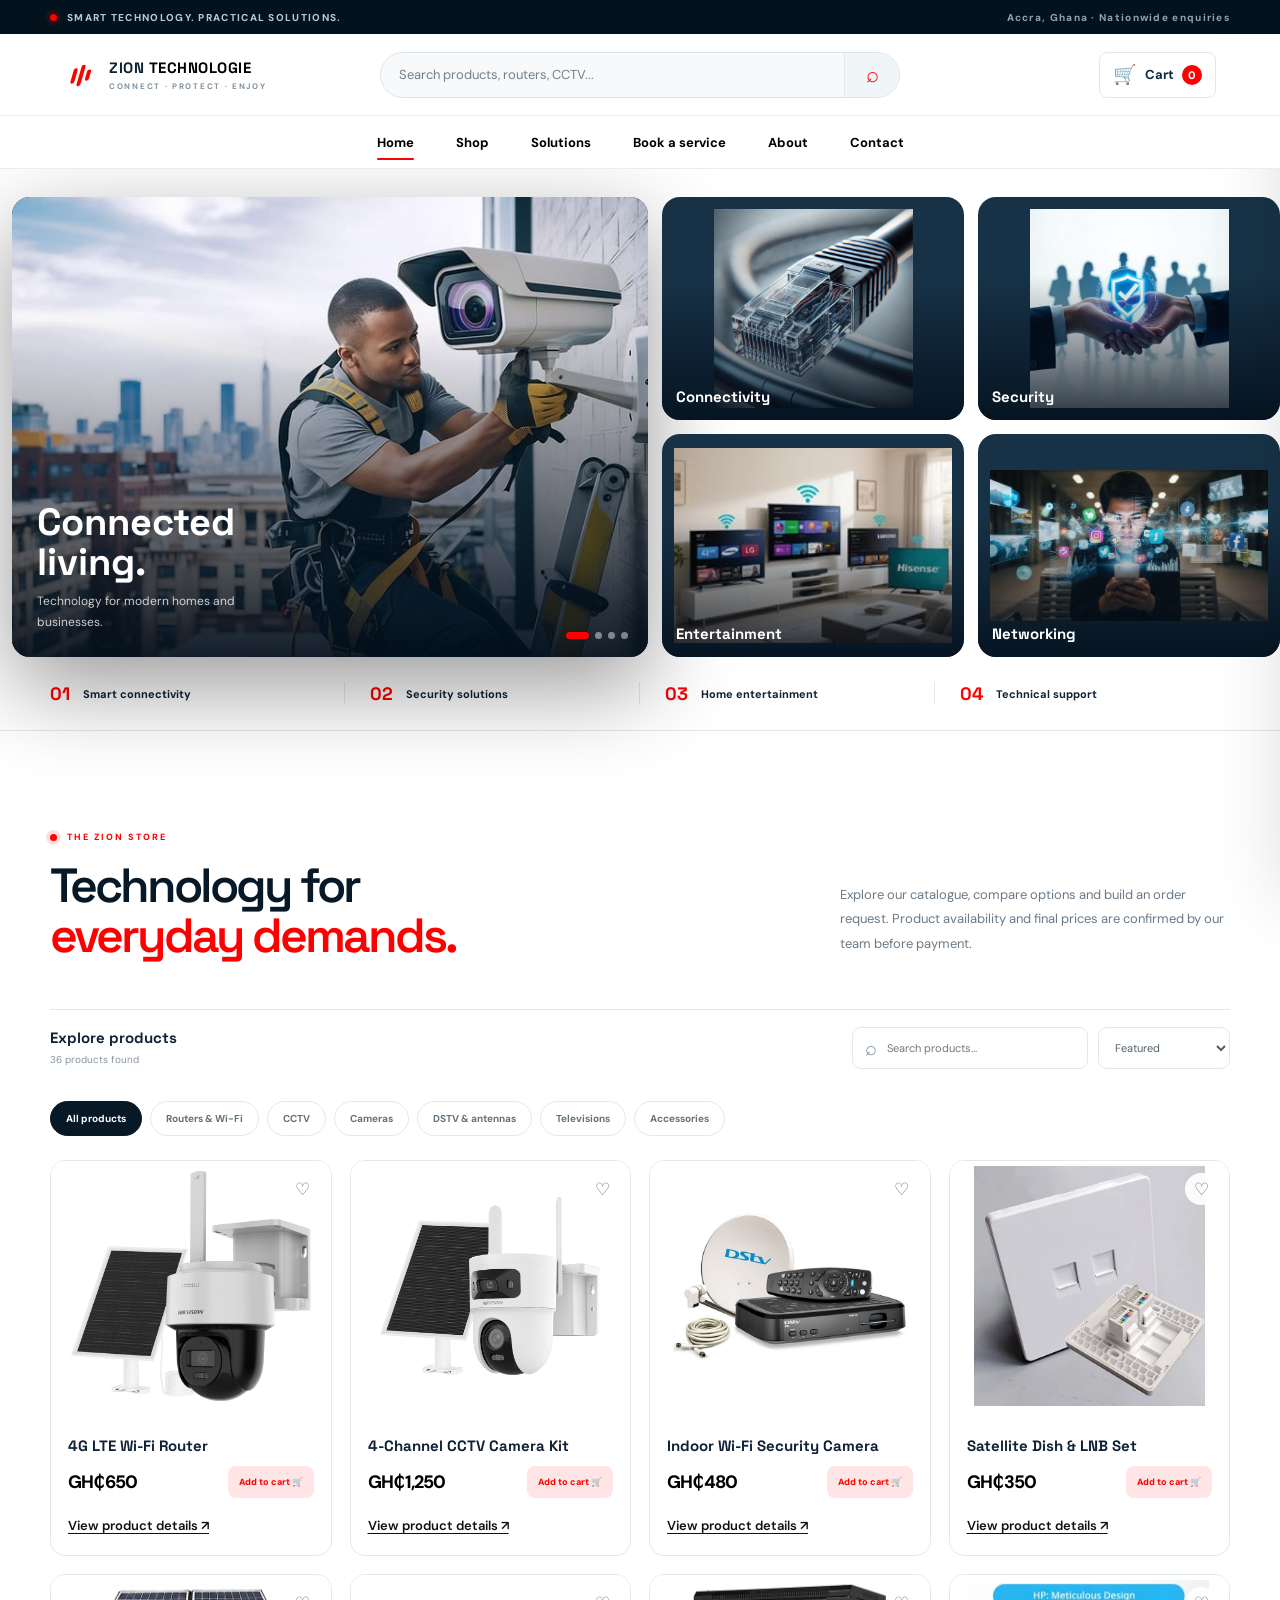
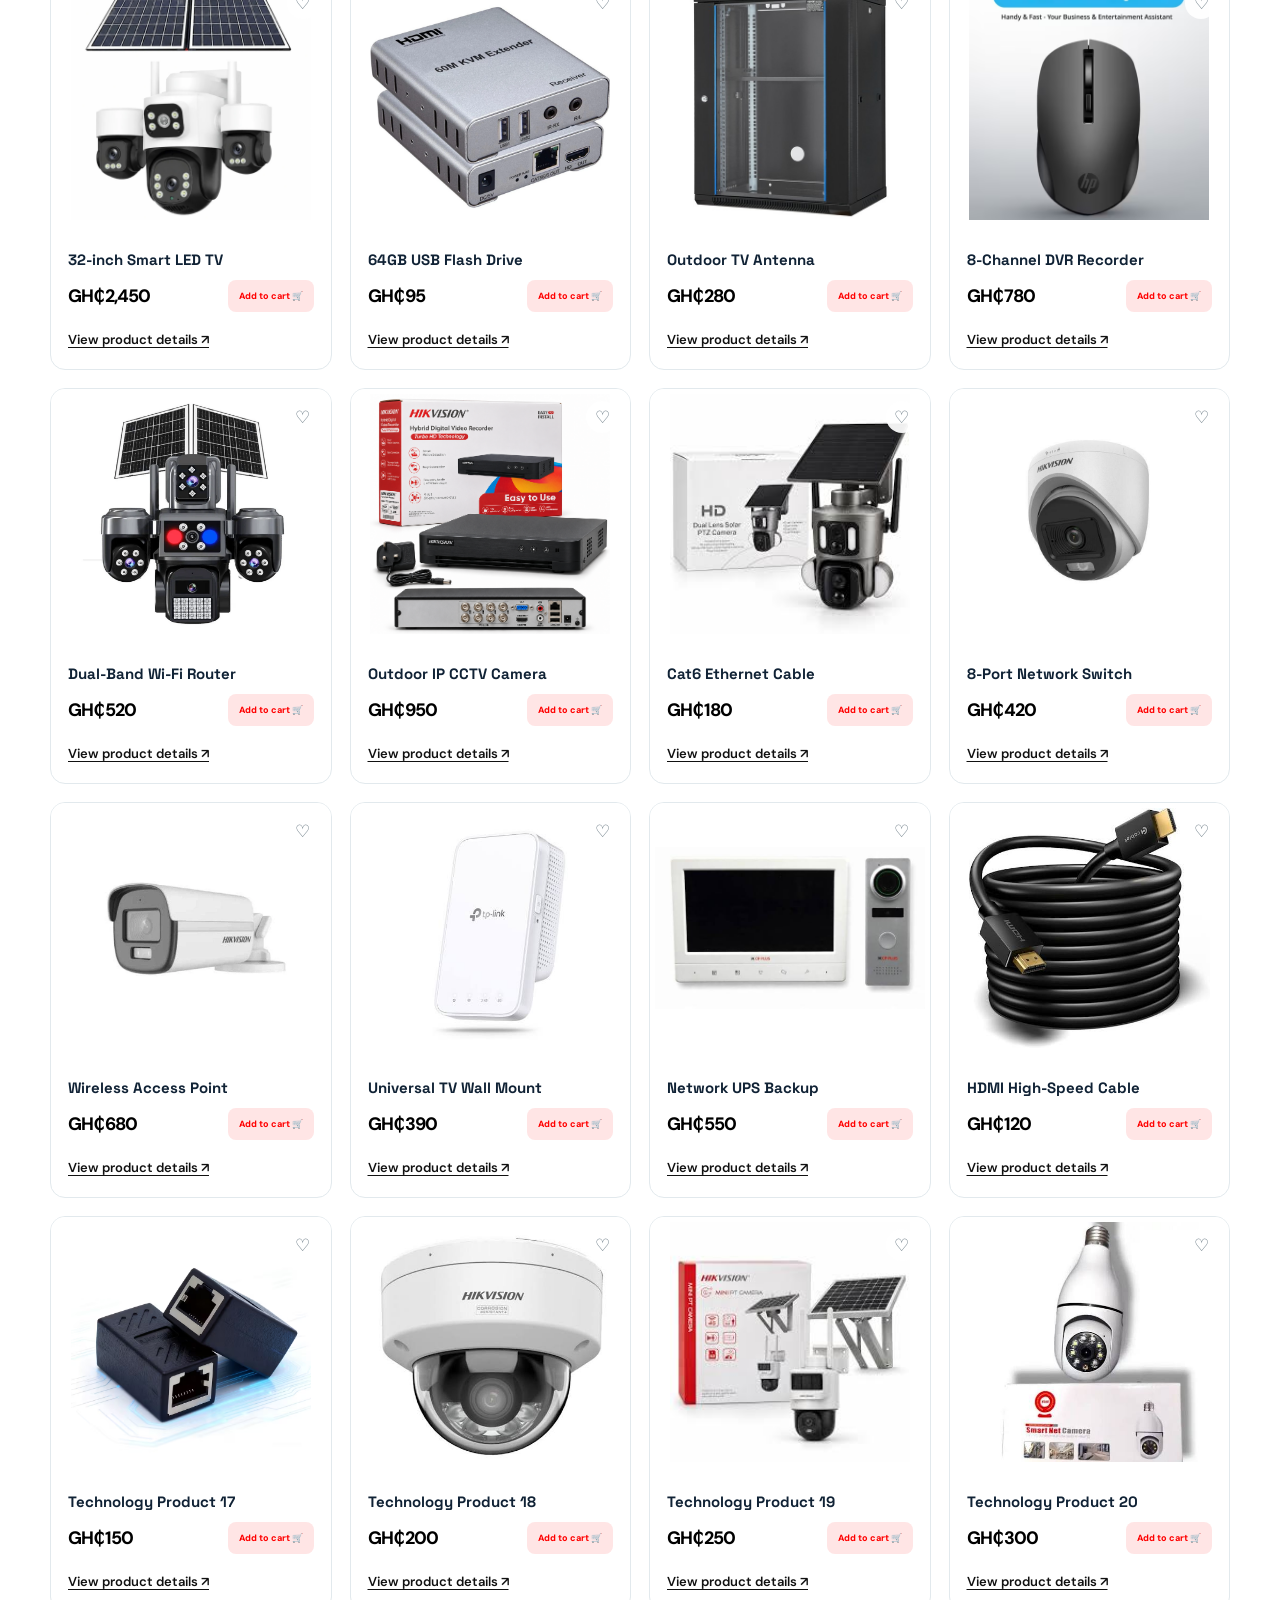
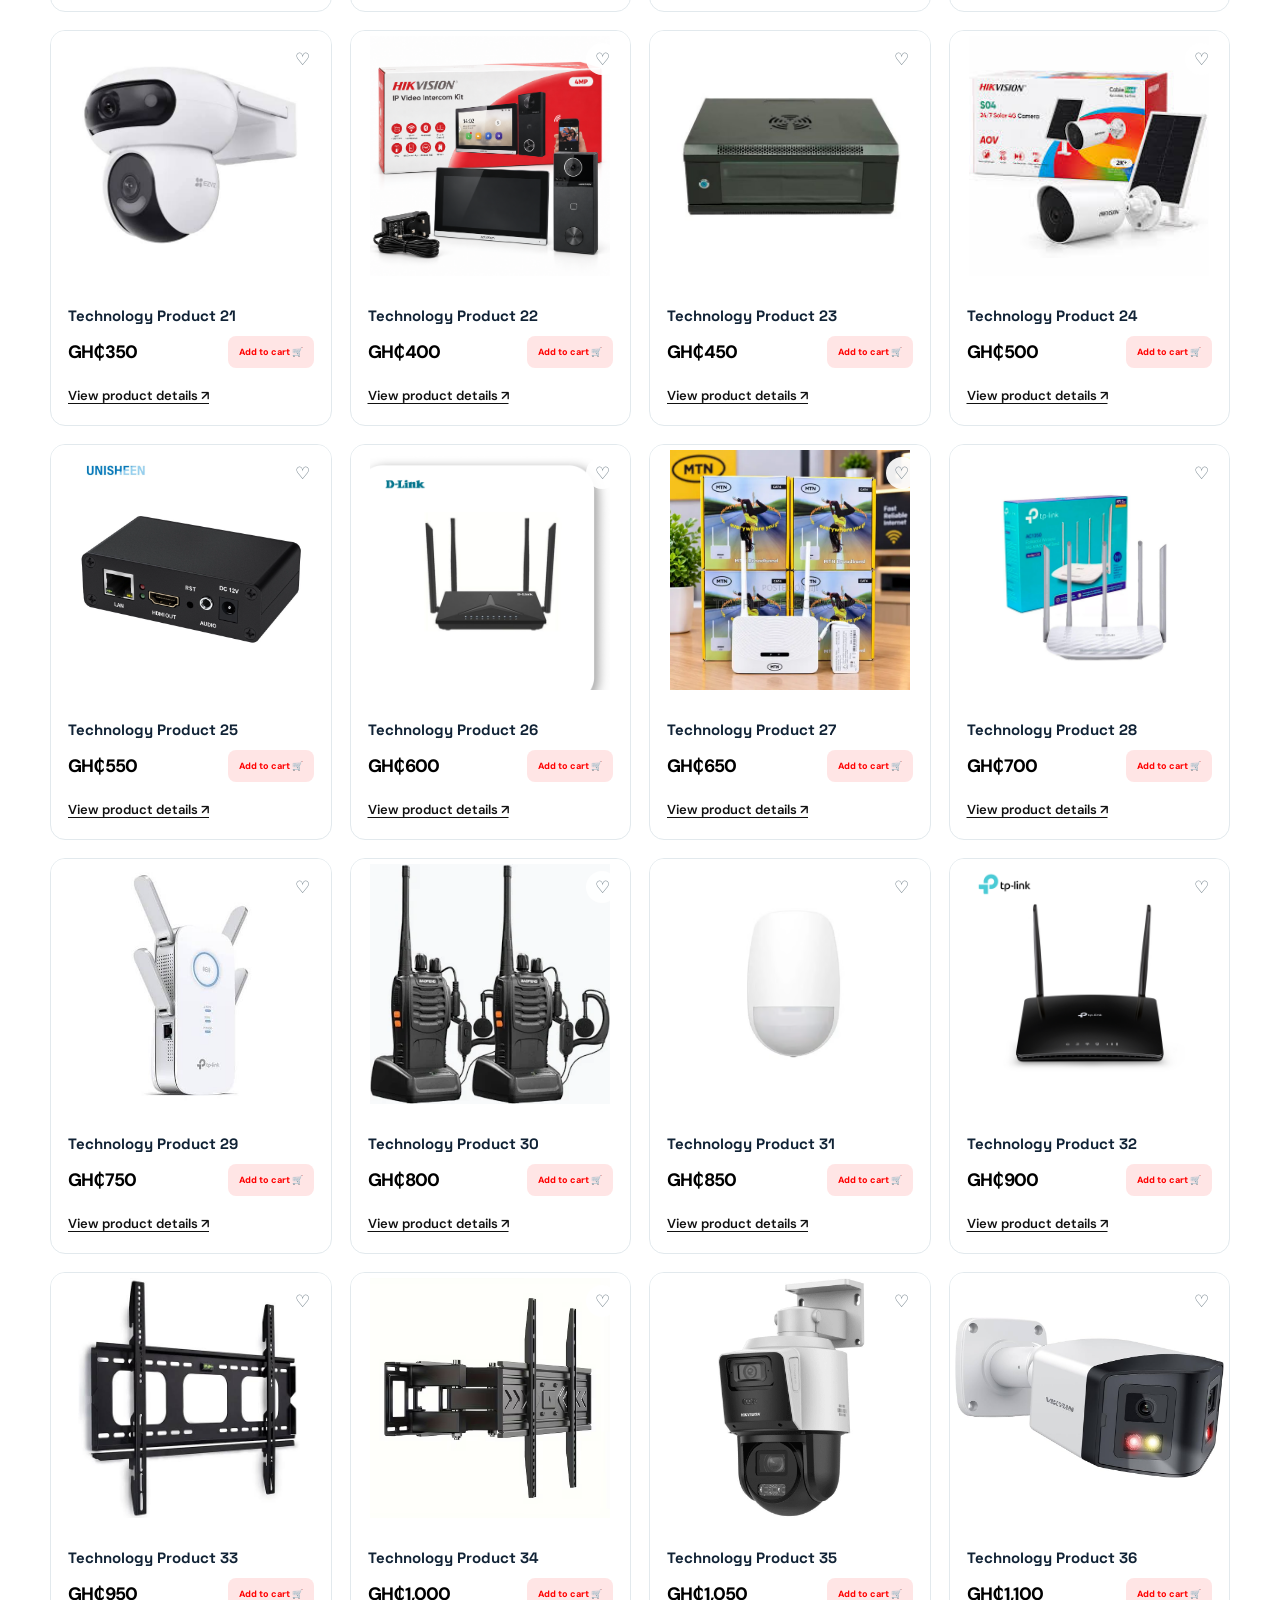
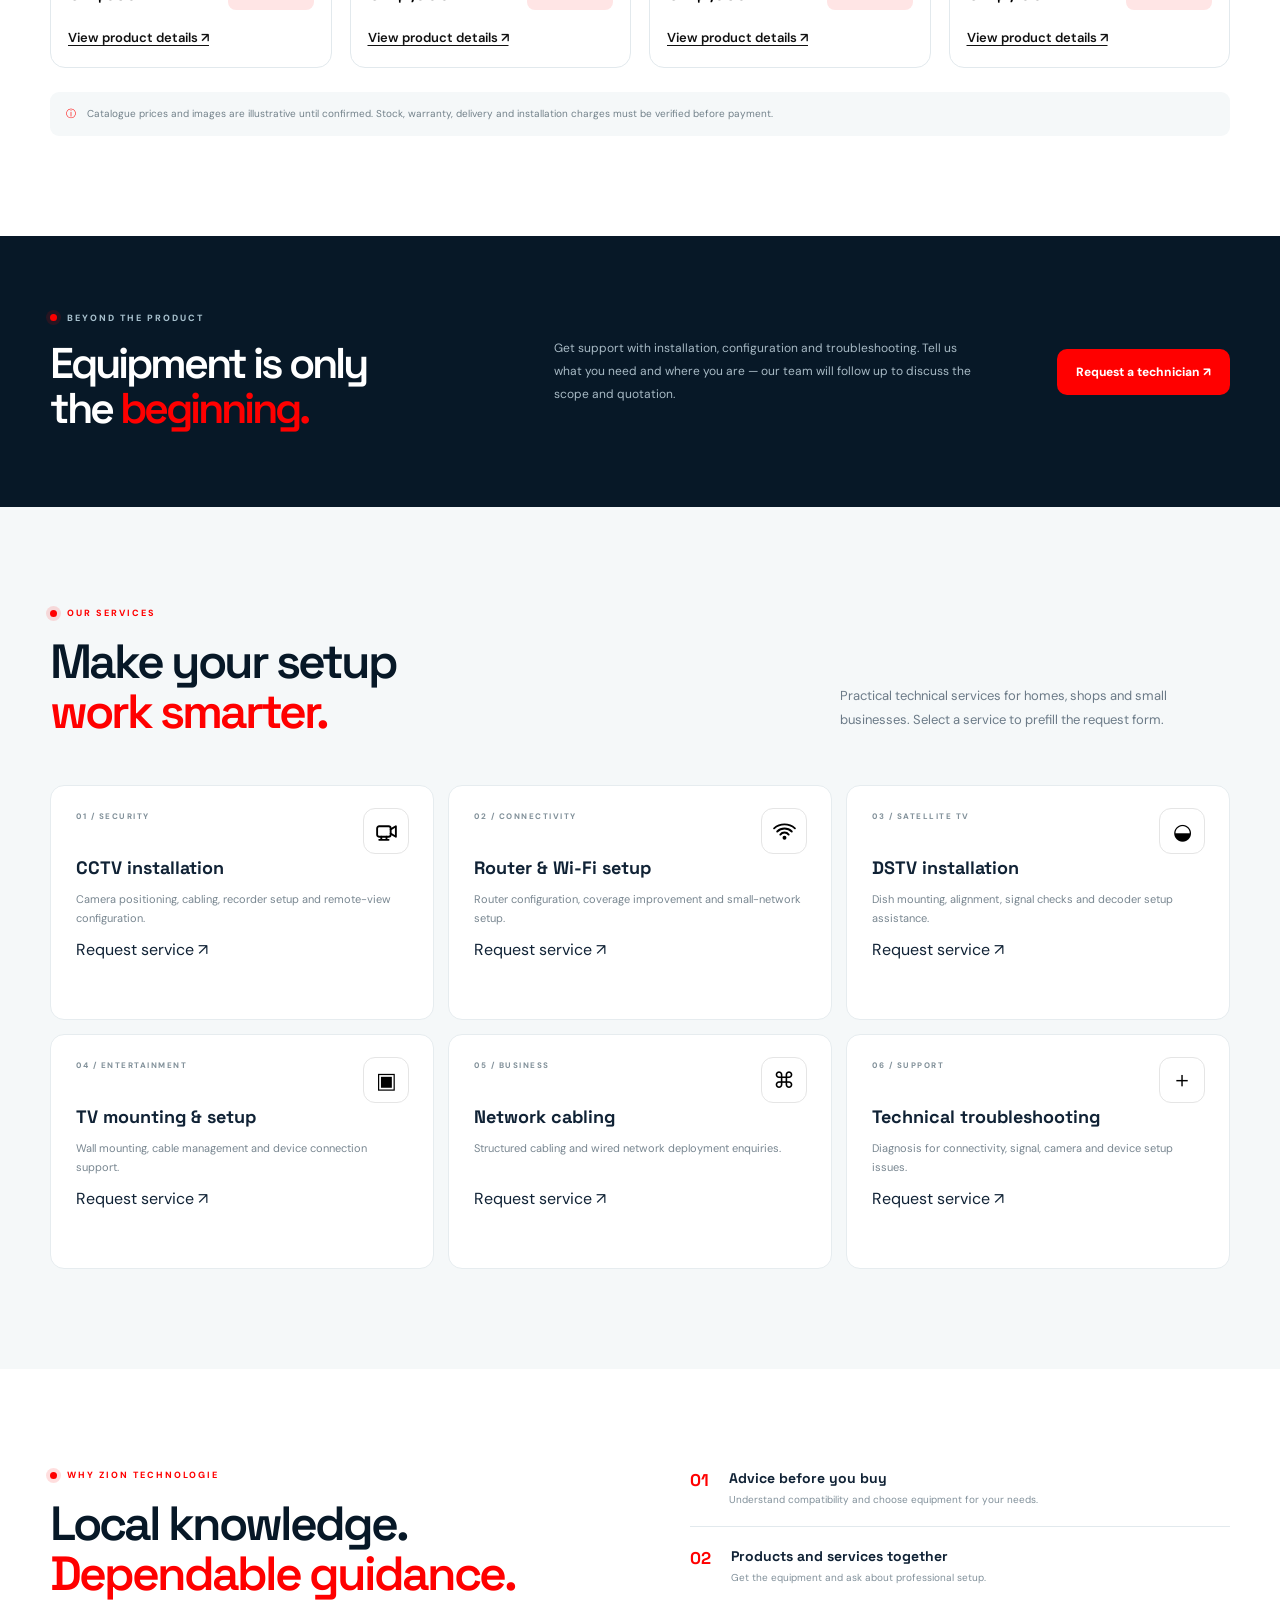
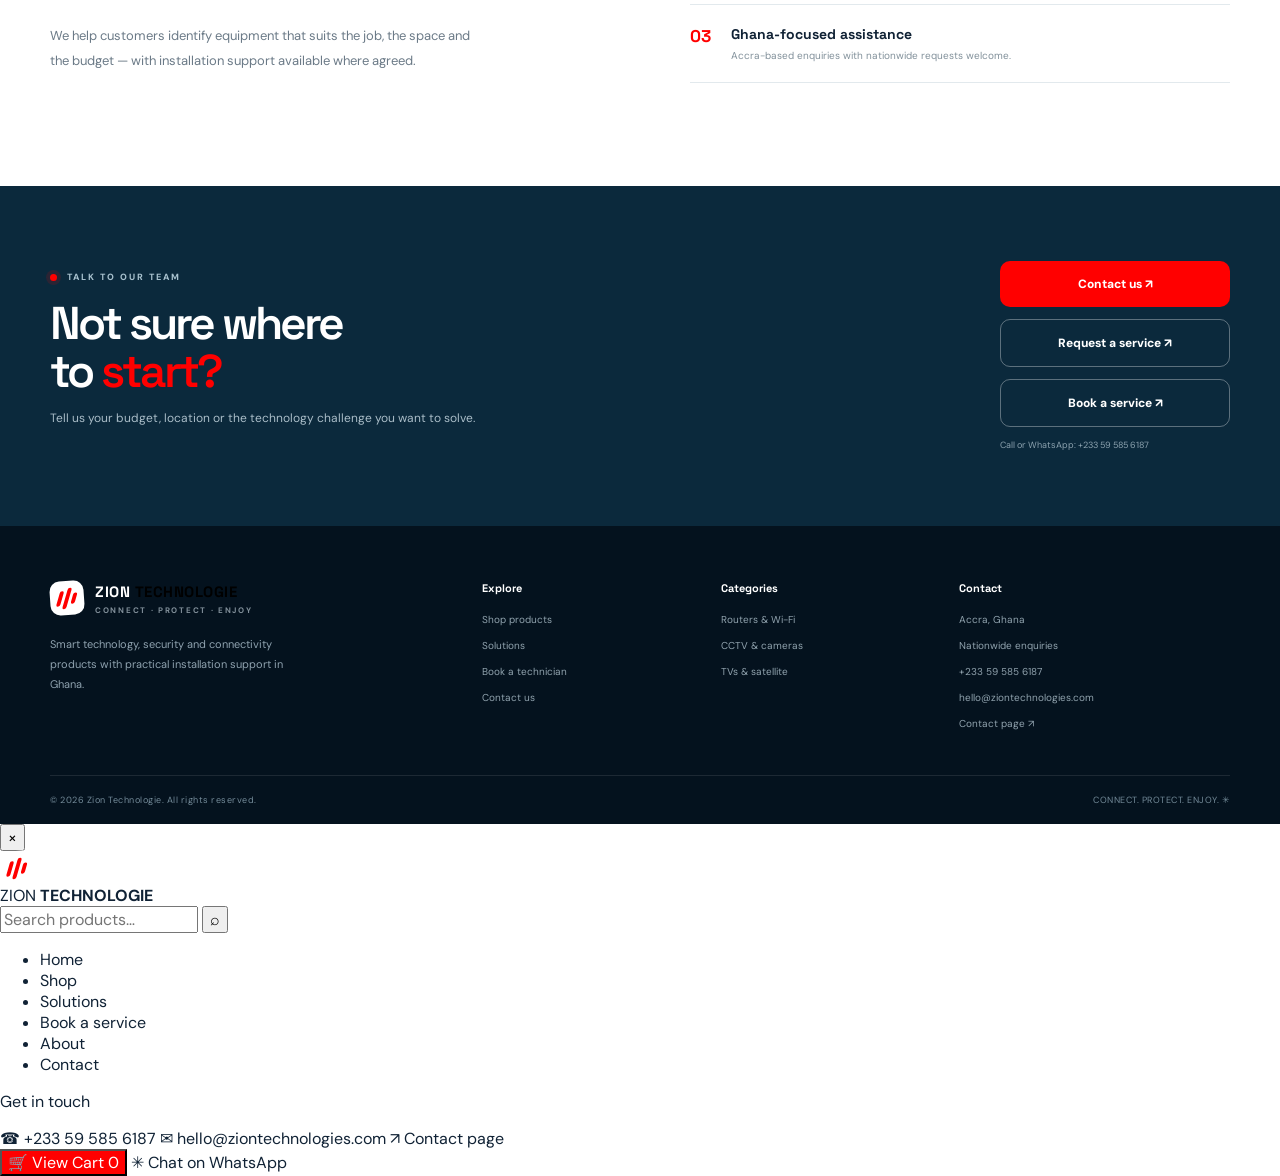
==== commit 8ae05832: "Add files via upload" ====
--- a/index.html
+++ b/index.html
@@ -106,7 +106,7 @@
 
           <img
             class="hero-slide"
-            src="./images/cable(2).jpg"
+            src="./images/banner1.avif"
             alt="Smart television">
 
           <div class="hero-box-overlay">
--- a/style.css
+++ b/style.css
@@ -1780,24 +1780,28 @@
 
 .toast {
   position: fixed;
-  bottom: 25px;
-  left: 50%;
-  transform: translate(-50%, 20px);
-  background: #092438;
-  color: #fff;
-  padding: 13px 19px;
-  border-radius: 9px;
-  font-size: 11px;
-  z-index: 1200;
+  top: 0;
+  left: 0;
+  width: 100%;
+  transform: translatey(-100%);
+  background: #d4edda;
+  color: #155724;
+  padding: 12px 20px;
+  font-size: 13px;
+  font-weight: 600;
+  text-align: center;
+  z-index: 2100;
   opacity: 0;
   pointer-events: none;
-  transition: .25s;
-  box-shadow: var(--shadow);
+  transition: .3s ease;
+  border-bottom: 1px solid #c3e6cb;
+  box-shadow: 0 4px 12px rgba(0,0,0,0.08);
 }
 
 .toast.show {
   opacity: 1;
-  transform: translate(-50%, 0);
+  transform: translatey(0);
+  pointer-events: auto;
 }
 
 /* 19. TABLET RESPONSIVE
@@ -2516,25 +2520,44 @@
   }
 
   .product-info {
+    padding: 16px;
+  }
+
+  .product-info p {
+    font-size: 11px;
+    min-height: 55px;
+  }
+
+  .product-price {
+    font-size: 14px;
+  }
+
+  .add-btn-label {
+    display: none;
+  }
+
+  .add-btn {
     padding: 12px;
+    font-size: 18px;
+    width: 44px;
+    height: 44px;
+    display: grid;
+    place-items: center;
+    justify-content: center;
+  }
+
+  .product-image {
+    height: 190px;
+    padding: 12px;
   }
 
   .product-info h3 {
-    font-size: 12px;
-  }
-
-  .product-info p {
-    font-size: 9px;
-    min-height: 45px;
-  }
-
-  .product-price {
-    font-size: 12px;
-  }
-
-  .add-btn {
-    padding: 9px 8px;
-    font-size: 8px;
+    font-size: 15px;
+    margin: 8px 0 4px;
+    display: -webkit-box;
+    -webkit-line-clamp: 1;
+    -webkit-box-orient: vertical;
+    overflow: hidden;
   }
 
   /* FEATURE BAND */
@@ -2698,12 +2721,7 @@
   }
 
   .product-grid {
-    grid-template-columns: 1fr;
-  }
-
-  .product-image {
-    height: 230px;
-    padding: 15px;
+    grid-template-columns: repeat(2, minmax(0, 1fr));
   }
 
   .service-grid {
@@ -2844,11 +2862,6 @@
 .add-btn {
   background: #ffe5e5;
   color: #ff0000;
-}
-
-.add-btn:hover {
-  background: #ff0000;
-  color: #fff;
 }
 
 .catalogue-note span {
